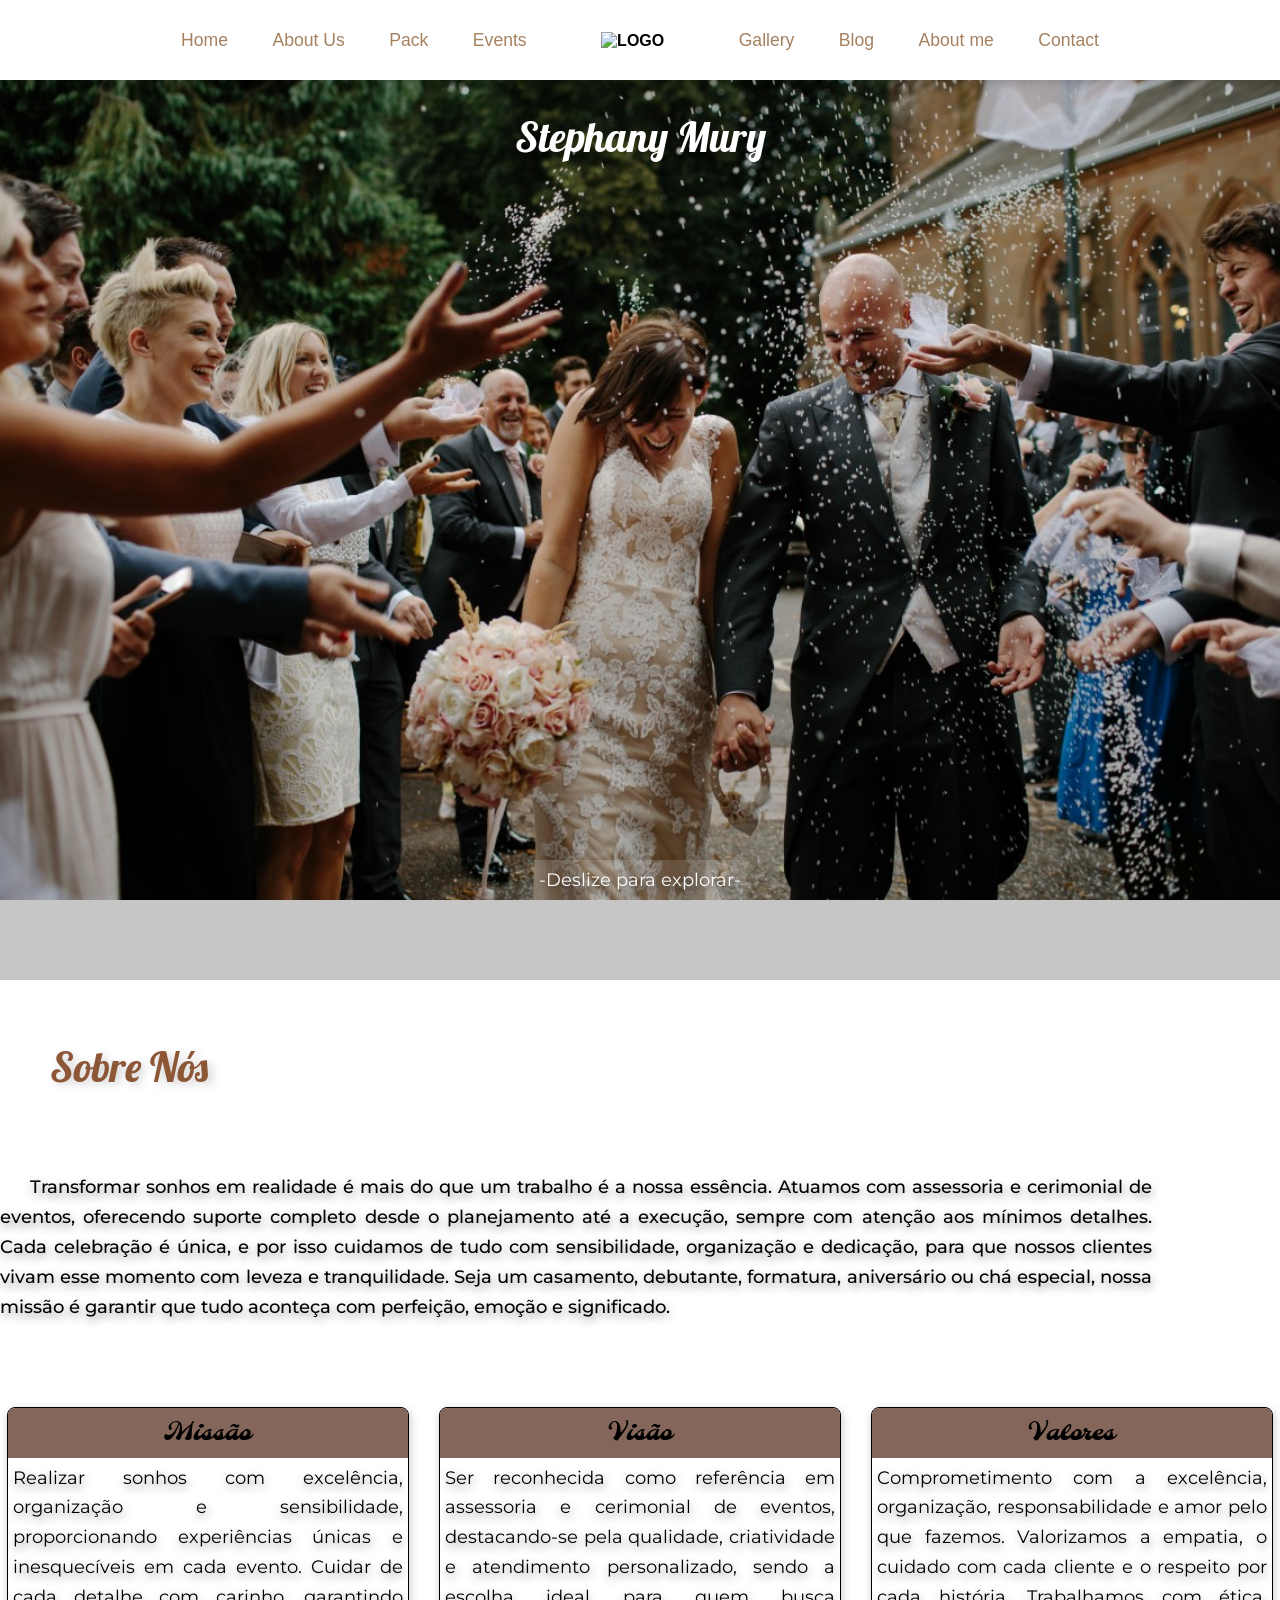
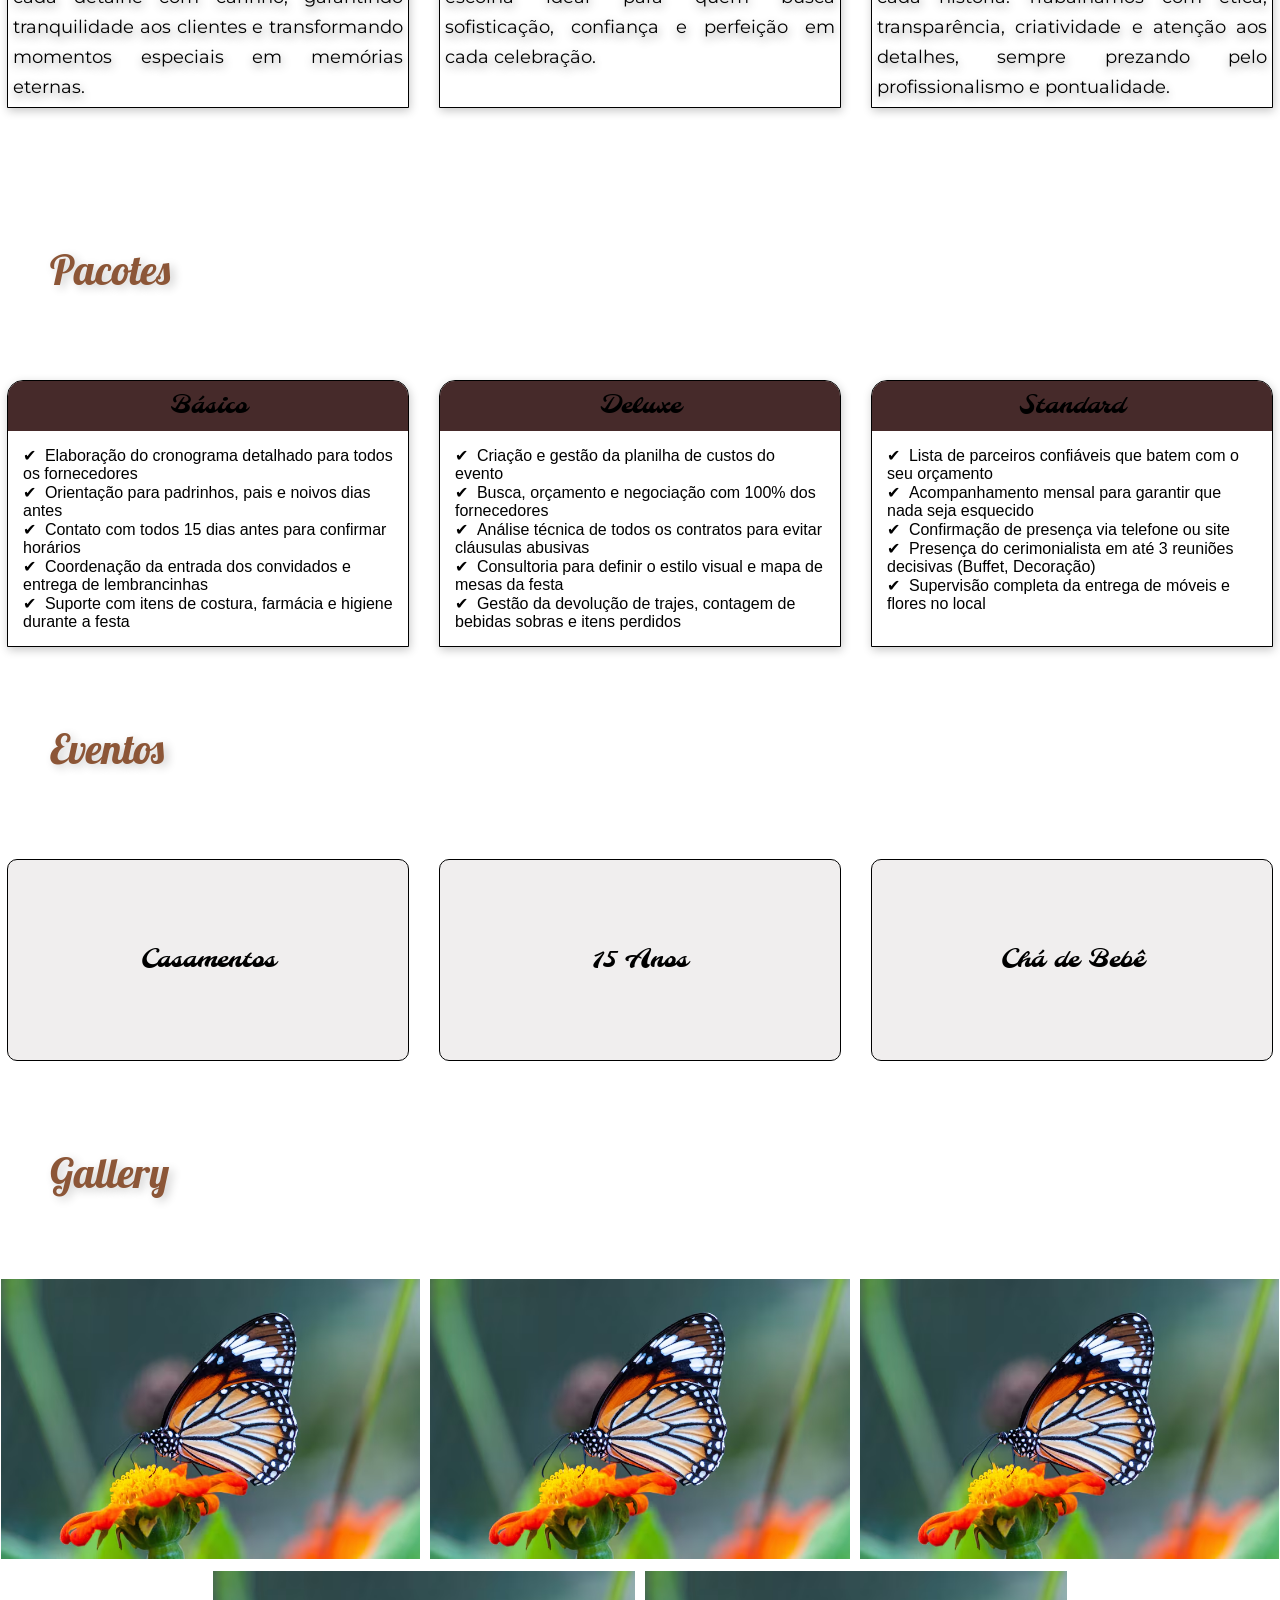
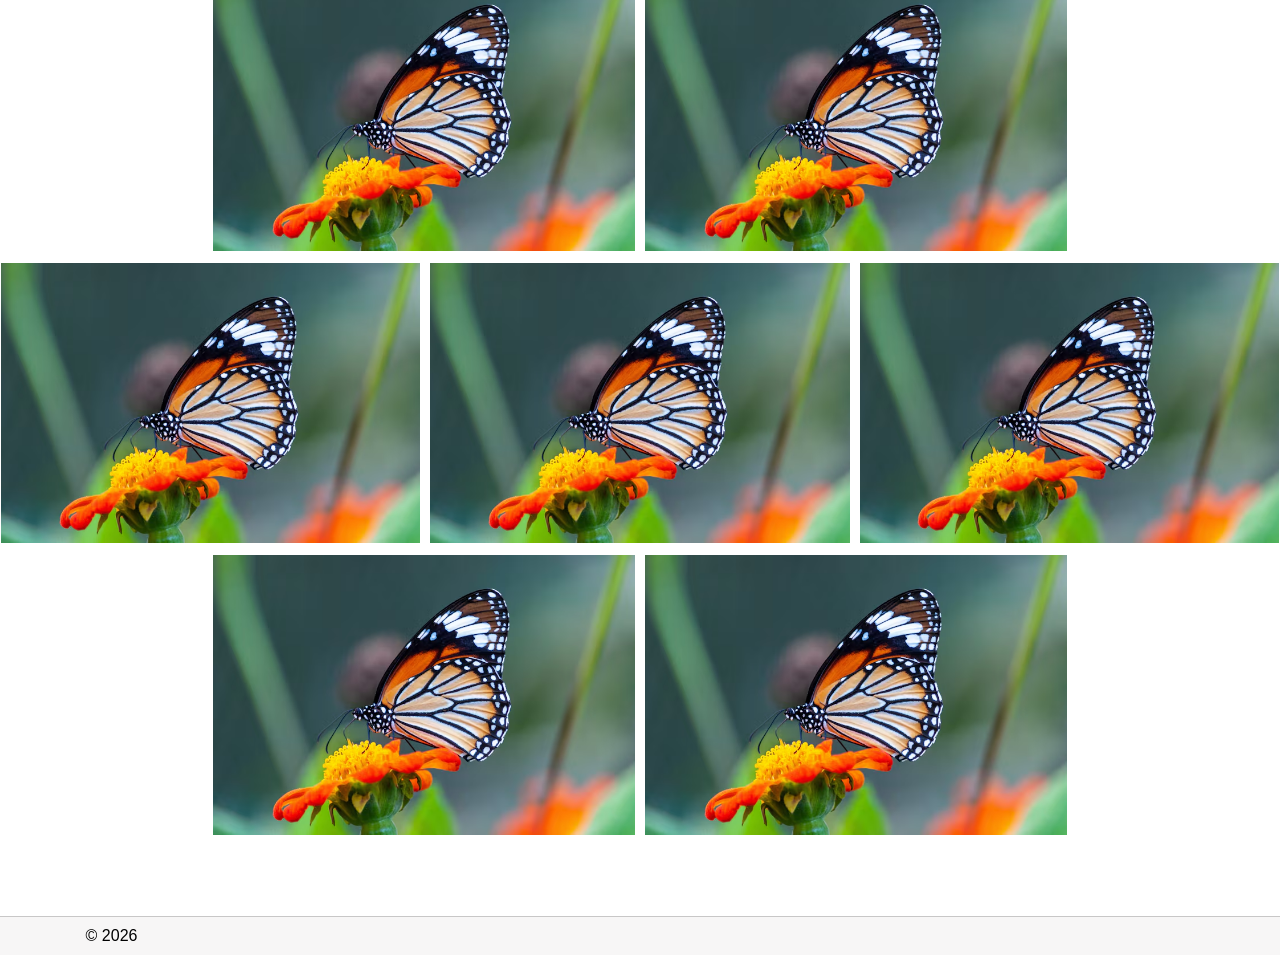
==== frontend/index.html @ f6c77e6e "Checkpoint responsividade funcionando" ====
<!DOCTYPE html>
<html lang="pt-br">
<head>
    <meta charset="UTF-8">
    <meta name="viewport" content="width=device-width, initial-scale=1.0">
    <title>Cerimonialista Stephany Mury</title>
    <link rel="stylesheet" href="style.css">
    <link rel="shortcut icon" href="" type="image/x-icon">
</head>
<body>
    <main>
        <header>
            <nav>
                <a href="#imagem-principal">Home</a>
                <a href="#sobre">About Us</a>
                <a href="#pacotes">Pack</a>
                <a href="#eventos">Events</a>
                <img src="" alt="LOGO">
                <a href="#galeria">Gallery</a>
                <a href="#blog">Blog</a>
                <a href="#sobre-me">About me</a>
                <a href="#contato">Contact</a>
            </nav>
        </header>

        <section id="imagem-principal">
            <h1>Stephany Mury</h1>
            <p>-Deslize para explorar-</p>
        </section>

        <section id="sobre">
            <h1>Sobre Nós</h1>
            <div class="swiper mySwiper">
                <div class="swiper-wrapper" id="container-sobre-nos">
                    <p>Transformar sonhos em realidade é mais do que um trabalho é a nossa essência. Atuamos com assessoria e cerimonial de eventos, oferecendo suporte completo desde o planejamento até a execução, sempre com atenção aos mínimos detalhes. Cada celebração é única, e por isso cuidamos de tudo com sensibilidade, organização e dedicação, para que nossos clientes vivam esse momento com leveza e tranquilidade. Seja um casamento, debutante, formatura, aniversário ou chá especial, nossa missão é garantir que tudo aconteça com perfeição, emoção e significado.</p>
                </div>
                <article id="container-card-sobre-nos">
                    <div class="card-sobre-nos">
                        <h2>Missão</h2>
                        <p>Realizar sonhos com excelência, organização e sensibilidade, proporcionando experiências únicas e inesquecíveis em cada evento. Cuidar de cada detalhe com carinho, garantindo tranquilidade aos clientes e transformando momentos especiais em memórias eternas.</p>
                    </div>
                    <div class="card-sobre-nos">
                        <h2>Visão</h2>
                        <p>Ser reconhecida como referência em assessoria e cerimonial de eventos, destacando-se pela qualidade, criatividade e atendimento personalizado, sendo a escolha ideal para quem busca sofisticação, confiança e perfeição em cada celebração.</p>
                    </div><div class="card-sobre-nos">
                        <h2>Valores</h2>
                        <p>Comprometimento com a excelência, organização, responsabilidade e amor pelo que fazemos.
                        Valorizamos a empatia, o cuidado com cada cliente e o respeito por cada história.
                        Trabalhamos com ética, transparência, criatividade e atenção aos detalhes, sempre prezando pelo profissionalismo e pontualidade.</p>
                    </div>
            </div>
            </article>
        </section>

        <section id="pacotes">
            <h1>Pacotes</h1>
            <article id="container-card-packs">
                <div class="card-packs">
                    <h2>Básico</h2>
                    <ul>
                        <li>Elaboração do cronograma detalhado para todos os fornecedores</li>
                        <li>Orientação para padrinhos, pais e noivos dias antes</li>
                        <li>Contato com todos 15 dias antes para confirmar horários</li>
                        <li>Coordenação da entrada dos convidados e entrega de lembrancinhas</li>
                        <li>Suporte com itens de costura, farmácia e higiene durante a festa</li>
                    </ul>
                </div>
                <div class="card-packs">
                    <h2>Deluxe</h2>
                    <ul>
                        <li>Criação e gestão da planilha de custos do evento</li>
                        <li>Busca, orçamento e negociação com 100% dos fornecedores</li>
                        <li>Análise técnica de todos os contratos para evitar cláusulas abusivas</li>
                        <li>Consultoria para definir o estilo visual e mapa de mesas da festa</li>
                        <li>Gestão da devolução de trajes, contagem de bebidas sobras e itens perdidos</li>
                    </ul>
                </div>
                <div class="card-packs">
                    <h2>Standard</h2>
                    <ul>
                        <li>Lista de parceiros confiáveis que batem com o seu orçamento</li>
                        <li>Acompanhamento mensal para garantir que nada seja esquecido</li>
                        <li>Confirmação de presença via telefone ou site</li>
                        <li>Presença do cerimonialista em até 3 reuniões decisivas (Buffet, Decoração)</li>
                        <li>Supervisão completa da entrega de móveis e flores no local</li>
                    </ul>
                </div>
            </article>
        </section>

        <section id="eventos">
            <h1>Eventos</h1>
                <div id="container-card-events">
                    <div class="card-events">
                        <h2>Casamentos</h2>
                    </div>
                    <div class="card-events">
                        <h2>15 Anos</h2>
                    </div>
                    <div class="card-events">
                        <h2>Chá de Bebê</h2>
                    </div>
                </div>
            </article>
        </section>

        <section id="galeria">
            <h1>Gallery</h1>
            <div id="container-card-gallery">
                <div class="card-gallery">
                    <img src="imagens/closeup-tiro-de-uma-linda-borboleta-com-texturas-interessantes-em-uma-flor-de-petalas-de-laranja_181624-7640.avif" alt="">
                    <img src="imagens/closeup-tiro-de-uma-linda-borboleta-com-texturas-interessantes-em-uma-flor-de-petalas-de-laranja_181624-7640.avif" alt="">
                    <img src="imagens/closeup-tiro-de-uma-linda-borboleta-com-texturas-interessantes-em-uma-flor-de-petalas-de-laranja_181624-7640.avif" alt="">
                </div>

                <div class="card-gallery">
                    <img src="imagens/closeup-tiro-de-uma-linda-borboleta-com-texturas-interessantes-em-uma-flor-de-petalas-de-laranja_181624-7640.avif" alt="">
                    <img src="imagens/closeup-tiro-de-uma-linda-borboleta-com-texturas-interessantes-em-uma-flor-de-petalas-de-laranja_181624-7640.avif" alt="">
                </div>

                <div class="card-gallery">
                    <img src="imagens/closeup-tiro-de-uma-linda-borboleta-com-texturas-interessantes-em-uma-flor-de-petalas-de-laranja_181624-7640.avif" alt="">
                    <img src="imagens/closeup-tiro-de-uma-linda-borboleta-com-texturas-interessantes-em-uma-flor-de-petalas-de-laranja_181624-7640.avif" alt="">
                    <img src="imagens/closeup-tiro-de-uma-linda-borboleta-com-texturas-interessantes-em-uma-flor-de-petalas-de-laranja_181624-7640.avif" alt="">
                </div>

                <div class="card-gallery">
                    <img src="imagens/closeup-tiro-de-uma-linda-borboleta-com-texturas-interessantes-em-uma-flor-de-petalas-de-laranja_181624-7640.avif" alt="">
                    <img src="imagens/closeup-tiro-de-uma-linda-borboleta-com-texturas-interessantes-em-uma-flor-de-petalas-de-laranja_181624-7640.avif" alt="">
                </div>
            </div>
        </section>
    </main> 
    <footer>
        <p>&copy; 2026</p>
    </footer>
</body>
</html>
---- frontend/style.css ----
@charset "UTF-8";

@import url('https://fonts.googleapis.com/css2?family=Lobster&family=Molle:ital@1&display=swap');

@import url('https://fonts.googleapis.com/css2?family=Montserrat:ital,wght@0,100..900;1,100..900&display=swap');

:root{
    --cor0: #A68160;
    --cor1: #8C5637;
    --cor2: #592B11;

    --fonte-padrao: Arial, Verdana ,Helvetica, sans-serif;
    --fonte-titulo: "Lobster", sans-serif;
    --fonte-sub-titulo: "Molle", cursive;
    --fonte-paragrafo: "Montserrat", sans-serif;
}

*{
    margin: 0px;
    padding: 0px;
}

html{
    scroll-behavior: smooth;
}

body{
    font-family: Arial, Helvetica, sans-serif;
}

main{
    width: 100%;
    min-height: 100vh;
    background-color: white;
}

main h1{
    font-family: var(--fonte-titulo);
    font-size: 2.6em;
    color: var(--cor1);
    padding: 0px 50px;
    text-shadow: 4px 3px 10px rgba(0, 0, 0, 0.192);
    margin-bottom: 80px;
    font-weight: normal;
}

main h2{
    text-align: center;
    font-family: var(--fonte-sub-titulo);
    font-weight: normal;
}

main p {
    font-family: var(--fonte-paragrafo);
    line-height: 1.7em;
    font-size: 1.1em;
    text-shadow: 1px 4px 10px rgba(0, 0, 0, 0.438);
}

header{
    position: fixed;
    z-index: 999;
    width: 100%;
    min-height: 80px;
    background-color: white;
    text-align: center;
    align-content: center;
    box-shadow: 1px 2px 10px rgba(0, 0, 0, 0.192);
}

nav{
    font-weight: bold;
}

nav > a{
    display: inline-block;
    text-decoration: none;
    margin: 12px;
    font-size: 1.1em;
    padding: 8px;
    font-weight: normal;
    color: var(--cor0);
    transition-duration: 0.5s;
}

nav > a:hover{
    border-bottom: 1px solid var(--cor0);
    transform: scale(1.07);
}

nav img{
    margin-left: 50px;
    margin-right: 50px;
}

#imagem-principal{
    padding-top: 80px;
    text-align: center;
    background: url('imagens/imagem\ principal.jpg!d    ') center top no-repeat fixed;
    background-size: cover;
    height: 100vh;
    background-color: rgba(5, 5, 5, 0.226);
}

#imagem-principal > h1{
    display: inline-block;
    color: white;
    margin: 30px 0px 0px 0px;
    padding: 0;
    font-weight: normal;
}
#imagem-principal > p{
    color: white;
    position:absolute;
    text-align: center;
    bottom: 0px;
    left: 50%;
    transform: translateX(-50%);
    background-color: rgba(255, 255, 255, 0.137);
    padding: 5px;
    font-weight: 400;
}

#sobre{
    padding-top: 60px;
    padding-bottom: 70px;
}

#container-sobre-nos{
    color: black;
    text-align: justify;
    font-weight: 500;
    text-indent: 30px;
    max-width: 90%;
    justify-self: center;
}

#container-card-sobre-nos{
    display: flex;
    flex-wrap: wrap;
    gap: 30px;
    margin-top: 80px;
    padding: 5px;
    justify-content: center;
}

.card-sobre-nos{
    flex: 1 1 300px;
    max-width: 400px;
    border: 1px solid black;
    background-color: white;
    border-top-left-radius: 8px;
    border-top-right-radius: 8px;
    overflow: hidden;
    transition-duration: 0.5s;
    box-shadow: 1px 3px 10px rgba(0, 0, 0, 0.219);
}

.card-sobre-nos:hover{
    transform: scale(1.01);
}

.card-sobre-nos > h2{
    background-color: rgba(100, 61, 46, 0.788);
    padding: 10px;
    color: black;
}

.card-sobre-nos > p{
    padding: 5px;
    text-align: left;
    text-align: justify;
}

#pacotes{
    padding-top: 60px;
    padding-bottom: 70px;
}


#container-card-packs{
    display: flex;
    flex-wrap: wrap;
    gap: 30px;
    justify-content: center;
    padding: 5px;
}

.card-packs{
    flex: 1 1 300px;
    max-width: 400px;
    height: auto;
    border: 1px solid black;
    background-color: white;
    border-top-left-radius: 16px;
    border-top-right-radius: 16px;
    overflow: hidden;
    transition-duration: 0.5s;
    box-shadow: 1px 3px 10px rgba(0, 0, 0, 0.219);
}

.card-packs:hover{
    transform: scale(1.01);
}

.card-packs h2{
    background-color: rgb(70, 42, 42);
    padding: 10px;
    color: black;
}

.card-packs > ul{
    list-style-type: '\2714\00A0\00A0';
    font-size: 1.0em;
    padding: 15px;
    list-style-position: inside;
}

#container-card-events{
    display: flex;
    flex-wrap: wrap;
    gap: 30px;
    justify-content: center;
    padding: 5px;
}


.card-events{
    border: 1px solid black;
    background-color: rgb(240, 238, 238);
    width: 400px;
    height: 200px;
    align-content: center;
    border-radius: 10px;
}


#galeria{
    padding: 80px 0px;
}


#container-card-gallery{
    display: flex;
    flex-direction: column;
    max-width: 100%;
    justify-self: center;
    gap: 10px;
}

.card-gallery{
    display: flex;
    justify-content: center;
    gap: 10px;
    padding: 1px;
}

.card-gallery img{
    min-width: 300px;
    height: 280px;
    object-fit: cover;
}

@media (max-width: 935px) {
    #container-card-gallery{
        display: inline-block;
        columns: 2;
        gap: 0px;
    }
    .card-gallery {
        flex-wrap: wrap;
        padding: 5px;
    }
    .card-gallery img{
        min-width: 100px;
        height: 300px;
    }
}

footer{
    border-top: 1px solid rgba(0, 0, 0, 0.192);
    background-color: rgb(247, 246, 246);
    padding: 10px;
}

footer > p{
    padding-left: 6%;
    font-size: 1.0em;
}

footer a{
    text-decoration: none;
}
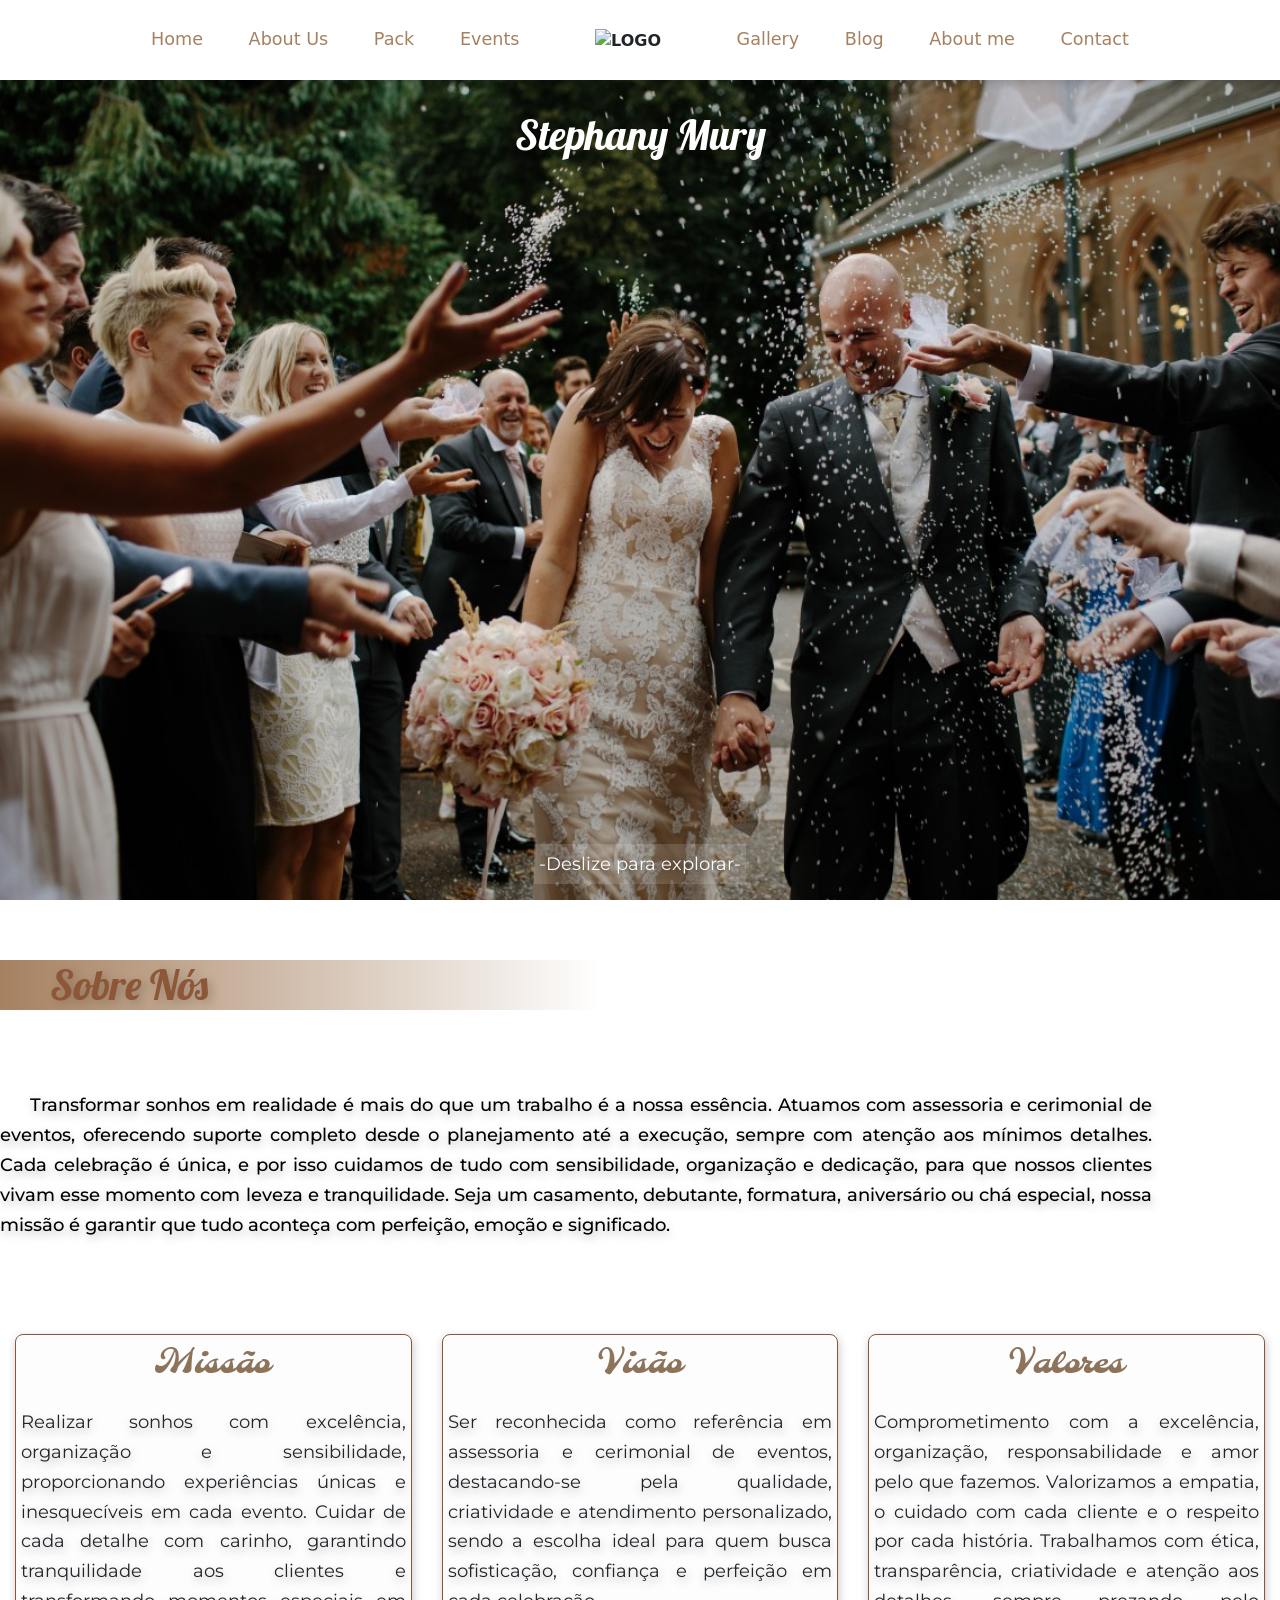
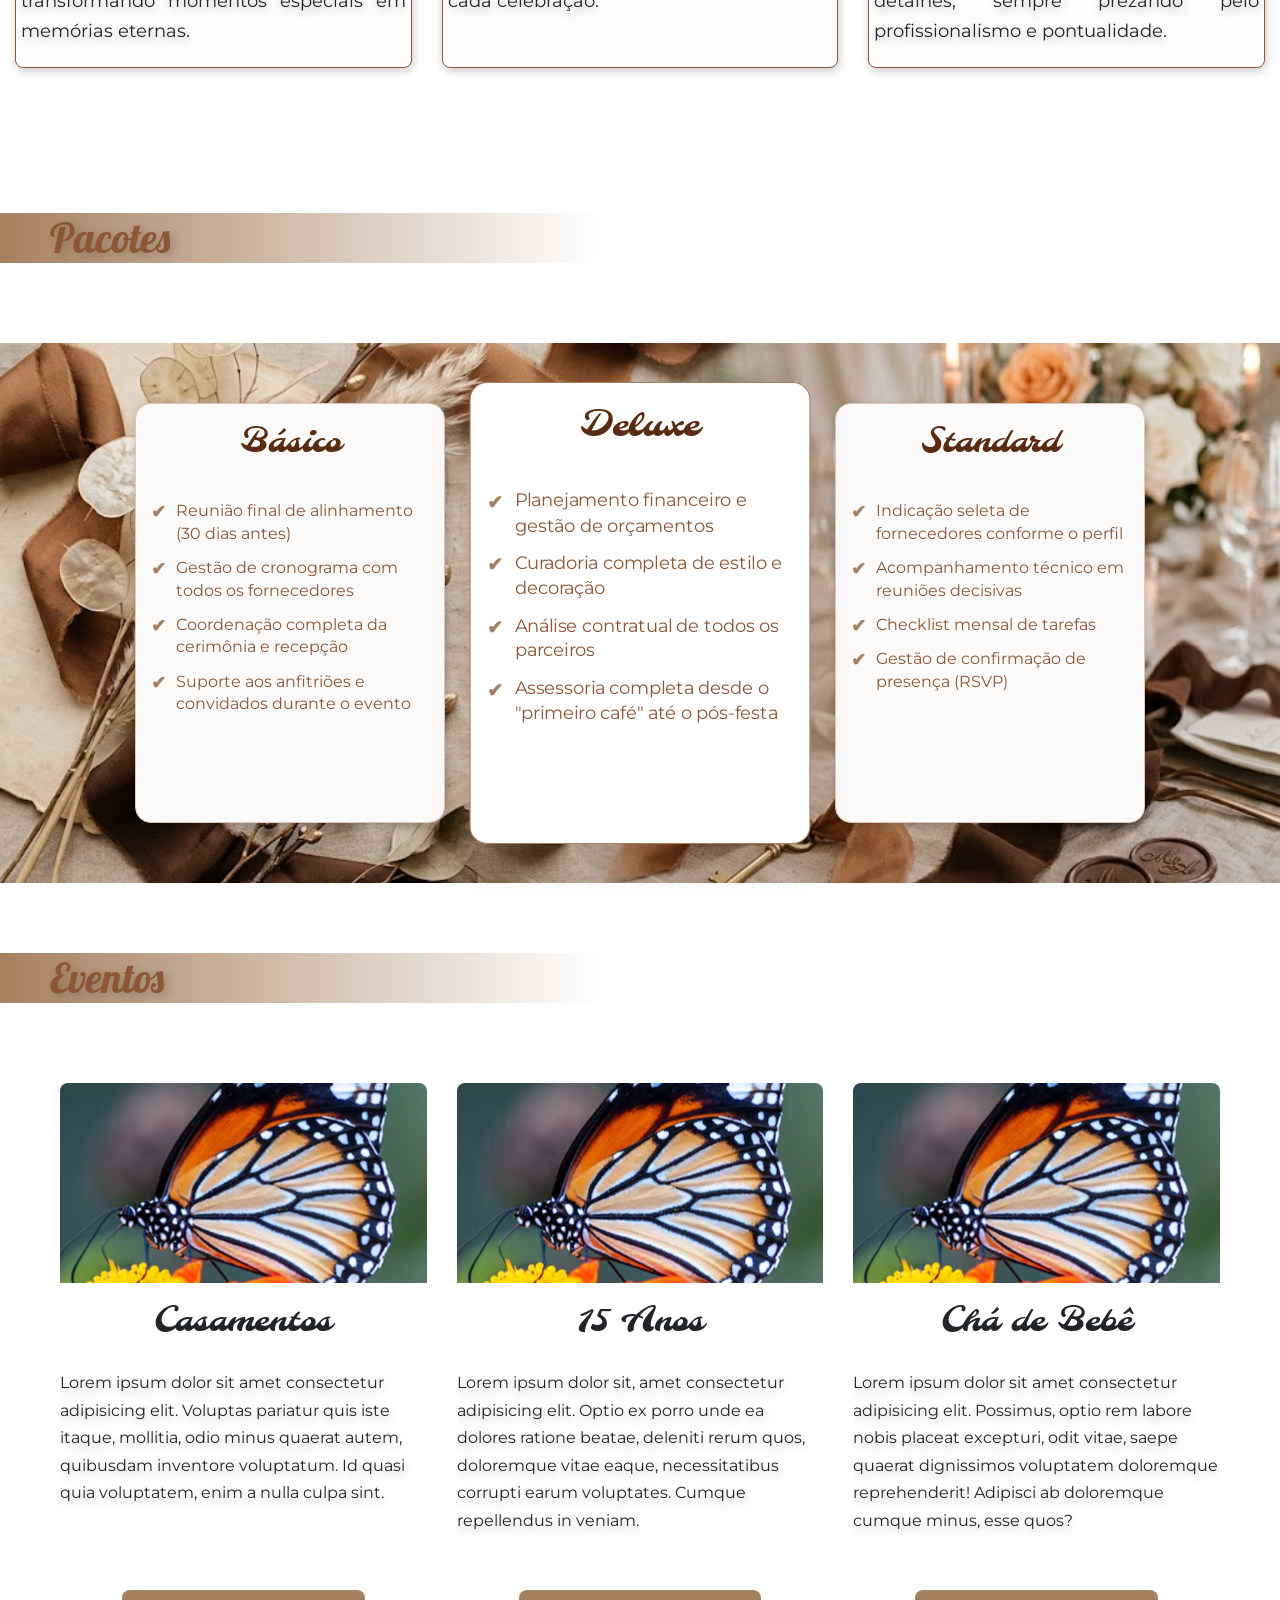
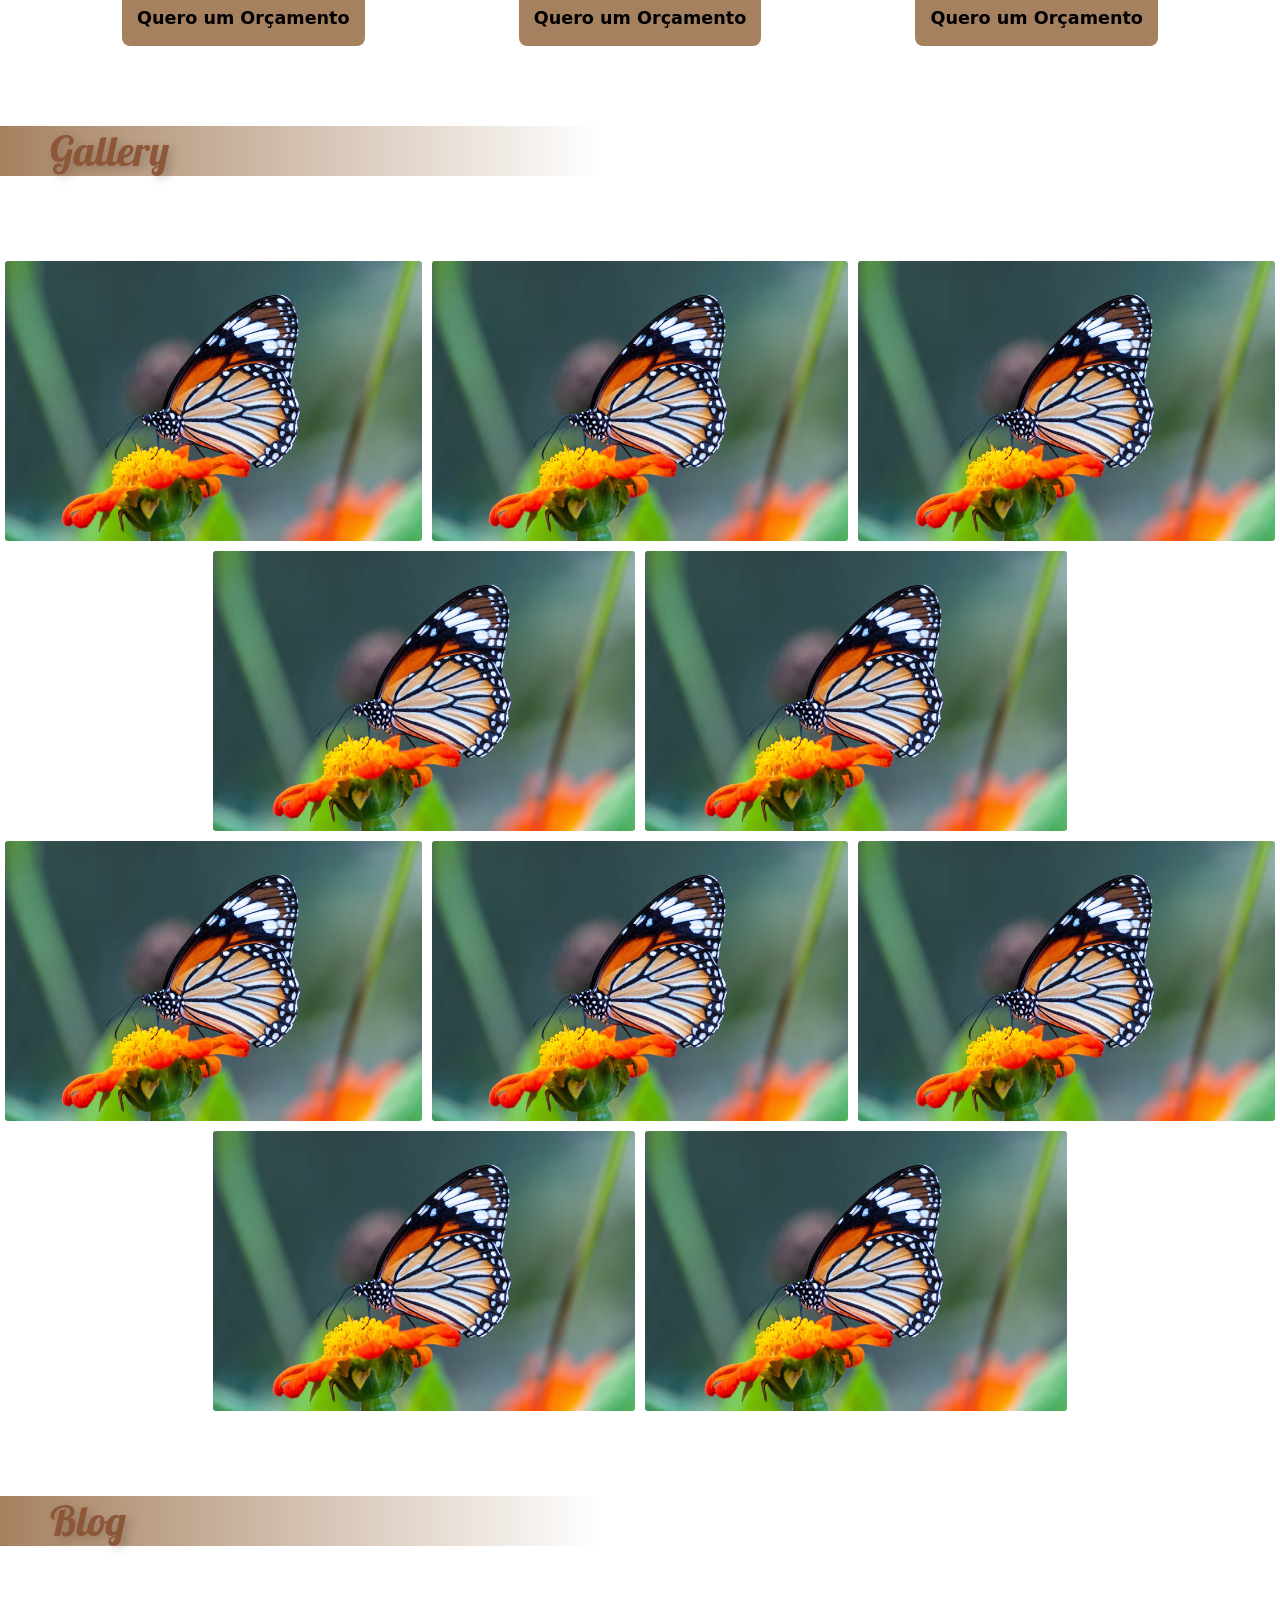
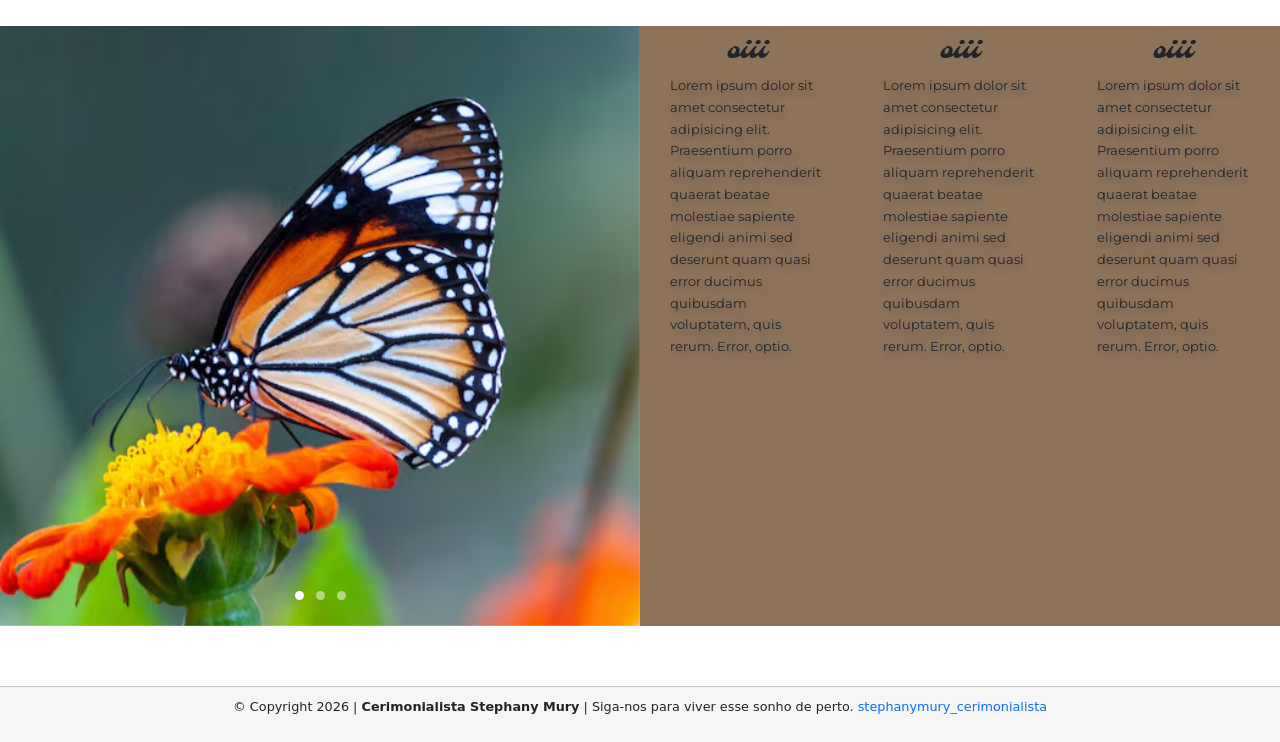
==== commit 26a3793c: "Checkpoint metade concluida do projeto" ====
--- a/frontend/index.html
+++ b/frontend/index.html
@@ -6,6 +6,7 @@
     <title>Cerimonialista Stephany Mury</title>
     <link rel="stylesheet" href="style.css">
     <link rel="shortcut icon" href="" type="image/x-icon">
+    <link href="https://cdn.jsdelivr.net/npm/bootstrap@5.3.0/dist/css/bootstrap.min.css" rel="stylesheet">
 </head>
 <body>
     <main>
@@ -58,31 +59,28 @@
                 <div class="card-packs">
                     <h2>Básico</h2>
                     <ul>
-                        <li>Elaboração do cronograma detalhado para todos os fornecedores</li>
-                        <li>Orientação para padrinhos, pais e noivos dias antes</li>
-                        <li>Contato com todos 15 dias antes para confirmar horários</li>
-                        <li>Coordenação da entrada dos convidados e entrega de lembrancinhas</li>
-                        <li>Suporte com itens de costura, farmácia e higiene durante a festa</li>
+                        <li>Reunião final de alinhamento (30 dias antes)</li>
+                        <li>Gestão de cronograma com todos os fornecedores</li>
+                        <li>Coordenação completa da cerimônia e recepção</li>
+                        <li>Suporte aos anfitriões e convidados durante o evento</li>
                     </ul>
                 </div>
-                <div class="card-packs">
+                <div class="card-packs card-packs-destaque">
                     <h2>Deluxe</h2>
                     <ul>
-                        <li>Criação e gestão da planilha de custos do evento</li>
-                        <li>Busca, orçamento e negociação com 100% dos fornecedores</li>
-                        <li>Análise técnica de todos os contratos para evitar cláusulas abusivas</li>
-                        <li>Consultoria para definir o estilo visual e mapa de mesas da festa</li>
-                        <li>Gestão da devolução de trajes, contagem de bebidas sobras e itens perdidos</li>
+                        <li>Planejamento financeiro e gestão de orçamentos</li>
+                        <li>Curadoria completa de estilo e decoração</li>
+                        <li>Análise contratual de todos os parceiros</li>
+                        <li>Assessoria completa desde o "primeiro café" até o pós-festa</li>
                     </ul>
                 </div>
                 <div class="card-packs">
                     <h2>Standard</h2>
                     <ul>
-                        <li>Lista de parceiros confiáveis que batem com o seu orçamento</li>
-                        <li>Acompanhamento mensal para garantir que nada seja esquecido</li>
-                        <li>Confirmação de presença via telefone ou site</li>
-                        <li>Presença do cerimonialista em até 3 reuniões decisivas (Buffet, Decoração)</li>
-                        <li>Supervisão completa da entrega de móveis e flores no local</li>
+                        <li>Indicação seleta de fornecedores conforme o perfil</li>
+                        <li>Acompanhamento técnico em reuniões decisivas</li>
+                        <li>Checklist mensal de tarefas</li>
+                        <li>Gestão de confirmação de presença (RSVP)</li>
                     </ul>
                 </div>
             </article>
@@ -90,15 +88,24 @@
 
         <section id="eventos">
             <h1>Eventos</h1>
-                <div id="container-card-events">
-                    <div class="card-events">
+                <div id="container-events">
+                    <div class="container-card-events">
+                        <div id="card-events1"></div>
                         <h2>Casamentos</h2>
+                        <p>Lorem ipsum dolor sit amet consectetur adipisicing elit. Voluptas pariatur quis iste itaque, mollitia, odio minus quaerat autem, quibusdam inventore voluptatum. Id quasi quia voluptatem, enim a nulla culpa sint.</p>
+                        <button onclick="Botao-card-events">Quero um Orçamento</button>
                     </div>
-                    <div class="card-events">
-                        <h2>15 Anos</h2>
+                    <div class="container-card-events">
+                        <div id="card-events2"></div>
+                            <h2>15 Anos</h2>
+                            <p>Lorem ipsum dolor sit, amet consectetur adipisicing elit. Optio ex porro unde ea dolores ratione beatae, deleniti rerum quos, doloremque vitae eaque, necessitatibus corrupti earum voluptates. Cumque repellendus in veniam.</p>
+                            <button onclick="Botao-card-events">Quero um Orçamento</button>
                     </div>
-                    <div class="card-events">
-                        <h2>Chá de Bebê</h2>
+                    <div class="container-card-events">
+                        <div id="card-events3"></div>
+                            <h2>Chá de Bebê</h2>
+                            <p>Lorem ipsum dolor sit amet consectetur adipisicing elit. Possimus, optio rem labore nobis placeat excepturi, odit vitae, saepe quaerat dignissimos voluptatem doloremque reprehenderit! Adipisci ab doloremque cumque minus, esse quos?</p>
+                            <button onclick="Botao-card-events">Quero um Orçamento</button>
                     </div>
                 </div>
             </article>
@@ -130,9 +137,60 @@
                 </div>
             </div>
         </section>
+
+        <section id="blog">
+            <h1>Blog</h1>
+            <div id="container-card-blog">
+                <div class="carousel slide" data-bs-interval="false" id="ads">
+                    <div class="carousel-indicators">
+                        <button class="active" 
+                            data-bs-target="#ads" 
+                            data-bs-slide-to="0"></button>
+                        <button class="" 
+                            data-bs-target="#ads" 
+                            data-bs-slide-to="1"></button>
+                        <button class="" 
+                            data-bs-target="ads" 
+                            data-bs-slide-to="2"></button>
+                    </div>
+                    <div class="carousel-inner">
+                        <div class="carousel-item active">
+                            <img src="imagens/closeup-tiro-de-uma-linda-borboleta-com-texturas-interessantes-em-uma-flor-de-petalas-de-laranja_181624-7640.avif?random=1" alt="Blog1" class="d-block w-100">
+                        </div>
+                        <div class="carousel-item">
+                            <img src="imagens/imagem principal.jpg!d" alt="Blog2" class="d-block w-100">
+                        </div>
+                        <div class="carousel-item">
+                            <img src="imagens/imagem fundo card packs.jfif" alt="Blog3" class="d-block w-100">
+                        </div>
+                    </div>
+                    <button class="carousel-control-prev" 
+                        data-bs-target="#ads" data-bs-slide="prev">
+                        <span class="carousel-control-prev-icon"></span></button>
+                    <button class="carousel-control-next" 
+                        data-bs-target="#ads" data-bs-slide="next">
+                        <span class="carousel-control-next-icon"></span></button>
+                </div>
+                <div id="container-escrita-blog">
+                    <div class="card-blog">
+                        <h2>oiii</h2>
+                        <p>Lorem ipsum dolor sit amet consectetur adipisicing elit. Praesentium porro aliquam reprehenderit quaerat beatae molestiae sapiente eligendi animi sed deserunt quam quasi error ducimus quibusdam voluptatem, quis rerum. Error, optio.</p>
+                    </div>
+                     <div class="card-blog">
+                        <h2>oiii</h2>
+                        <p>Lorem ipsum dolor sit amet consectetur adipisicing elit. Praesentium porro aliquam reprehenderit quaerat beatae molestiae sapiente eligendi animi sed deserunt quam quasi error ducimus quibusdam voluptatem, quis rerum. Error, optio.</p>
+                    </div>
+                     <div class="card-blog">
+                        <h2>oiii</h2>
+                        <p>Lorem ipsum dolor sit amet consectetur adipisicing elit. Praesentium porro aliquam reprehenderit quaerat beatae molestiae sapiente eligendi animi sed deserunt quam quasi error ducimus quibusdam voluptatem, quis rerum. Error, optio.</p>
+                    </div>
+                </div>
+            </div>
+        </section>
     </main> 
     <footer>
-        <p>&copy; 2026</p>
+        <p>&copy; Copyright 2026 | <strong>Cerimonialista Stephany Mury</strong> | Siga-nos para viver esse sonho de perto. <a href="https://www.instagram.com/stephanymury_cerimonialista/" target="_blank">stephanymury_cerimonialista</a></p>
     </footer>
+    <script src="https://cdn.jsdelivr.net/npm/bootstrap@5.3.0/dist/js/bootstrap.bundle.min.js"></script>
 </body>
 </html>
--- a/frontend/style.css
+++ b/frontend/style.css
@@ -35,6 +35,7 @@
 }
 
 main h1{
+    max-width: 600px;
     font-family: var(--fonte-titulo);
     font-size: 2.6em;
     color: var(--cor1);
@@ -42,6 +43,7 @@
     text-shadow: 4px 3px 10px rgba(0, 0, 0, 0.192);
     margin-bottom: 80px;
     font-weight: normal;
+    background-image: linear-gradient(to right, var(--cor0), rgba(255, 255, 255, 0.836));
 }
 
 main h2{
@@ -54,7 +56,7 @@
     font-family: var(--fonte-paragrafo);
     line-height: 1.7em;
     font-size: 1.1em;
-    text-shadow: 1px 4px 10px rgba(0, 0, 0, 0.438);
+    text-shadow: 1px 4px 10px rgba(0, 0, 0, 0.274);
 }
 
 header{
@@ -80,12 +82,12 @@
     padding: 8px;
     font-weight: normal;
     color: var(--cor0);
-    transition-duration: 0.5s;
+    border-bottom: 1px solid transparent;
+    transition: border-color 0.3s;
 }
 
 nav > a:hover{
     border-bottom: 1px solid var(--cor0);
-    transform: scale(1.07);
 }
 
 nav img{
@@ -96,7 +98,7 @@
 #imagem-principal{
     padding-top: 80px;
     text-align: center;
-    background: url('imagens/imagem\ principal.jpg!d    ') center top no-repeat fixed;
+    background: url('imagens/imagem\ principal.jpg!d    ') center center no-repeat fixed;
     background-size: cover;
     height: 100vh;
     background-color: rgba(5, 5, 5, 0.226);
@@ -104,7 +106,9 @@
 
 #imagem-principal > h1{
     display: inline-block;
+    width: auto;
     color: white;
+    background-image: none;
     margin: 30px 0px 0px 0px;
     padding: 0;
     font-weight: normal;
@@ -140,17 +144,16 @@
     flex-wrap: wrap;
     gap: 30px;
     margin-top: 80px;
-    padding: 5px;
+    padding: 15px;
     justify-content: center;
 }
 
 .card-sobre-nos{
     flex: 1 1 300px;
     max-width: 400px;
-    border: 1px solid black;
-    background-color: white;
-    border-top-left-radius: 8px;
-    border-top-right-radius: 8px;
+    border: 1px solid var(--cor1);
+    background-color: #FDFDFD;
+    border-radius: 8px;
     overflow: hidden;
     transition-duration: 0.5s;
     box-shadow: 1px 3px 10px rgba(0, 0, 0, 0.219);
@@ -161,9 +164,8 @@
 }
 
 .card-sobre-nos > h2{
-    background-color: rgba(100, 61, 46, 0.788);
     padding: 10px;
-    color: black;
+    color: #8E735B;
 }
 
 .card-sobre-nos > p{
@@ -179,61 +181,152 @@
 
 
 #container-card-packs{
+    background: url('imagens/imagem\ fundo\ card\ packs.jfif') center center no-repeat scroll;
+    background-size: cover;
+    display: flex;
+    flex-wrap: wrap;
+    gap: 40px;
+    align-items: center;
+    justify-content: center;
+    padding: 60px 10px;
+    width: 100%;
+    box-sizing: border-box;
+}
+
+.card-packs{
+    flex: 1 1 280px;
+    max-width: 310px;
+    min-height: 420px;
+    border: 1px solid #E1C6BB;
+    background-color: #FCFAF8;
+    border-radius: 16px;
+    overflow: hidden;
+    transition: all 0.5s ease;
+    box-shadow: 1px 3px 10px rgba(0, 0, 0, 0.219);
+    display: flex;
+    flex-direction: column;
+}
+
+.card-packs.card-packs-destaque {
+    transform: scale(1.1); 
+    box-shadow: 0 15px 40px rgba(89, 43, 17, 0.15); 
+    z-index: 2; 
+    border: 1px solid var(--cor0);
+    background-color: #FFFFFF;
+}
+
+.card-packs:hover {
+    transform: translateY(-10px) scale(1.02);
+    box-shadow: 0 10px 20px rgba(0,0,0, 0.15);
+}
+
+.card-packs.card-packs-destaque:hover{
+    transform: scale(1.12) translateY(-10px);
+}
+
+.card-packs h2{
+    padding: 20px 10px 10px 10px;
+    color: var(--cor2);
+    text-align: center;
+}
+
+.card-packs > ul {
+    list-style-type: none;
+    padding: 20px 15px;
+    margin: 0;
+}
+
+.card-packs > ul li {
+    position: relative;
+    padding-left: 25px;
+    margin-bottom: 12px;
+    font-family: var(--fonte-paragrafo);
+    color: var(--cor1); 
+    line-height: 1.4;
+    font-size: 1em;
+    list-style: none;
+}
+
+.card-packs > ul li::before {
+    content: '\2714';
+    position: absolute;
+    left: 0;
+    color: var(--cor0);
+    font-weight: bold;
+    font-size: 1.1em;
+}
+
+@media (max-width: 768px){
+    .card-packs.card-packs-destaque{
+        transform: scale(1);
+        margin: 10px 0;
+        transform: scale(1.1) translateY(-1px);
+    }
+
+    #container-card-packs{
+        gap: 30px;
+        display: grid;
+        columns: 1;
+    }
+}
+
+#container-events{
     display: flex;
     flex-wrap: wrap;
     gap: 30px;
     justify-content: center;
-    padding: 5px;
-}
-
-.card-packs{
+    padding: 0px 60px;
+}
+
+.container-card-events{
+    display: flex;
+    flex-direction: column;
     flex: 1 1 300px;
     max-width: 400px;
-    height: auto;
-    border: 1px solid black;
-    background-color: white;
-    border-top-left-radius: 16px;
-    border-top-right-radius: 16px;
+    border-radius: 8px;
     overflow: hidden;
-    transition-duration: 0.5s;
-    box-shadow: 1px 3px 10px rgba(0, 0, 0, 0.219);
-}
-
-.card-packs:hover{
-    transform: scale(1.01);
-}
-
-.card-packs h2{
-    background-color: rgb(70, 42, 42);
-    padding: 10px;
-    color: black;
-}
-
-.card-packs > ul{
-    list-style-type: '\2714\00A0\00A0';
-    font-size: 1.0em;
+}
+
+.container-card-events > h2{
+    padding-top: 20px;   
+}
+
+.container-card-events > p{
+    padding: 20px 0px 40px 0px;
+    font-size: 1.01em;
+}
+
+.container-card-events > button{
+    display: block;
+    min-width: 60%;
+    align-self: center;
     padding: 15px;
-    list-style-position: inside;
-}
-
-#container-card-events{
-    display: flex;
-    flex-wrap: wrap;
-    gap: 30px;
-    justify-content: center;
-    padding: 5px;
-}
-
-
-.card-events{
-    border: 1px solid black;
-    background-color: rgb(240, 238, 238);
-    width: 400px;
+    font-size: 1.1em;
+    font-weight: bolder;
+    border-radius: 8px;
+    background-color: var(--cor0);
+    margin-top: auto;
+    border: 0px;
+    cursor: pointer;
+}
+
+#card-events1{
+    background: url('imagens/closeup-tiro-de-uma-linda-borboleta-com-texturas-interessantes-em-uma-flor-de-petalas-de-laranja_181624-7640.avif') center center no-repeat scroll;
+    width: 100%;
     height: 200px;
-    align-content: center;
-    border-radius: 10px;
-}
-
+}
+
+#card-events2{
+    background: url('imagens/closeup-tiro-de-uma-linda-borboleta-com-texturas-interessantes-em-uma-flor-de-petalas-de-laranja_181624-7640.avif') center center no-repeat scroll;
+    width: 100%;
+    height: 200px;
+}
+
+#card-events3{
+    background: url('imagens/closeup-tiro-de-uma-linda-borboleta-com-texturas-interessantes-em-uma-flor-de-petalas-de-laranja_181624-7640.avif') center center no-repeat scroll;
+    width: 100%;
+    height: 200px;
+}
 
 #galeria{
     padding: 80px 0px;
@@ -241,7 +334,7 @@
 
 
 #container-card-gallery{
-    display: flex;
+    display: block;
     flex-direction: column;
     max-width: 100%;
     justify-self: center;
@@ -252,13 +345,14 @@
     display: flex;
     justify-content: center;
     gap: 10px;
-    padding: 1px;
+    padding: 5px;
 }
 
 .card-gallery img{
     min-width: 300px;
     height: 280px;
     object-fit: cover;
+    border-radius: 3px;
 }
 
 @media (max-width: 935px) {
@@ -277,15 +371,105 @@
     }
 }
 
+@media (max-width: 550px) {
+    #container-card-gallery{
+        display: inline-block;
+        columns: 1;
+    }
+    .card-gallery{
+        max-width: 100%;
+    }
+    .card-gallery img{
+        width: 100%;
+        height: 300px;
+    }
+}
+
+#container-card-blog{
+    display: flex;
+    flex-wrap: wrap;
+    width: 100%;
+    align-items: stretch;
+    padding: 0px 0px 60px 0px;
+}
+
+.carousel.slide{
+    width: 50%;
+    flex: 1 1 50%;
+}
+
+.carousel-inner img{
+    width: 100%;
+    height: 600px;
+    object-fit: cover;
+    object-position: center;
+}
+
+#ads .carousel-indicators [data-bs-target] {
+    width: 9px !important;
+    height: 9px !important;
+    border-radius: 50% !important;
+    margin: 0 6px;
+}
+
+#ads .carousel-control-prev,
+#ads .carousel-control-next {
+    opacity: 0 !important;
+    visibility: hidden; 
+    transition: all 0.4s ease !important;
+}
+
+#ads:hover .carousel-control-prev,
+#ads:hover .carousel-control-next {
+    opacity: 1 !important;
+    visibility: visible;
+}
+
+@media (max-width: 768px) {
+    .carousel.slide, #container-escrita-blog{
+        width: 100%;
+        flex: 1 1 100%;
+        max-width: 100%;
+    }
+
+    .carousel-inner img {
+        height: 350px;
+    }
+     
+    .card-blog{
+        padding: 20px;
+    }
+}
+
+#container-escrita-blog{
+    display: flex;
+    flex: 1 1 50%;
+}
+
+.card-blog{
+    padding: 10px 30px;
+    flex-grow: 1;
+    background-color: #8E735B;
+    height: auto;
+}
+
+.card-blog > h2{
+    font-size: 1.6em;
+}
+
+.card-blog > p{
+    font-size: 0.8em;
+}
+
 footer{
     border-top: 1px solid rgba(0, 0, 0, 0.192);
     background-color: rgb(247, 246, 246);
     padding: 10px;
+    text-align: center;
 }
 
 footer > p{
-    padding-left: 6%;
-    font-size: 1.0em;
+    font-size: 0.8em;
 }
 
 footer a{
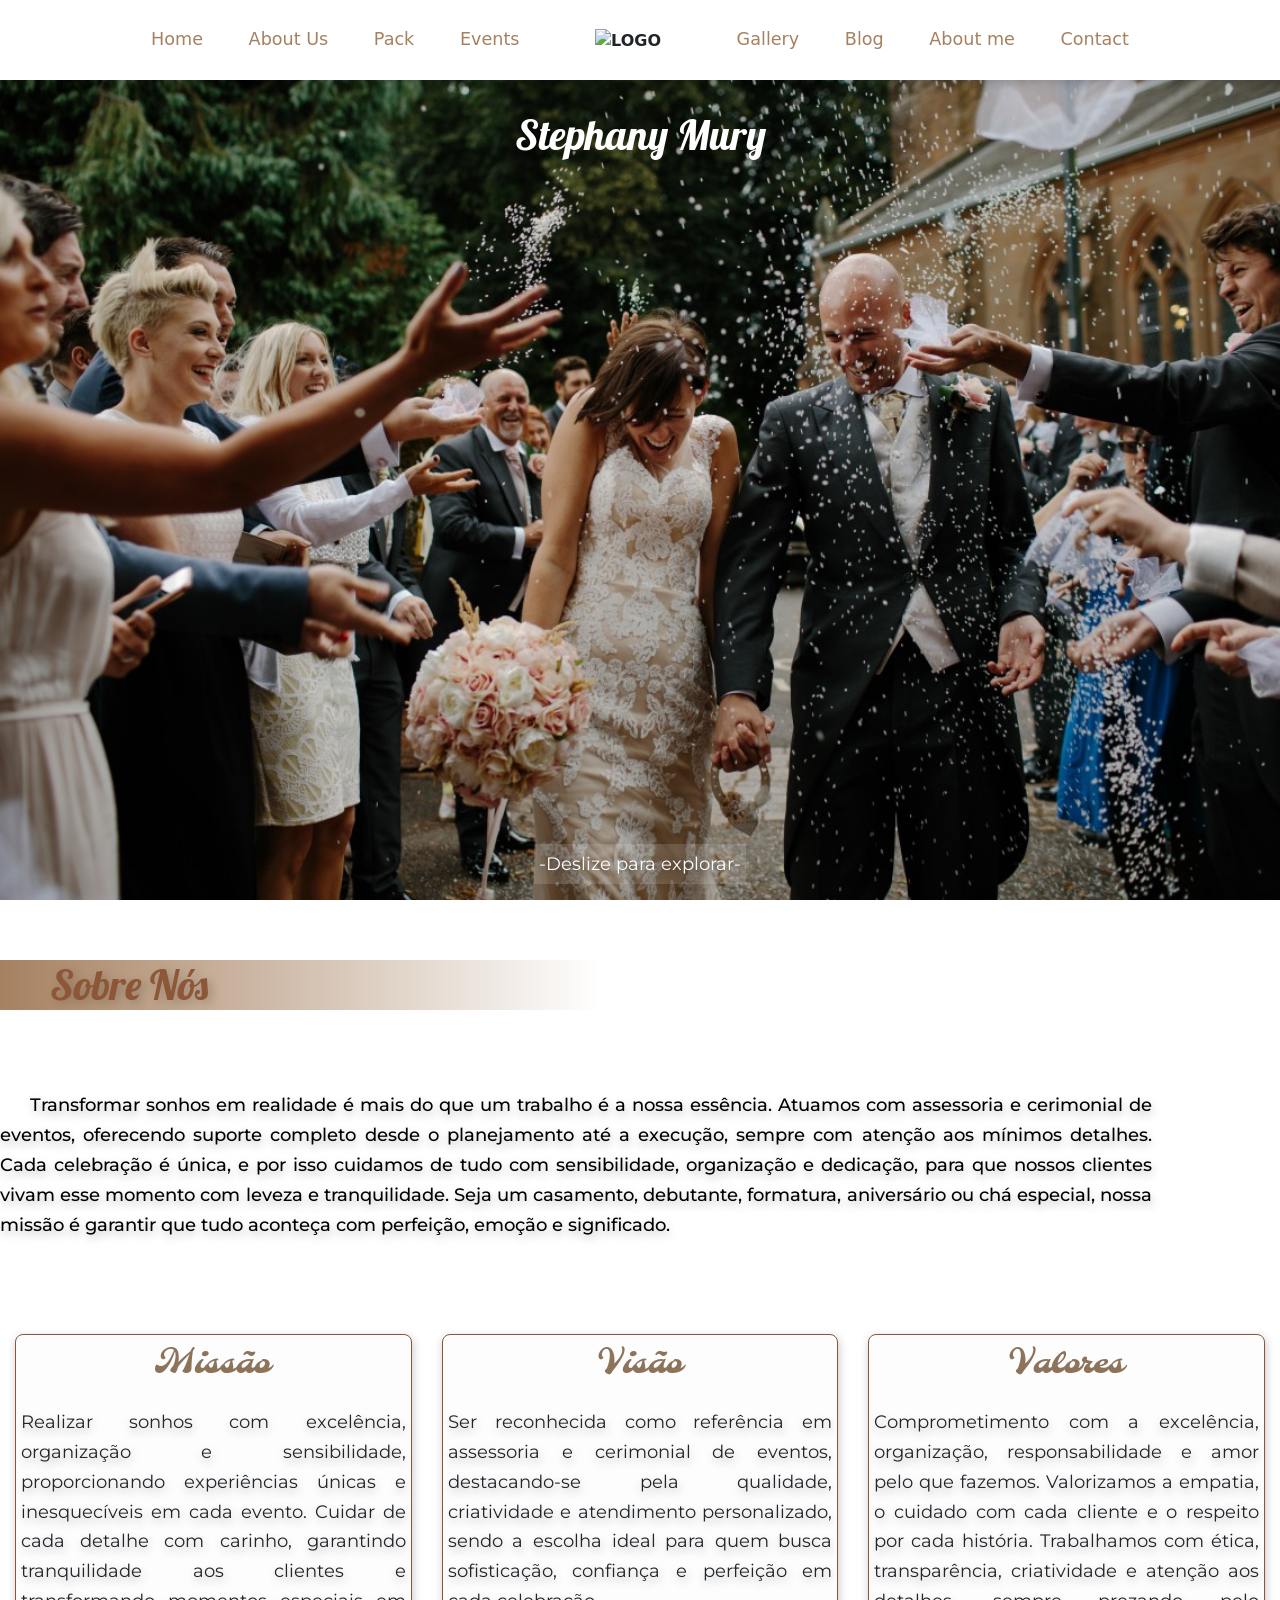
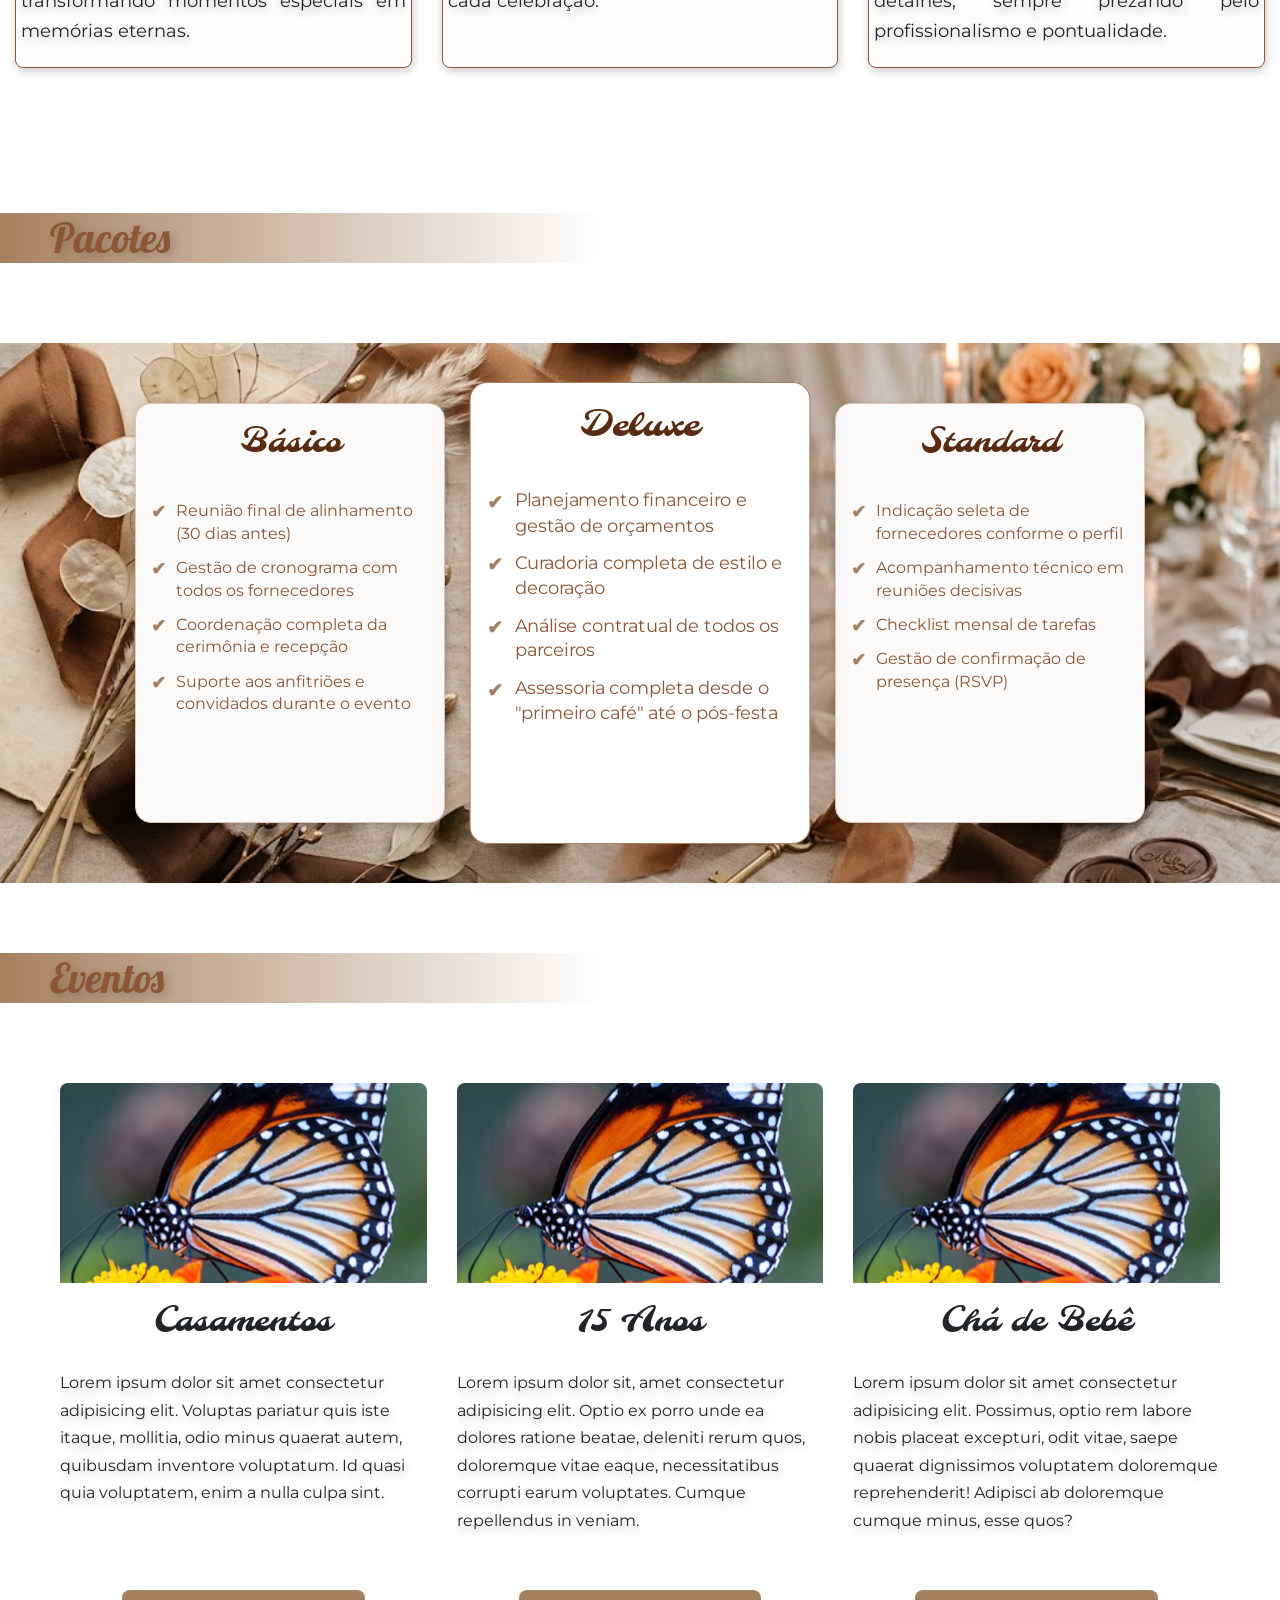
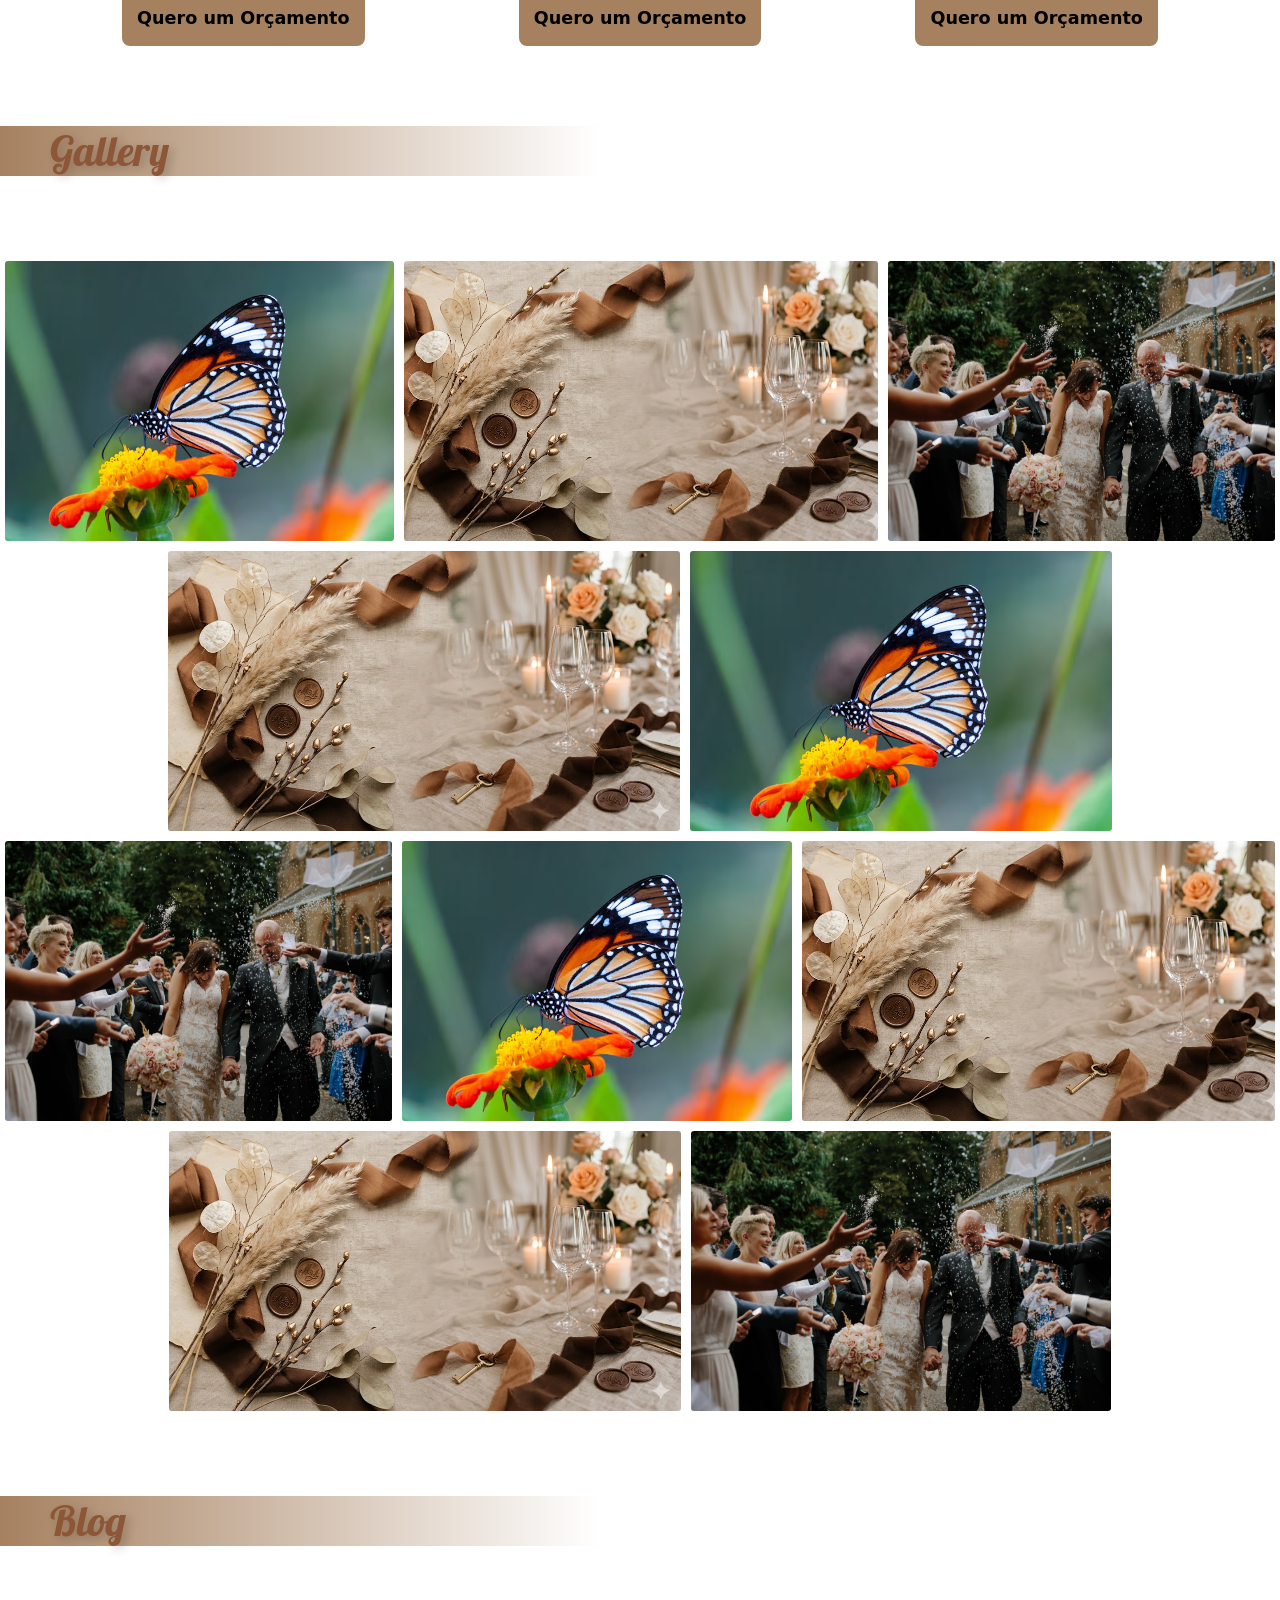
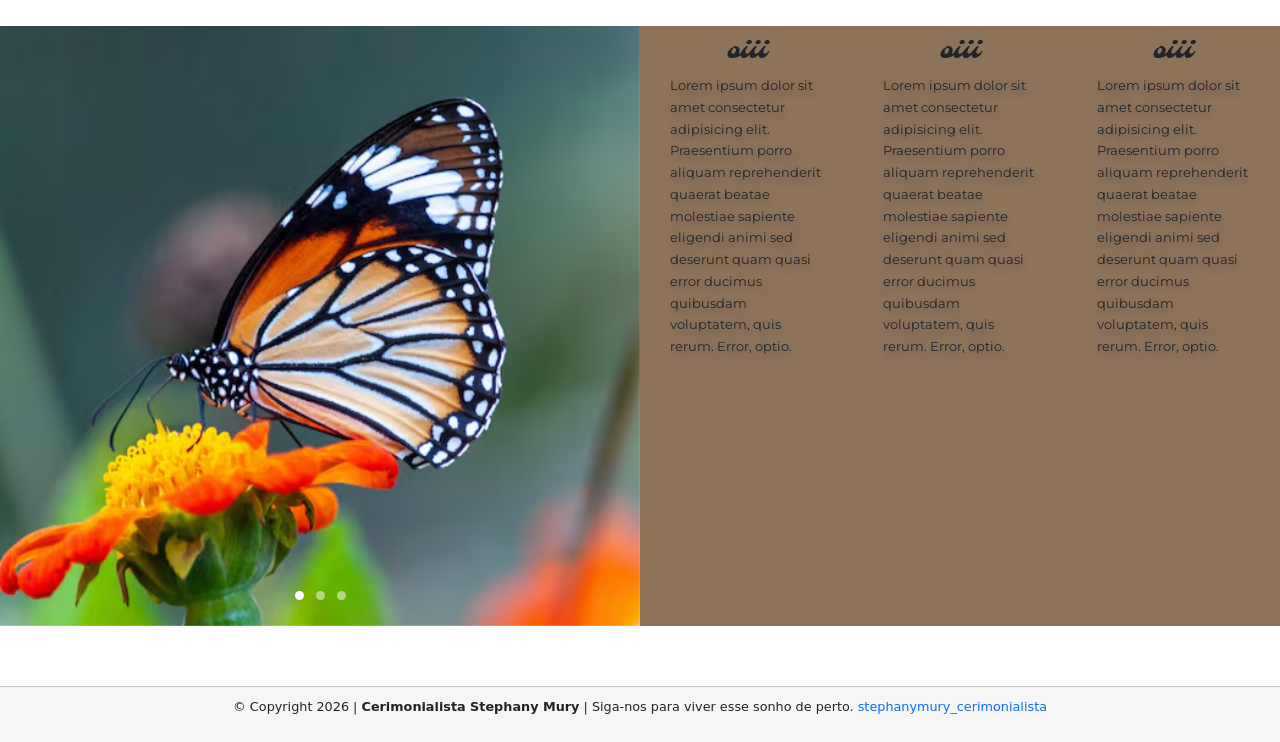
==== commit 0925d347: "alteração foto gallery" ====
--- a/frontend/index.html
+++ b/frontend/index.html
@@ -116,24 +116,24 @@
             <div id="container-card-gallery">
                 <div class="card-gallery">
                     <img src="imagens/closeup-tiro-de-uma-linda-borboleta-com-texturas-interessantes-em-uma-flor-de-petalas-de-laranja_181624-7640.avif" alt="">
-                    <img src="imagens/closeup-tiro-de-uma-linda-borboleta-com-texturas-interessantes-em-uma-flor-de-petalas-de-laranja_181624-7640.avif" alt="">
+                    <img src="imagens/imagem fundo card packs.jfif" alt="">
+                    <img src="imagens/imagem principal.jpg!d" alt="">
+                </div>
+
+                <div class="card-gallery">
+                    <img src="imagens/imagem fundo card packs.jfif" alt="">
                     <img src="imagens/closeup-tiro-de-uma-linda-borboleta-com-texturas-interessantes-em-uma-flor-de-petalas-de-laranja_181624-7640.avif" alt="">
                 </div>
 
                 <div class="card-gallery">
+                    <img src="imagens/imagem principal.jpg!d" alt="">
                     <img src="imagens/closeup-tiro-de-uma-linda-borboleta-com-texturas-interessantes-em-uma-flor-de-petalas-de-laranja_181624-7640.avif" alt="">
-                    <img src="imagens/closeup-tiro-de-uma-linda-borboleta-com-texturas-interessantes-em-uma-flor-de-petalas-de-laranja_181624-7640.avif" alt="">
+                    <img src="imagens/imagem fundo card packs.jfif" alt="">
                 </div>
 
                 <div class="card-gallery">
-                    <img src="imagens/closeup-tiro-de-uma-linda-borboleta-com-texturas-interessantes-em-uma-flor-de-petalas-de-laranja_181624-7640.avif" alt="">
-                    <img src="imagens/closeup-tiro-de-uma-linda-borboleta-com-texturas-interessantes-em-uma-flor-de-petalas-de-laranja_181624-7640.avif" alt="">
-                    <img src="imagens/closeup-tiro-de-uma-linda-borboleta-com-texturas-interessantes-em-uma-flor-de-petalas-de-laranja_181624-7640.avif" alt="">
-                </div>
-
-                <div class="card-gallery">
-                    <img src="imagens/closeup-tiro-de-uma-linda-borboleta-com-texturas-interessantes-em-uma-flor-de-petalas-de-laranja_181624-7640.avif" alt="">
-                    <img src="imagens/closeup-tiro-de-uma-linda-borboleta-com-texturas-interessantes-em-uma-flor-de-petalas-de-laranja_181624-7640.avif" alt="">
+                    <img src="imagens/imagem fundo card packs.jfif" alt="">
+                    <img src="imagens/imagem principal.jpg!d" alt="">
                 </div>
             </div>
         </section>
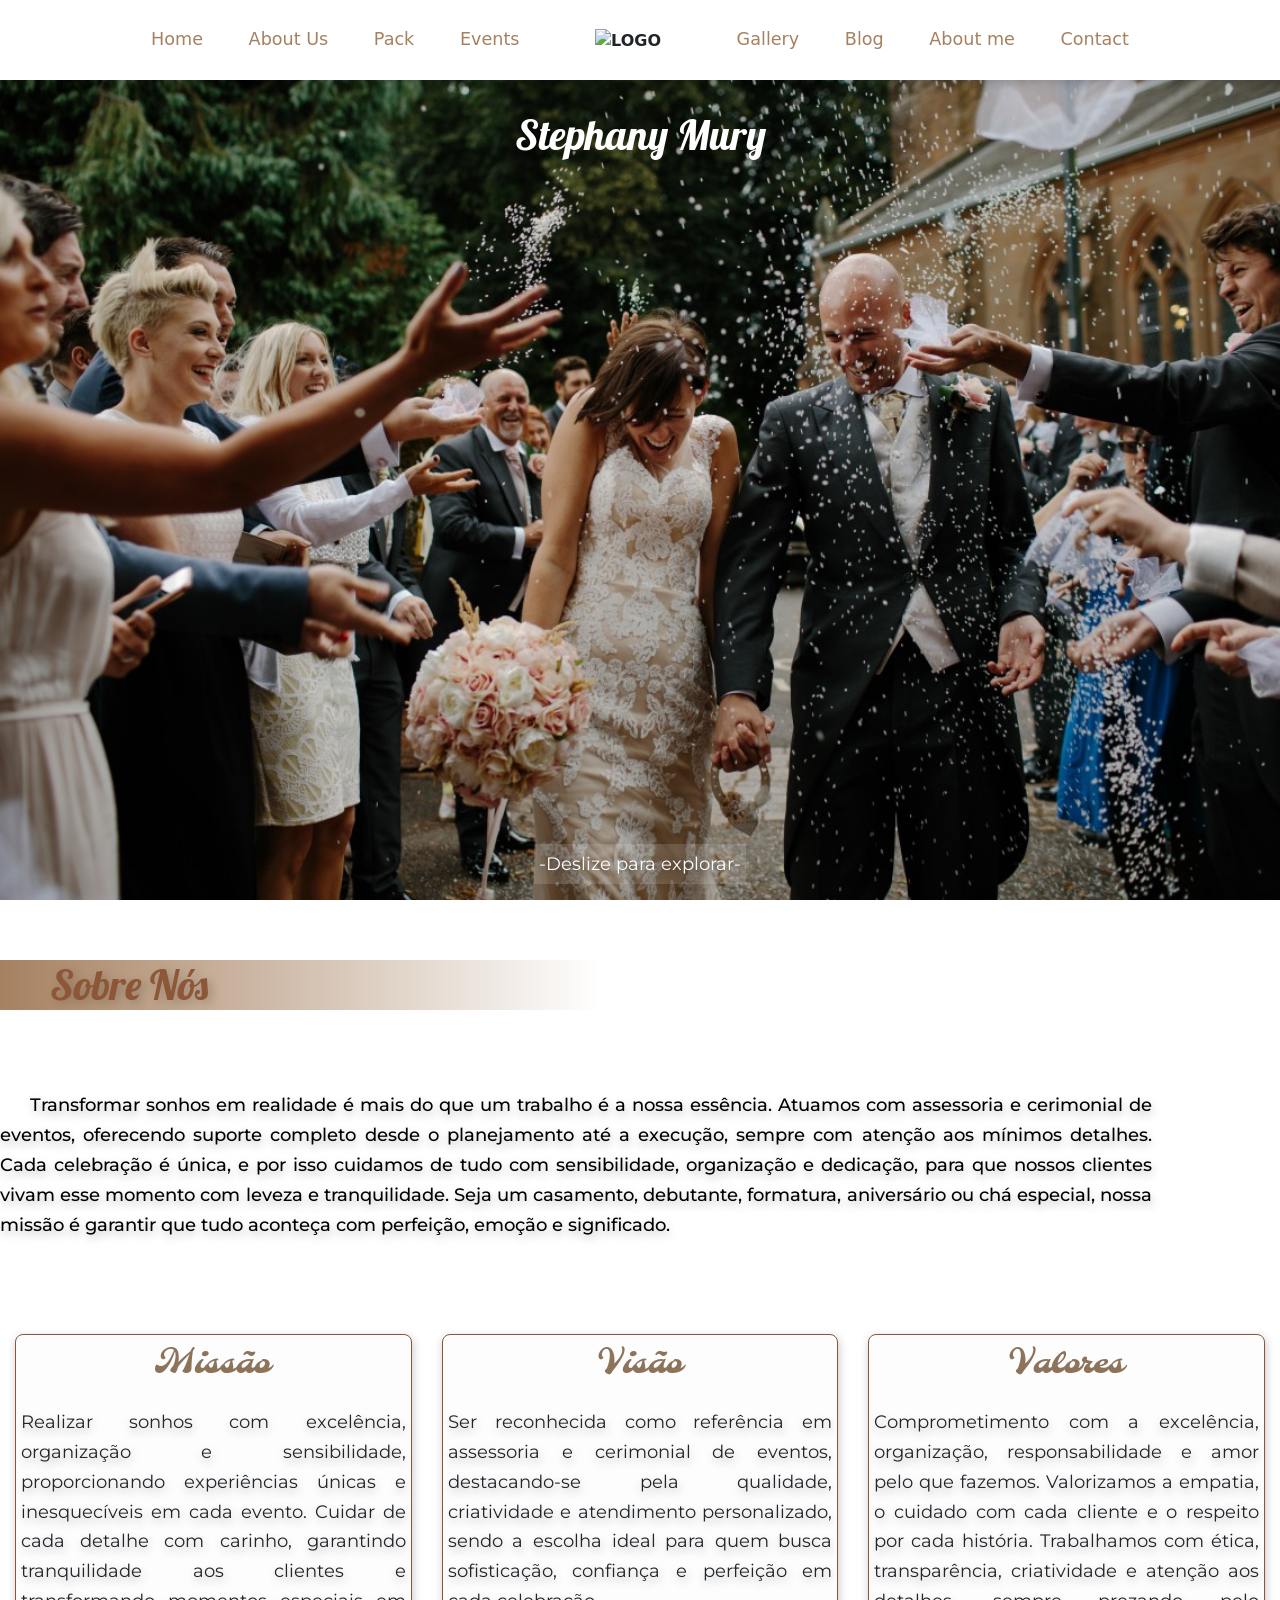
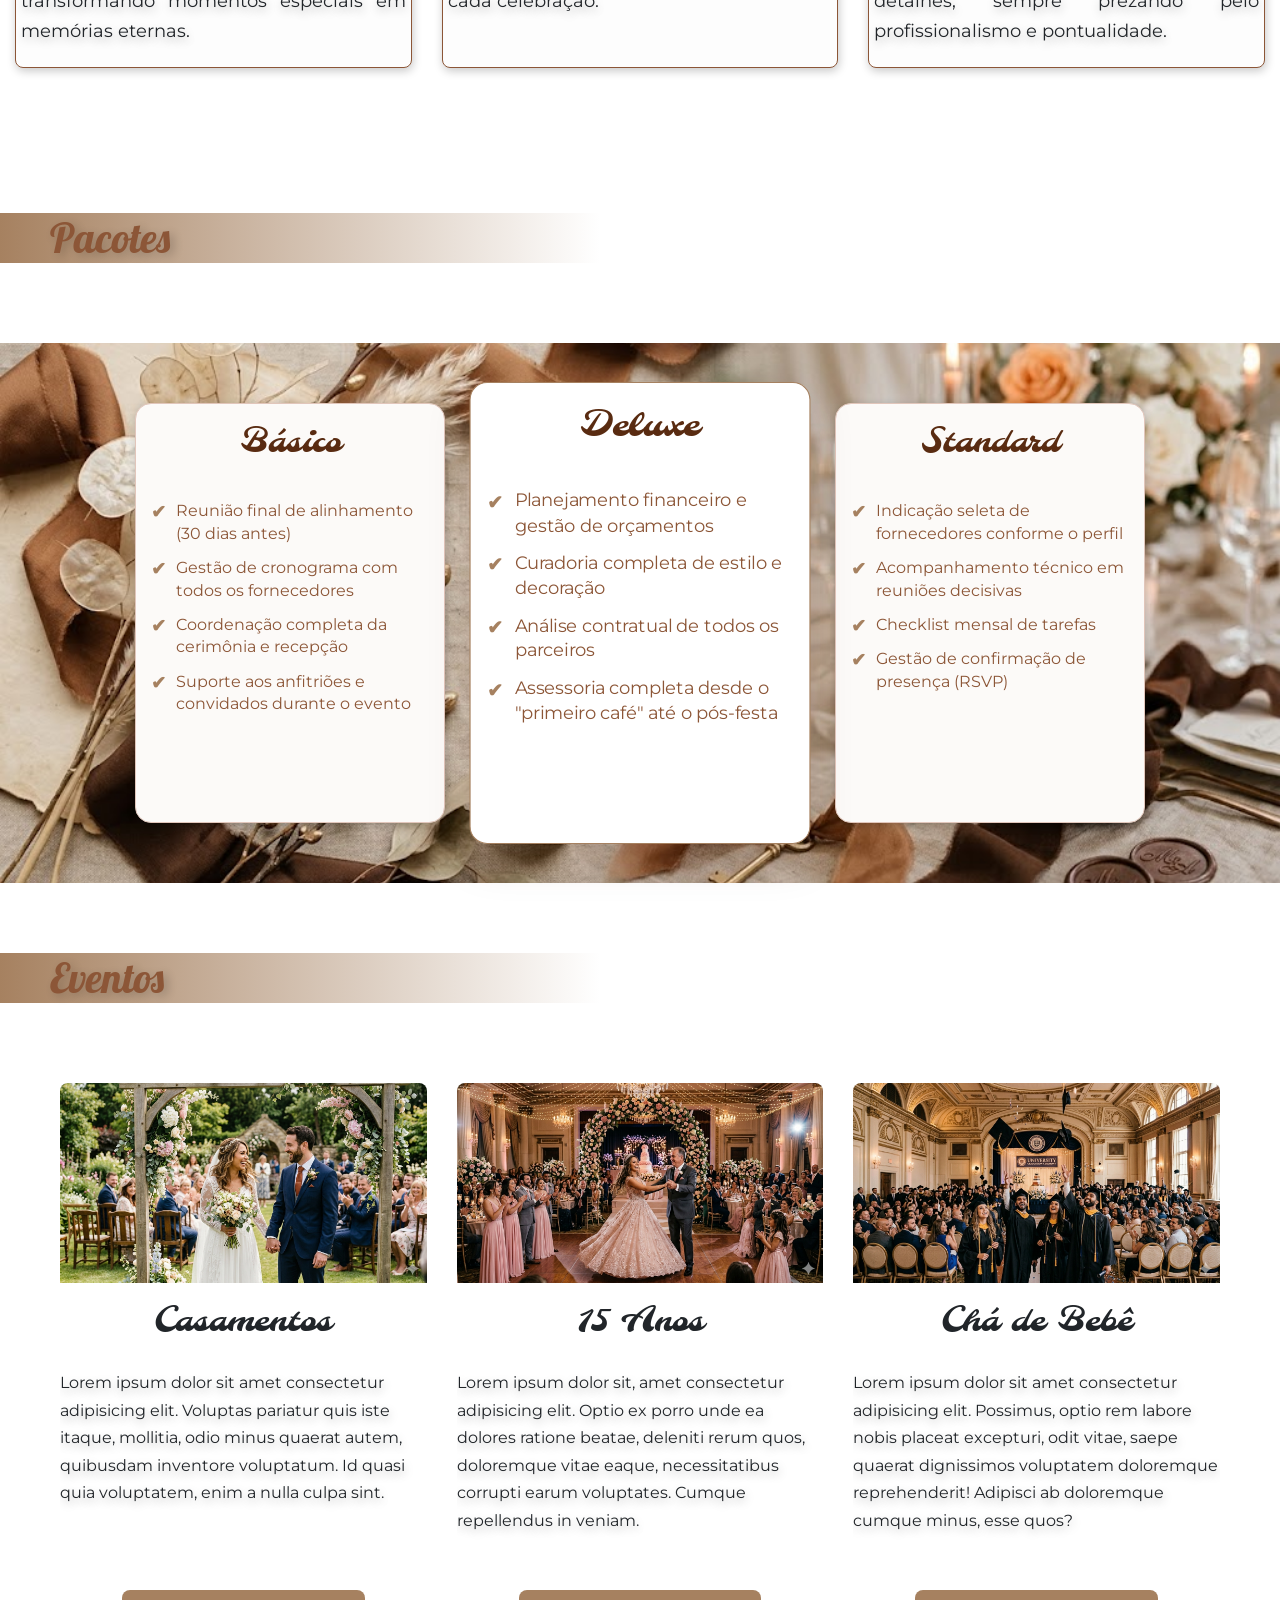
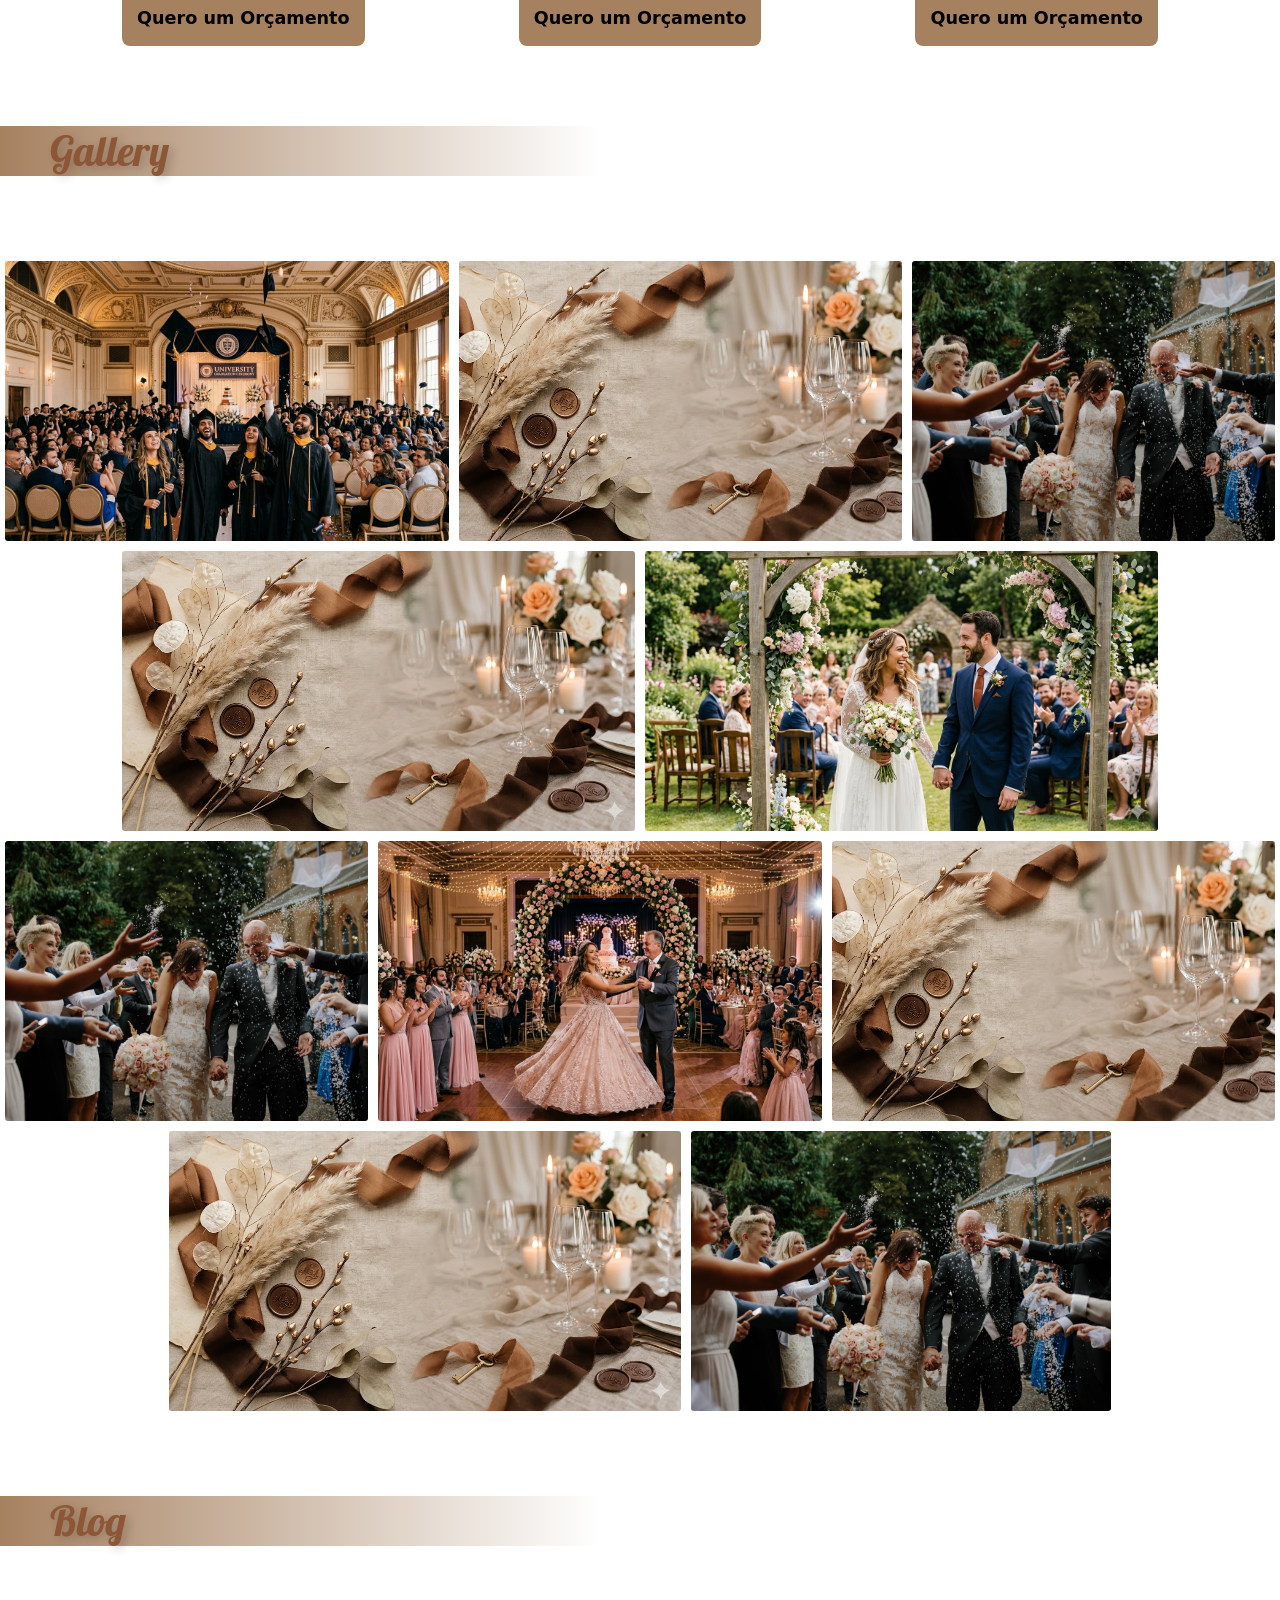
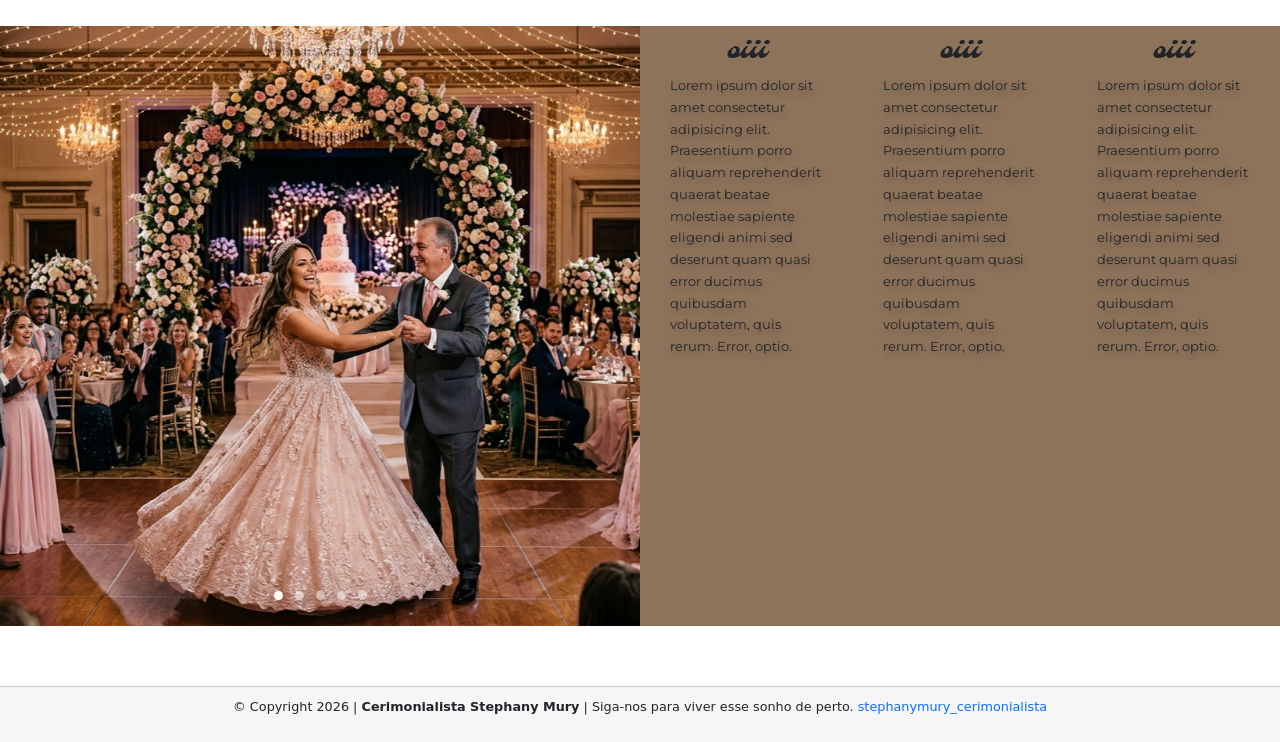
==== commit 5e74c352: "Altereção de imagem e add novas imagens" ====
--- a/frontend/index.html
+++ b/frontend/index.html
@@ -115,19 +115,19 @@
             <h1>Gallery</h1>
             <div id="container-card-gallery">
                 <div class="card-gallery">
-                    <img src="imagens/closeup-tiro-de-uma-linda-borboleta-com-texturas-interessantes-em-uma-flor-de-petalas-de-laranja_181624-7640.avif" alt="">
+                    <img src="imagens/Gemini_Generated_Image_knkb55knkb55knkb.png" alt="">
                     <img src="imagens/imagem fundo card packs.jfif" alt="">
                     <img src="imagens/imagem principal.jpg!d" alt="">
                 </div>
 
                 <div class="card-gallery">
                     <img src="imagens/imagem fundo card packs.jfif" alt="">
-                    <img src="imagens/closeup-tiro-de-uma-linda-borboleta-com-texturas-interessantes-em-uma-flor-de-petalas-de-laranja_181624-7640.avif" alt="">
+                    <img src="imagens/Gemini_Generated_Image_fuepgwfuepgwfuep.png" alt="">
                 </div>
 
                 <div class="card-gallery">
                     <img src="imagens/imagem principal.jpg!d" alt="">
-                    <img src="imagens/closeup-tiro-de-uma-linda-borboleta-com-texturas-interessantes-em-uma-flor-de-petalas-de-laranja_181624-7640.avif" alt="">
+                    <img src="imagens/Gemini_Generated_Image_82tqow82tqow82tq.png" alt="">
                     <img src="imagens/imagem fundo card packs.jfif" alt="">
                 </div>
 
@@ -149,19 +149,31 @@
                         <button class="" 
                             data-bs-target="#ads" 
                             data-bs-slide-to="1"></button>
-                        <button class="" 
-                            data-bs-target="ads" 
-                            data-bs-slide-to="2"></button>
-                    </div>
+                            <button class="" 
+                                data-bs-target="ads" 
+                                data-bs-slide-to="2"></button>
+                            <button class="" 
+                                data-bs-target="ads" 
+                                data-bs-slide-to="3"></button>
+                            <button class="" 
+                                data-bs-target="ads" 
+                                data-bs-slide-to="4"></button>    
+                        </div>
                     <div class="carousel-inner">
                         <div class="carousel-item active">
-                            <img src="imagens/closeup-tiro-de-uma-linda-borboleta-com-texturas-interessantes-em-uma-flor-de-petalas-de-laranja_181624-7640.avif?random=1" alt="Blog1" class="d-block w-100">
-                        </div>
-                        <div class="carousel-item">
-                            <img src="imagens/imagem principal.jpg!d" alt="Blog2" class="d-block w-100">
-                        </div>
-                        <div class="carousel-item">
-                            <img src="imagens/imagem fundo card packs.jfif" alt="Blog3" class="d-block w-100">
+                            <img src="imagens/Gemini_Generated_Image_82tqow82tqow82tq.png?random1" alt="Blog1" class="d-block w-100">
+                        </div>
+                        <div class="carousel-item">
+                            <img src="imagens/Gemini_Generated_Image_fuepgwfuepgwfuep.png?random2" alt="Blog2" class="d-block w-100">
+                        </div>
+                        <div class="carousel-item">
+                            <img src="imagens/Gemini_Generated_Image_knkb55knkb55knkb.png?random3" alt="Blog3" class="d-block w-100">
+                        </div>
+                        <div class="carousel-item">
+                            <img src="imagens/imagem principal.jpg!d?random4" alt="Blog4" class="d-block w-100">
+                        </div>
+                        <div class="carousel-item">
+                            <img src="imagens/imagem fundo card packs.jfif?random5" alt="Blog5" class="d-block w-100">
                         </div>
                     </div>
                     <button class="carousel-control-prev" 
--- a/frontend/style.css
+++ b/frontend/style.css
@@ -311,19 +311,22 @@
 }
 
 #card-events1{
-    background: url('imagens/closeup-tiro-de-uma-linda-borboleta-com-texturas-interessantes-em-uma-flor-de-petalas-de-laranja_181624-7640.avif') center center no-repeat scroll;
+    background: url('imagens/Gemini_Generated_Image_fuepgwfuepgwfuep.png') center center scroll;
+    background-size: cover;
     width: 100%;
     height: 200px;
 }
 
 #card-events2{
-    background: url('imagens/closeup-tiro-de-uma-linda-borboleta-com-texturas-interessantes-em-uma-flor-de-petalas-de-laranja_181624-7640.avif') center center no-repeat scroll;
+    background: url('imagens/Gemini_Generated_Image_82tqow82tqow82tq.png') center center no-repeat scroll;
+    background-size: cover;
     width: 100%;
     height: 200px;
 }
 
 #card-events3{
-    background: url('imagens/closeup-tiro-de-uma-linda-borboleta-com-texturas-interessantes-em-uma-flor-de-petalas-de-laranja_181624-7640.avif') center center no-repeat scroll;
+    background: url('imagens/Gemini_Generated_Image_knkb55knkb55knkb.png') center center no-repeat scroll;
+    background-size: cover;
     width: 100%;
     height: 200px;
 }
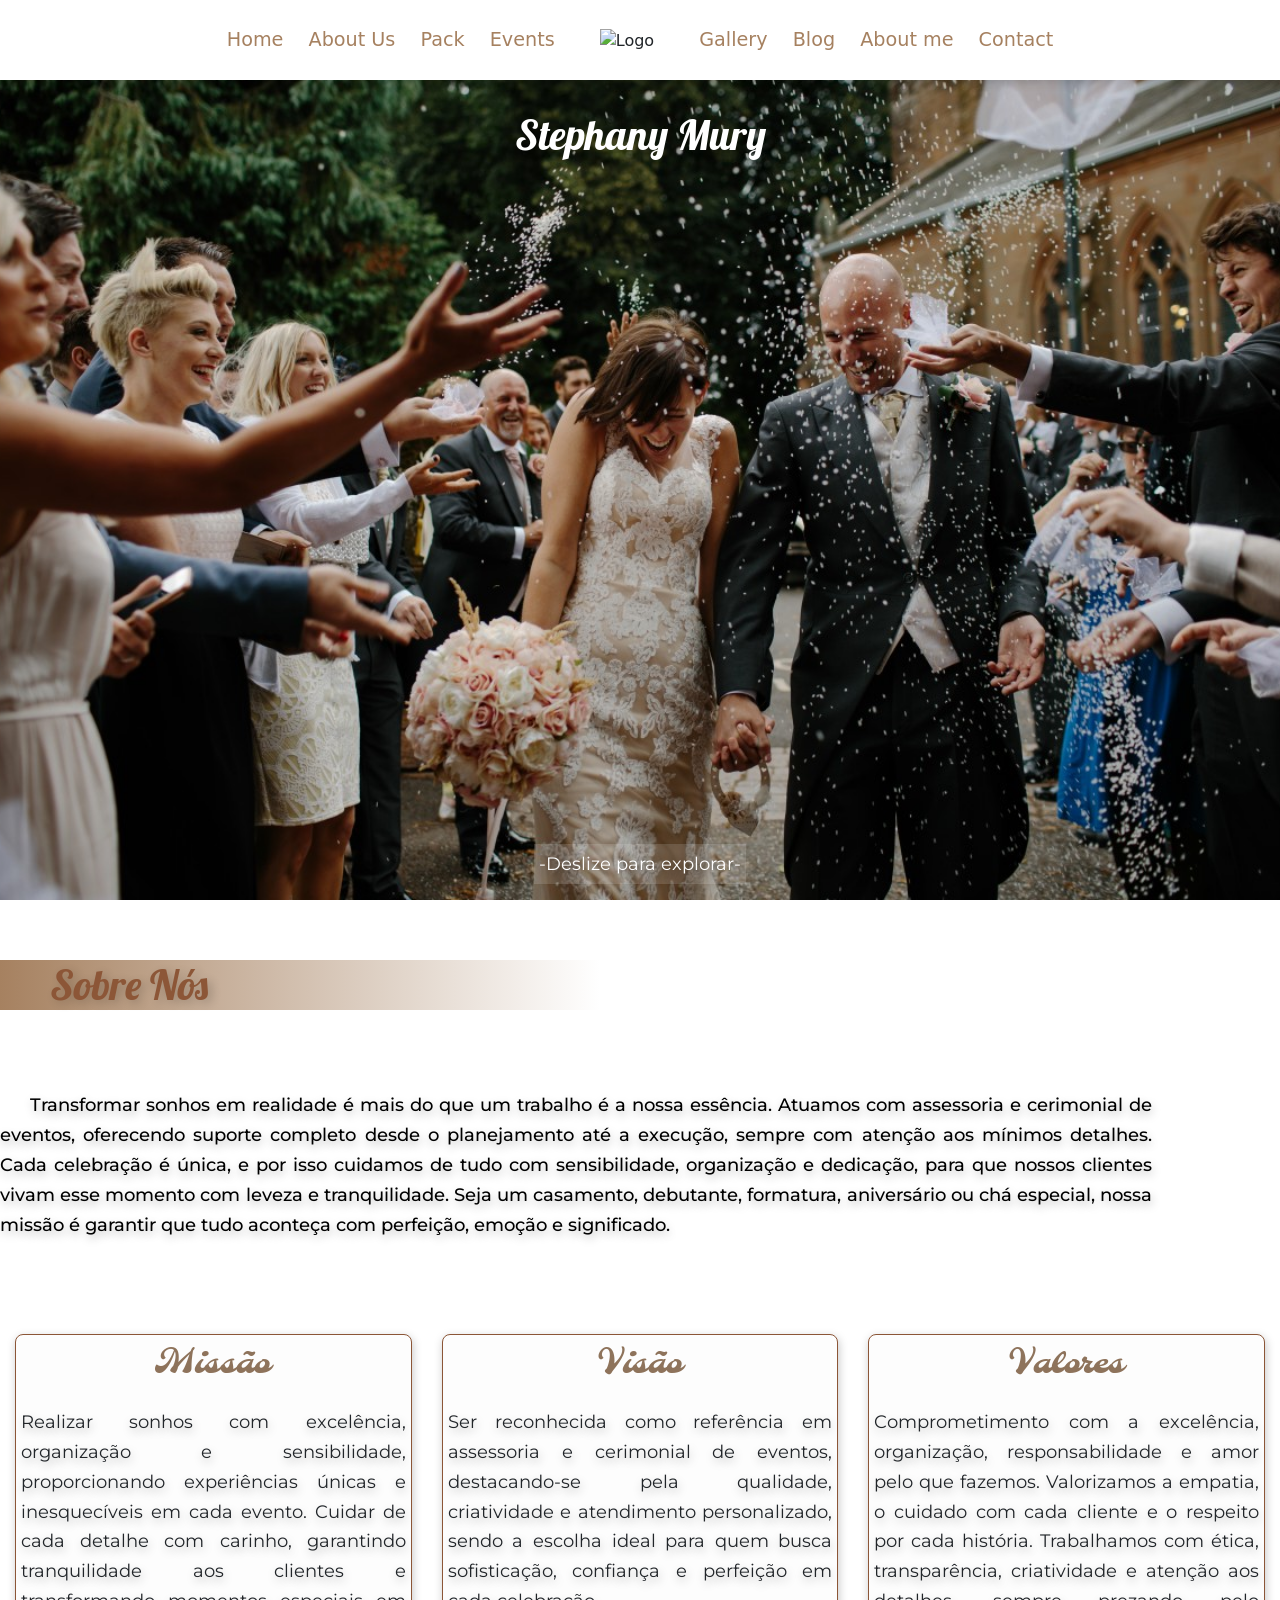
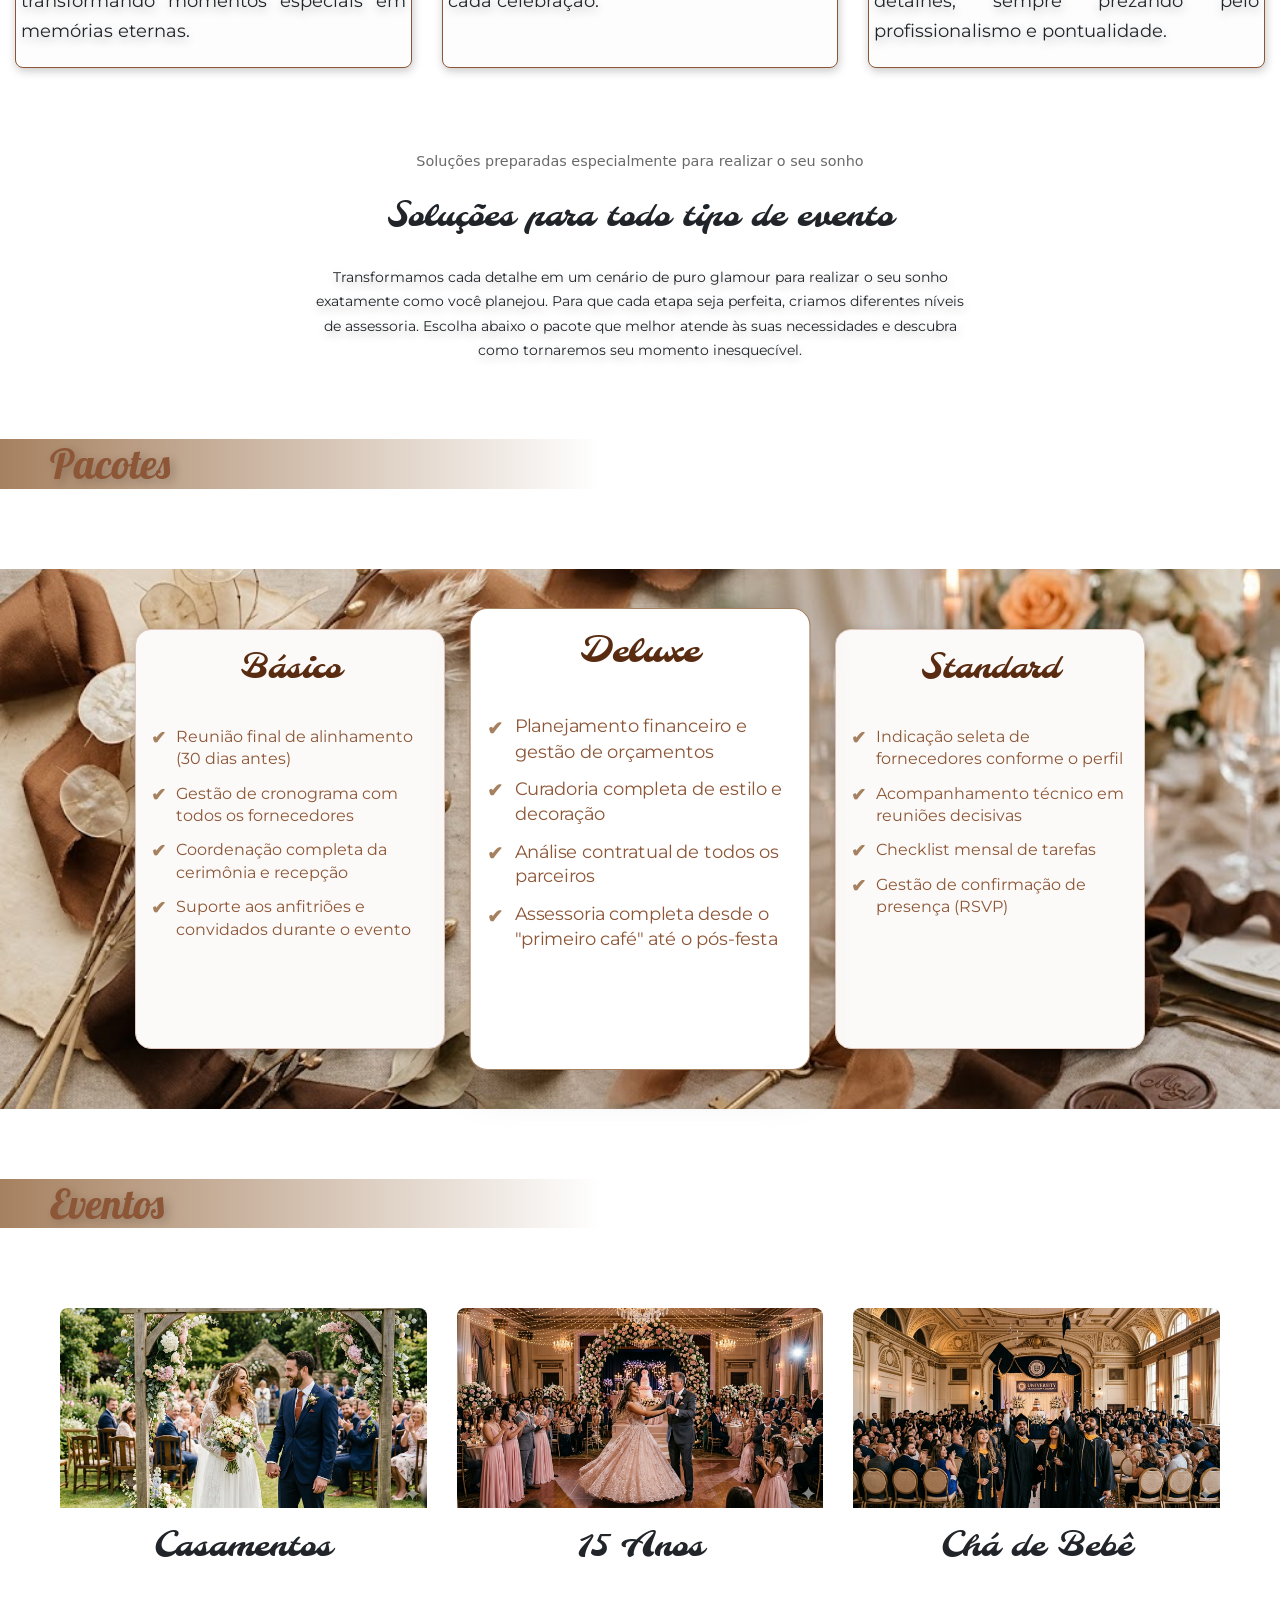
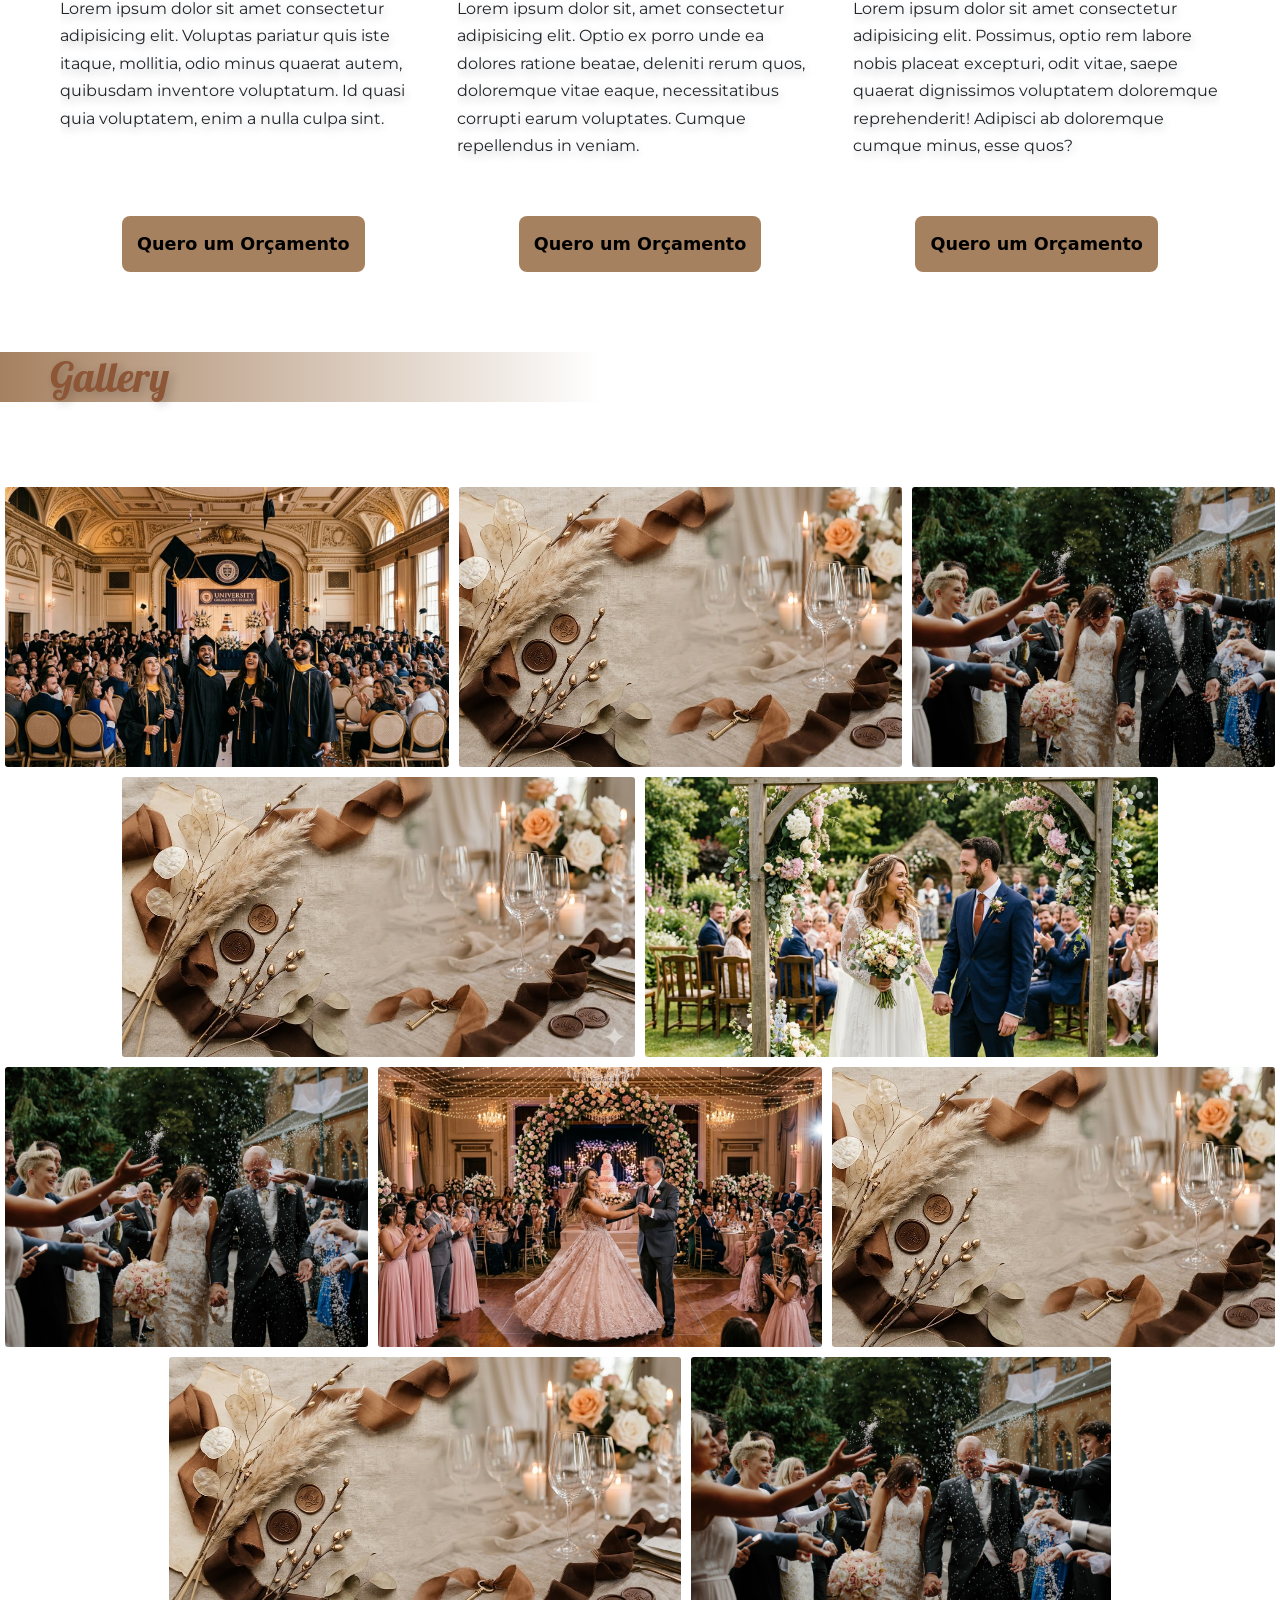
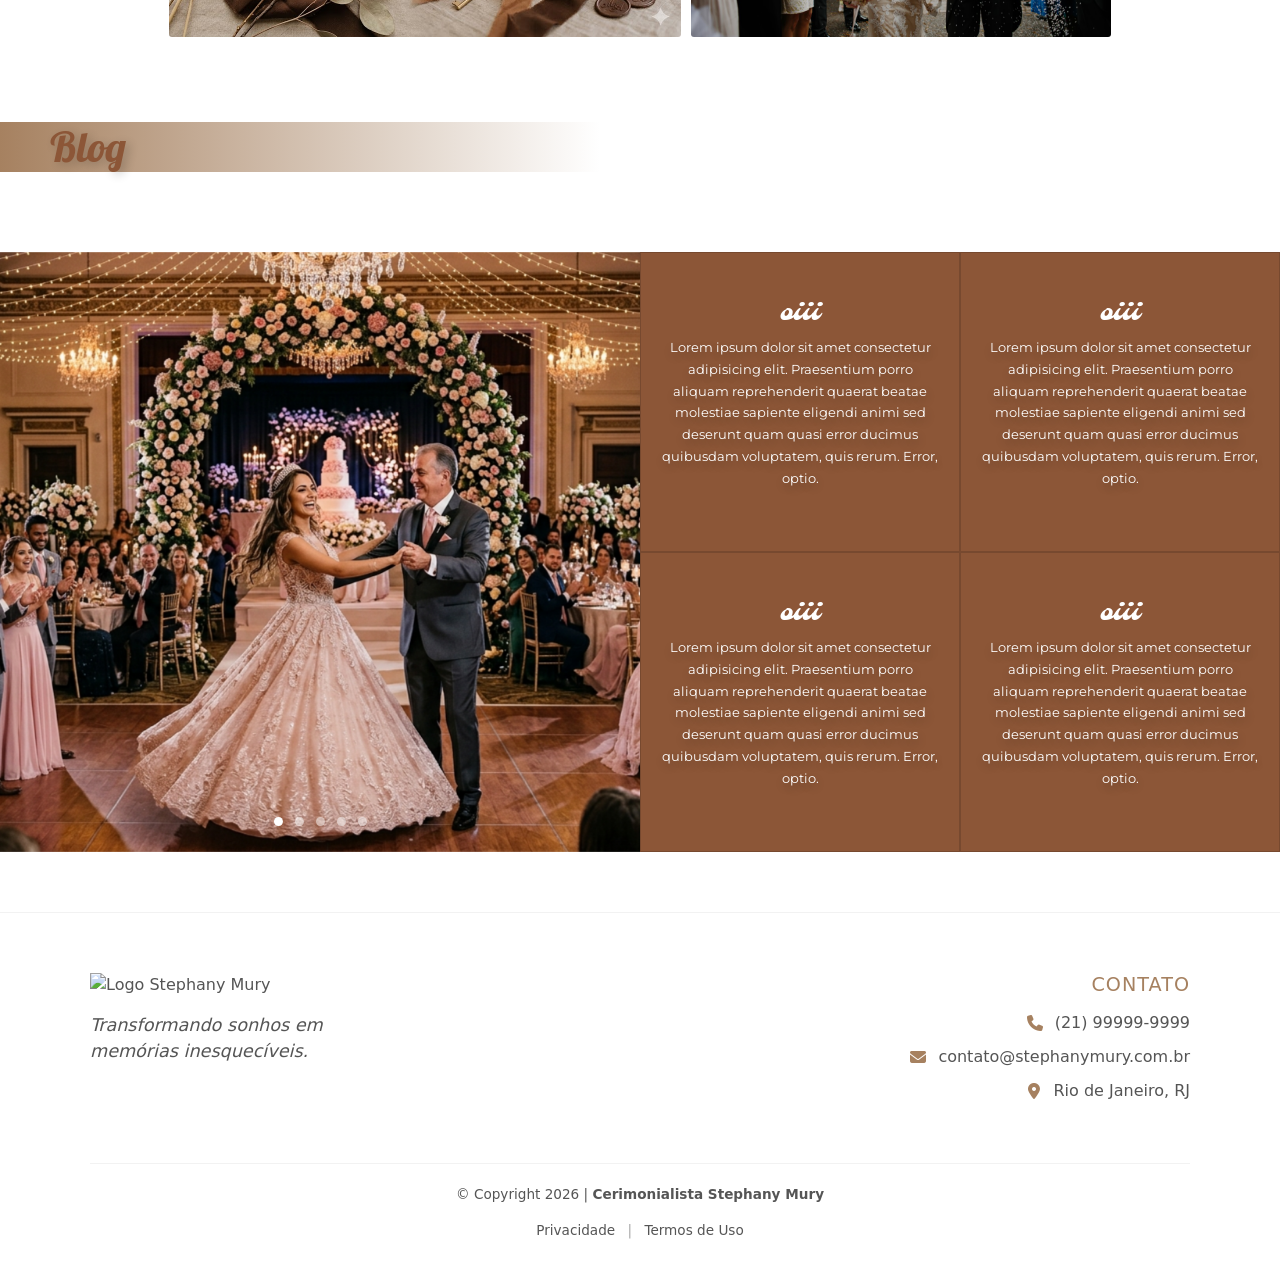
==== commit abcc5b38: "Checkpoint Site 80% Pronto" ====
--- a/frontend/index.html
+++ b/frontend/index.html
@@ -5,24 +5,59 @@
     <meta name="viewport" content="width=device-width, initial-scale=1.0">
     <title>Cerimonialista Stephany Mury</title>
     <link rel="stylesheet" href="style.css">
-    <link rel="shortcut icon" href="" type="image/x-icon">
-    <link href="https://cdn.jsdelivr.net/npm/bootstrap@5.3.0/dist/css/bootstrap.min.css" rel="stylesheet">
+    <link rel="shortcut icon" href="favicon.icon" type="image/x-icon">
+    <link rel="stylesheet" href="https://cdnjs.cloudflare.com/ajax/libs/font-awesome/6.5.1/css/all.min.css">
+    <link href="https://cdn.jsdelivr.net/npm/bootstrap@5.3.3/dist/css/bootstrap.min.css" rel="stylesheet">
 </head>
 <body>
     <main>
         <header>
-            <nav>
-                <a href="#imagem-principal">Home</a>
-                <a href="#sobre">About Us</a>
-                <a href="#pacotes">Pack</a>
-                <a href="#eventos">Events</a>
-                <img src="" alt="LOGO">
-                <a href="#galeria">Gallery</a>
-                <a href="#blog">Blog</a>
-                <a href="#sobre-me">About me</a>
-                <a href="#contato">Contact</a>
+            <nav class="container-menu">
+                <div class="menu-celular">
+                    <a href="#" class="navbar-brand-mobile">
+                        <img src="imagens/sua-logo.png" alt="Logo" class="logo-nav">
+                    </a>
+
+                    <button class="hamburguer-btn" type="button" data-bs-toggle="offcanvas" data-bs-target="#menuLateral">
+                        <span></span>
+                        <span></span>
+                        <span></span>
+                    </button>
+
+                    <div class="menu-desktop">
+                        <a href="#imagem-principal">Home</a>
+                        <a href="#sobre">About Us</a>
+                        <a href="#pacotes">Pack</a>
+                        <a href="#eventos">Events</a>
+                        
+                        <img src="imagens/sua-logo.png" alt="Logo" class="logo-central">
+                        
+                        <a href="#galeria">Gallery</a>
+                        <a href="#blog">Blog</a>
+                        <a href="#sobre-me">About me</a>
+                        <a href="#contato">Contact</a>
+                    </div>
+                </div>
             </nav>
         </header>
+
+        <div class="offcanvas offcanvas-end" tabindex="-1" id="menuLateral" aria-labelledby="offcanvasLabel">
+            <div class="offcanvas-header">
+                <h5 class="offcanvas-title" id="offcanvasLabel">Menu</h5>
+                <button type="button" class="btn-close" data-bs-dismiss="offcanvas" aria-label="Close"></button>
+            </div>
+            <div class="offcanvas-body">
+                <nav class="nav-celular">
+                    <a href="#imagem-principal" class="d-block p-3 text-decoration-none border-bottom">Home</a>
+                    <a href="#sobre" class="d-block p-3 text-decoration-none border-bottom">About Us</a>
+                    <a href="#pacotes" class="d-block p-3 text-decoration-none border-bottom">Pack</a>
+                    <a href="#eventos" class="d-block p-3 text-decoration-none border-bottom">Events</a>
+                    <a href="#galeria" class="d-block p-3 text-decoration-none border-bottom">Gallery</a>
+                    <a href="#blog" class="d-block p-3 text-decoration-none border-bottom">Blog</a>
+                    <a href="#contato" class="d-block p-3 text-decoration-none">Contact</a>
+                </nav>
+            </div>
+        </div>
 
         <section id="imagem-principal">
             <h1>Stephany Mury</h1>
@@ -52,10 +87,14 @@
             </div>
             </article>
         </section>
-
+        <article id="frase">
+            <h3>Soluções preparadas especialmente para realizar o seu sonho</h3>
+            <h2>Soluções para todo tipo de evento</h2>
+            <p>Transformamos cada detalhe em um cenário de puro glamour para realizar o seu sonho exatamente como você planejou. Para que cada etapa seja perfeita, criamos diferentes níveis de assessoria. Escolha abaixo o pacote que melhor atende às suas necessidades e descubra como tornaremos seu momento inesquecível.</p>
+        </article>
         <section id="pacotes">
             <h1>Pacotes</h1>
-            <article id="container-card-packs">
+            <div id="container-card-packs">
                 <div class="card-packs">
                     <h2>Básico</h2>
                     <ul>
@@ -83,7 +122,7 @@
                         <li>Gestão de confirmação de presença (RSVP)</li>
                     </ul>
                 </div>
-            </article>
+            </div>
         </section>
 
         <section id="eventos">
@@ -108,7 +147,6 @@
                             <button onclick="Botao-card-events">Quero um Orçamento</button>
                     </div>
                 </div>
-            </article>
         </section>
 
         <section id="galeria">
@@ -196,13 +234,40 @@
                         <h2>oiii</h2>
                         <p>Lorem ipsum dolor sit amet consectetur adipisicing elit. Praesentium porro aliquam reprehenderit quaerat beatae molestiae sapiente eligendi animi sed deserunt quam quasi error ducimus quibusdam voluptatem, quis rerum. Error, optio.</p>
                     </div>
+                    <div class="card-blog">
+                        <h2>oiii</h2>
+                        <p>Lorem ipsum dolor sit amet consectetur adipisicing elit. Praesentium porro aliquam reprehenderit quaerat beatae molestiae sapiente eligendi animi sed deserunt quam quasi error ducimus quibusdam voluptatem, quis rerum. Error, optio.</p>
+                    </div>
                 </div>
             </div>
         </section>
     </main> 
-    <footer>
-        <p>&copy; Copyright 2026 | <strong>Cerimonialista Stephany Mury</strong> | Siga-nos para viver esse sonho de perto. <a href="https://www.instagram.com/stephanymury_cerimonialista/" target="_blank">stephanymury_cerimonialista</a></p>
+    <footer class="footer-principal">
+        <div class="footer-container">
+            <div class="footer-content">
+                <div class="footer-brand">
+                    <img src="imagens/sua-logo.png" alt="Logo Stephany Mury" class="logo-footer">
+                    <p class="footer-frase">Transformando sonhos em memórias inesquecíveis.</p>
+                </div>
+
+                <div class="footer-contact-info">
+                    <h3 id="contato">Contato</h3>
+                    <p><i class="fa-solid fa-phone"></i> (21) 99999-9999</p>
+                    <p><i class="fa-solid fa-envelope"></i> contato@stephanymury.com.br</p>
+                    <p><i class="fa-solid fa-location-dot"></i> <a href="https://maps.google.com" target="_blank">Rio de Janeiro, RJ</a></p>
+                </div>
+            </div>
+
+            <div class="footer-bottom">
+                <p>&copy; Copyright 2026 | <strong>Cerimonialista Stephany Mury</strong></p>
+                <div class="termos-links">
+                    <a href="privacidade.html" target="_blank">Privacidade</a>
+                    <span>|</span>
+                    <a href="termos.html" target="_blank">Termos de Uso</a>
+                </div>
+            </div>
+        </div>
     </footer>
-    <script src="https://cdn.jsdelivr.net/npm/bootstrap@5.3.0/dist/js/bootstrap.bundle.min.js"></script>
+    <script src="https://cdn.jsdelivr.net/npm/bootstrap@5.3.3/dist/js/bootstrap.bundle.min.js"></script>
 </body>
 </html>
--- a/frontend/style.css
+++ b/frontend/style.css
@@ -59,40 +59,94 @@
     text-shadow: 1px 4px 10px rgba(0, 0, 0, 0.274);
 }
 
-header{
+header {
     position: fixed;
     z-index: 999;
     width: 100%;
     min-height: 80px;
     background-color: white;
-    text-align: center;
-    align-content: center;
     box-shadow: 1px 2px 10px rgba(0, 0, 0, 0.192);
-}
-
-nav{
-    font-weight: bold;
-}
-
-nav > a{
-    display: inline-block;
+    display: flex;
+    align-items: center;
+}
+
+.container-menu {
+    width: 100%;
+}
+
+.menu-celular {
+    display: flex;
+    justify-content: space-between;
+    align-items: center;
+    width: 100%;
+    padding: 0 20px;
+}
+
+.navbar-brand-mobile {
+    border-bottom: none !important;
     text-decoration: none;
-    margin: 12px;
-    font-size: 1.1em;
-    padding: 8px;
-    font-weight: normal;
+}
+
+.logo-central {
+    margin: 0 30px;
+}
+
+nav a {
+    text-decoration: none;
+    font-size: 1.2em;
+    padding: 10px;
     color: var(--cor0);
+    transition: 0.3s;
     border-bottom: 1px solid transparent;
-    transition: border-color 0.3s;
-}
-
-nav > a:hover{
-    border-bottom: 1px solid var(--cor0);
-}
-
-nav img{
-    margin-left: 50px;
-    margin-right: 50px;
+}
+
+.hamburguer-btn {
+    background: none;
+    border: none;
+    display: flex;
+    flex-direction: column;
+    gap: 5px;
+    cursor: pointer;
+    position: relative;
+    z-index: 1100;
+    pointer-events: auto !important;
+}
+
+.hamburguer-btn span {
+    display: block;
+    width: 28px;
+    height: 3px;
+    background-color: var(--cor0);
+    border-radius: 2px;
+}
+
+@media (min-width: 805px) {
+    .navbar-brand-mobile, .hamburguer-btn {
+        display: none;
+    }
+
+    .menu-celular {
+        justify-content: center;
+    }
+
+    .menu-desktop a:hover {
+        border-bottom: 1px solid var(--cor0);
+    }
+}
+
+@media (max-width: 805px) {
+    .menu-desktop {
+        display: none !important;
+        visibility: hidden;
+        pointer-events: none;
+    }
+
+    .nav-celular a {
+        display: block;
+        padding: 15px;
+        border-bottom: 1px solid rgba(0,0,0,0.05);
+        text-align: left;
+    }
 }
 
 #imagem-principal{
@@ -172,6 +226,27 @@
     padding: 5px;
     text-align: left;
     text-align: justify;
+}
+
+#frase{
+    max-width: 700px;
+    margin: auto;
+    text-align: center;
+}
+
+#frase h3{
+    font-size: 0.9em;
+    color: rgba(0, 0, 0, 0.589);
+}
+
+#frase h2{
+    padding: 20px;
+}
+
+#frase p{
+    padding: 0px 20px;
+    font-size: 0.9em;
+    text-shadow: 1px 4px 10px rgba(0, 0, 0, 0.274);
 }
 
 #pacotes{
@@ -428,13 +503,18 @@
     visibility: visible;
 }
 
-@media (max-width: 768px) {
+@media (max-width: 902px) {
     .carousel.slide, #container-escrita-blog{
         width: 100%;
         flex: 1 1 100%;
         max-width: 100%;
     }
 
+    #container-escrita-blog{
+        display: grid;
+        grid-template-columns: repeat(2, 1fr);
+    }
+
     .carousel-inner img {
         height: 350px;
     }
@@ -444,16 +524,28 @@
     }
 }
 
+@media (max-width: 480px) {
+    #container-escrita-blog {
+        grid-template-columns: 1fr;
+    }
+}
+
 #container-escrita-blog{
-    display: flex;
+    display: grid;
+    grid-template-columns: repeat(2, 1fr);
+    grid-template-rows: auto;
     flex: 1 1 50%;
 }
 
 .card-blog{
-    padding: 10px 30px;
-    flex-grow: 1;
-    background-color: #8E735B;
-    height: auto;
+    background-color: var(--cor1);
+    color: white;
+    padding: 20px;
+    display: flex;
+    border: 1px solid rgba(0, 0, 0, 0.151);
+    flex-direction: column;
+    justify-content: center;
+    text-align: center;
 }
 
 .card-blog > h2{
@@ -464,17 +556,101 @@
     font-size: 0.8em;
 }
 
-footer{
-    border-top: 1px solid rgba(0, 0, 0, 0.192);
-    background-color: rgb(247, 246, 246);
-    padding: 10px;
-    text-align: center;
-}
-
-footer > p{
-    font-size: 0.8em;
-}
-
-footer a{
+.footer-principal {
+    background-color: #ffffff;
+    padding: 60px 20px 30px;
+    border-top: 1px solid rgba(0, 0, 0, 0.05);
+    color: #555;
+}
+
+.footer-container {
+    max-width: 1100px;
+    margin: 0 auto;
+}
+
+.footer-content {
+    display: flex;
+    justify-content: space-between;
+    align-items: flex-start;
+    margin-bottom: 50px;
+}
+
+.footer-brand {
+    text-align: left;
+    max-width: 300px;
+}
+
+.logo-footer {
+    height: 70px;
+    margin-bottom: 15px;
+}
+
+.footer-frase {
+    font-style: italic;
+    font-size: 1.1em;
+}
+
+.footer-contact-info {
+    text-align: right;
+}
+
+.footer-contact-info h3 {
+    color: var(--cor0);
+    font-size: 1.2em;
+    margin-bottom: 15px;
+    text-transform: uppercase;
+    letter-spacing: 1px;
+}
+
+.footer-contact-info p {
+    display: flex;
+    align-items: center;
+    justify-content: flex-end;
+    gap: 10px;
+    margin-bottom: 10px;
+}
+
+.footer-contact-info i {
+    color: var(--cor0);
+    width: 20px;
+    text-align: center;
+}
+
+.footer-contact-info a {
     text-decoration: none;
+    color: inherit;
+}
+
+.footer-bottom {
+    border-top: 1px solid rgba(0, 0, 0, 0.05);
+    padding-top: 20px;
+    text-align: center;
+    font-size: 0.85em;
+}
+
+.termos-links {
+    margin-top: 5px;
+}
+
+.termos-links a {
+    text-decoration: none;
+    color: inherit;
+}
+
+.termos-links span {
+    margin: 0 8px;
+    opacity: 0.5;
+}
+
+@media (max-width: 768px) {
+    .footer-content {
+        flex-direction: column;
+        align-items: center;
+        text-align: center;
+        gap: 40px;
+    }
+
+    .footer-brand, .footer-contact-info {
+        text-align: center;
+    }
 }
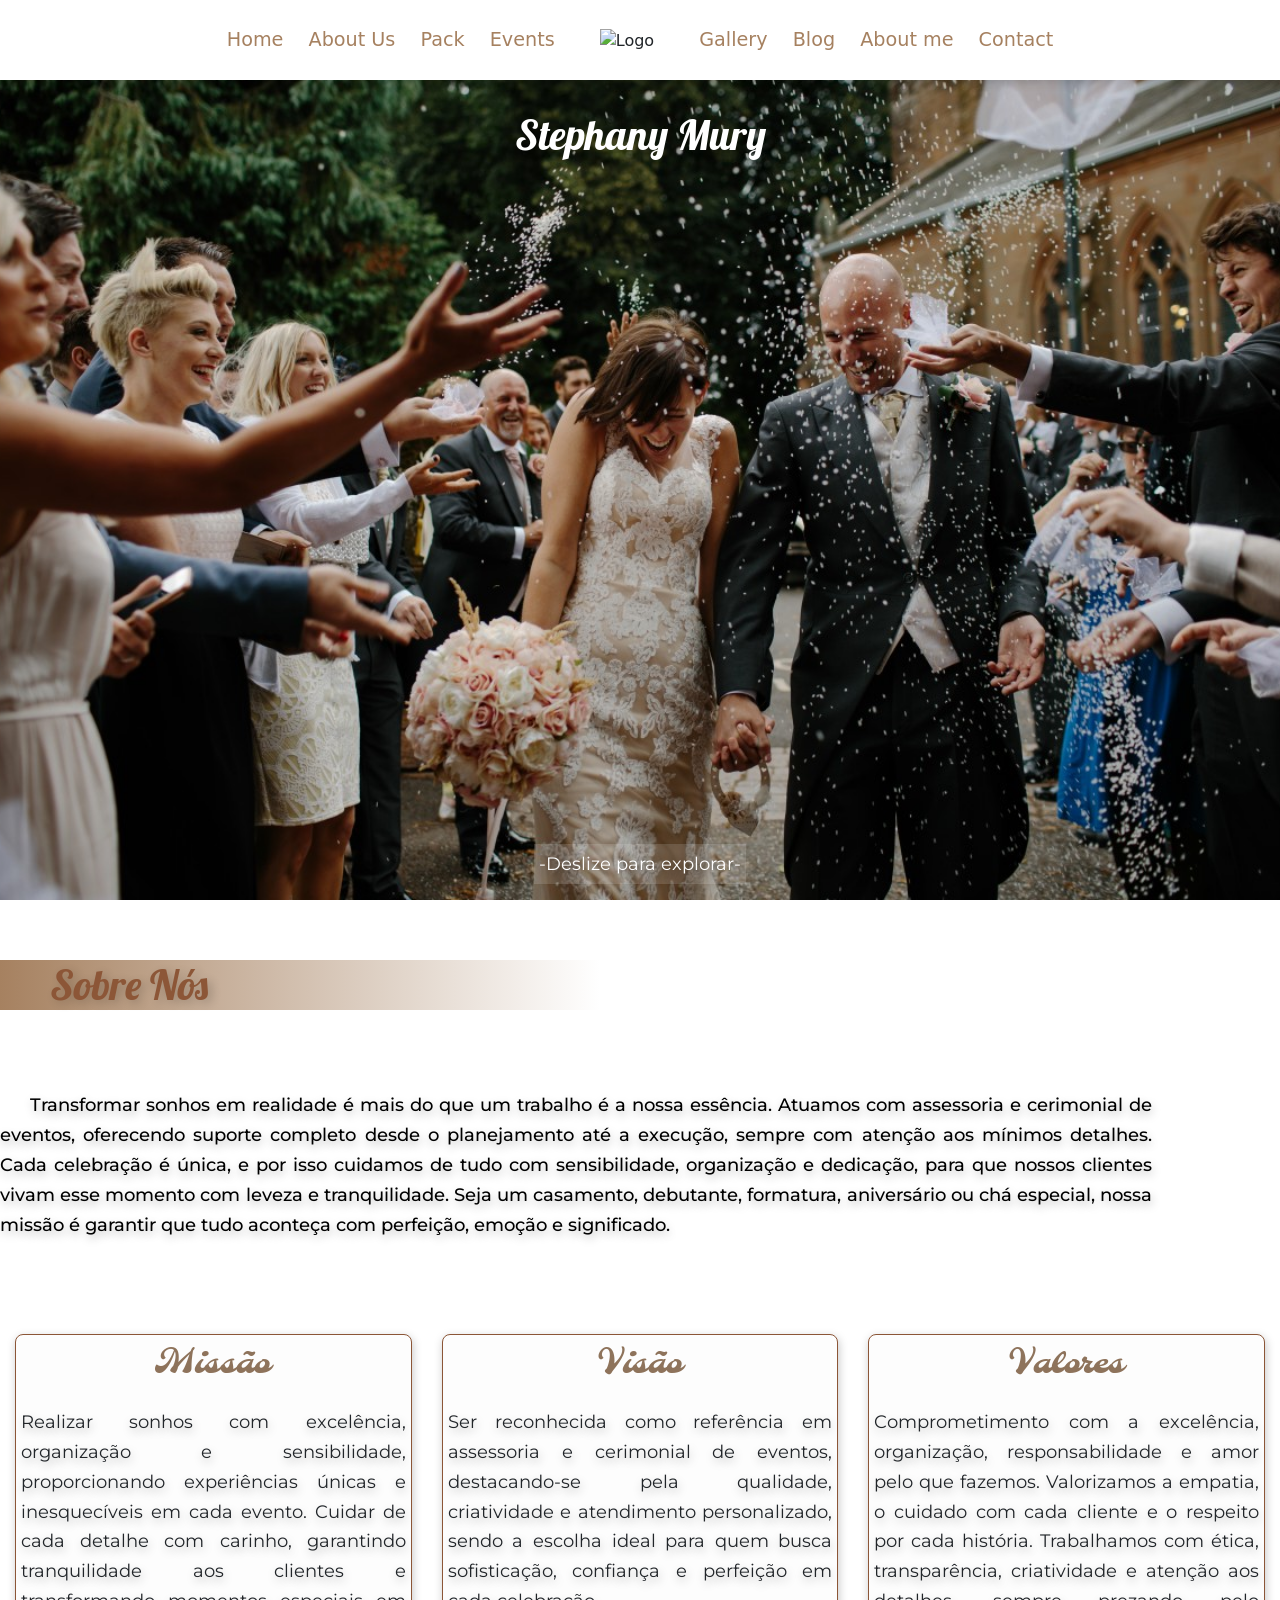
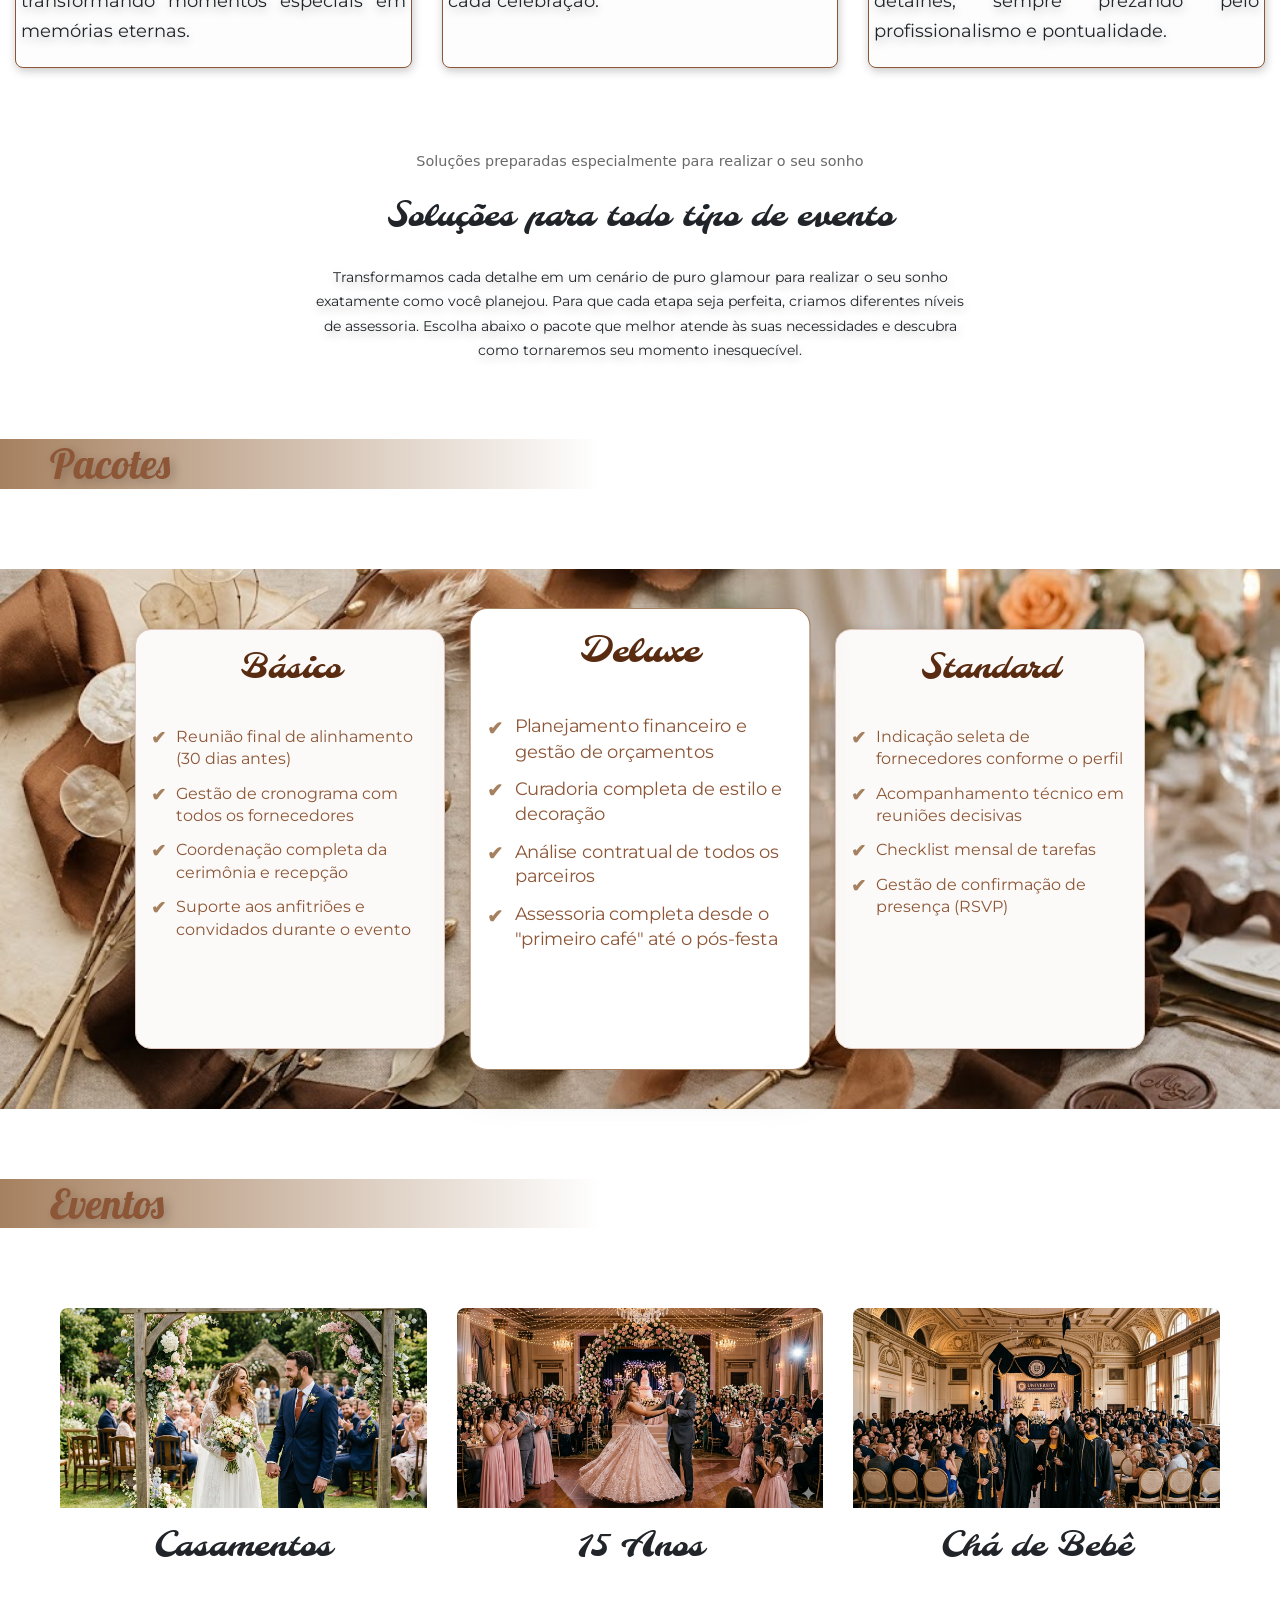
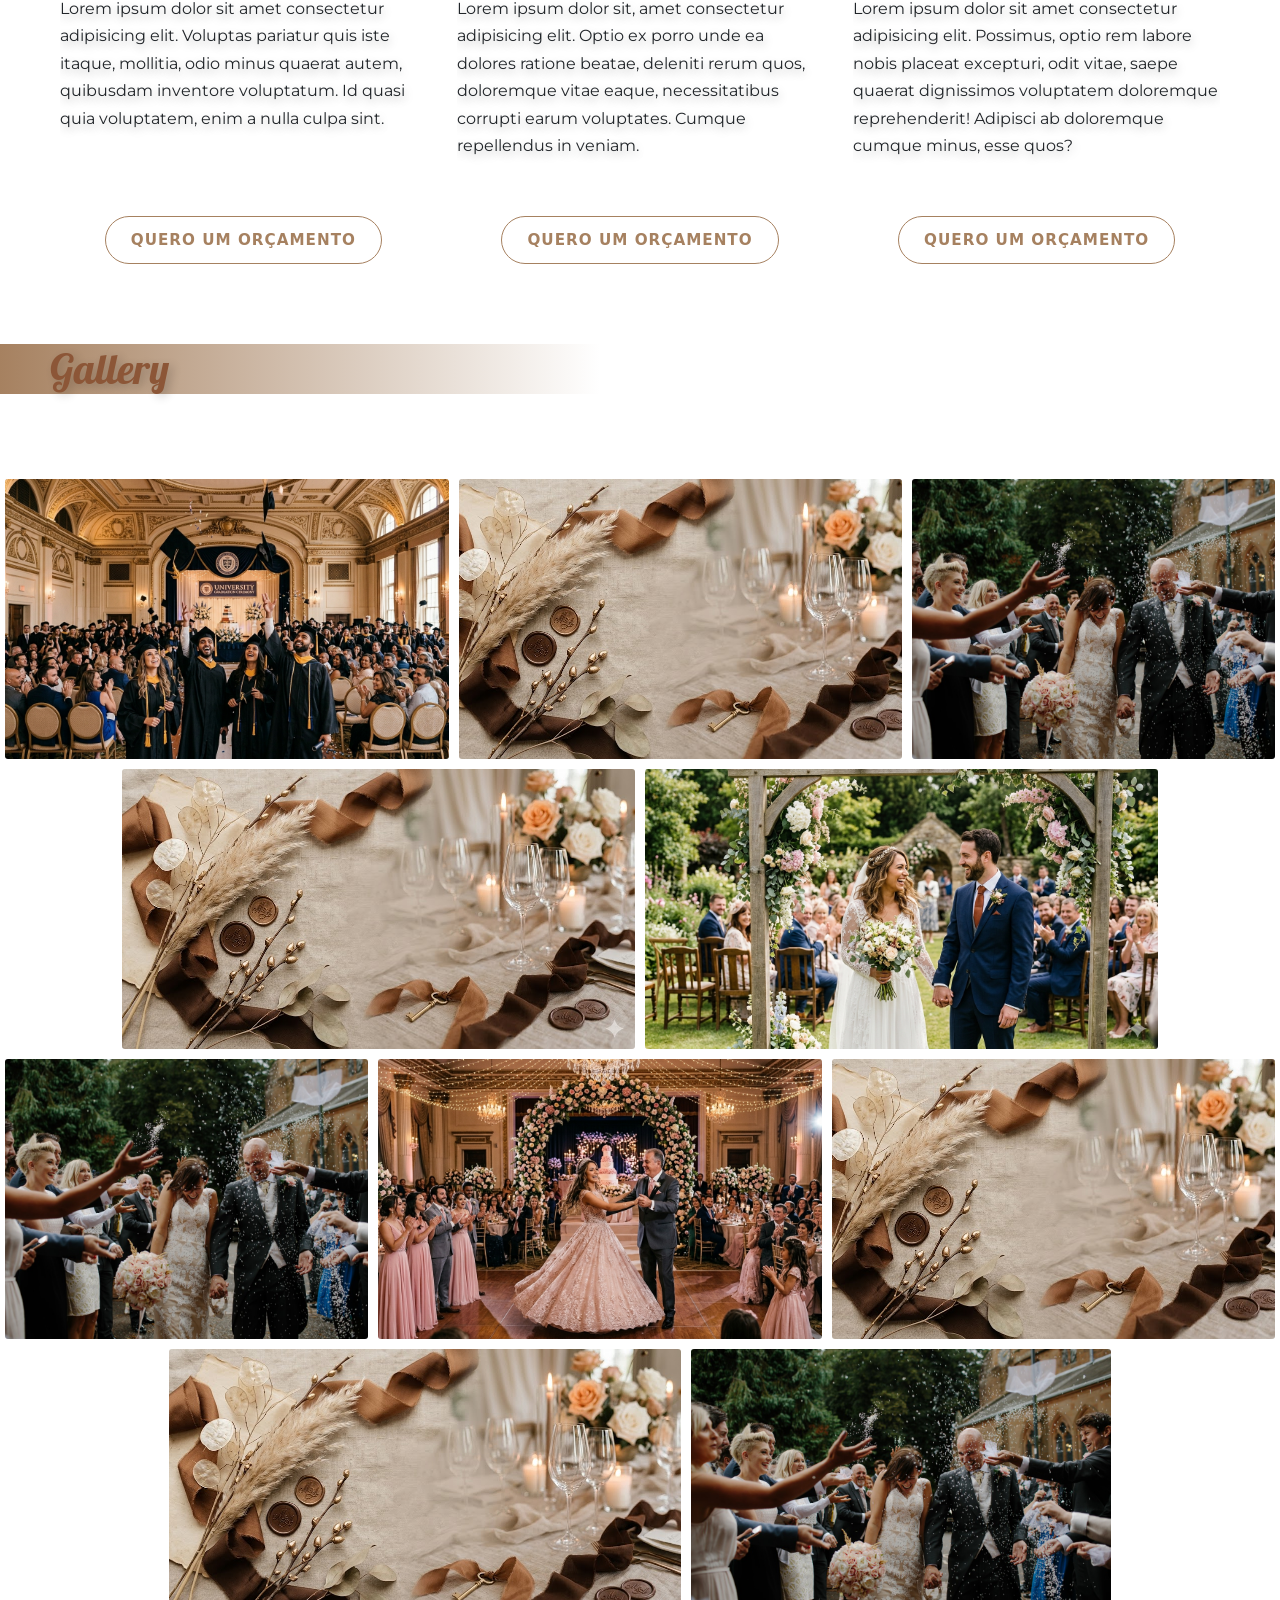
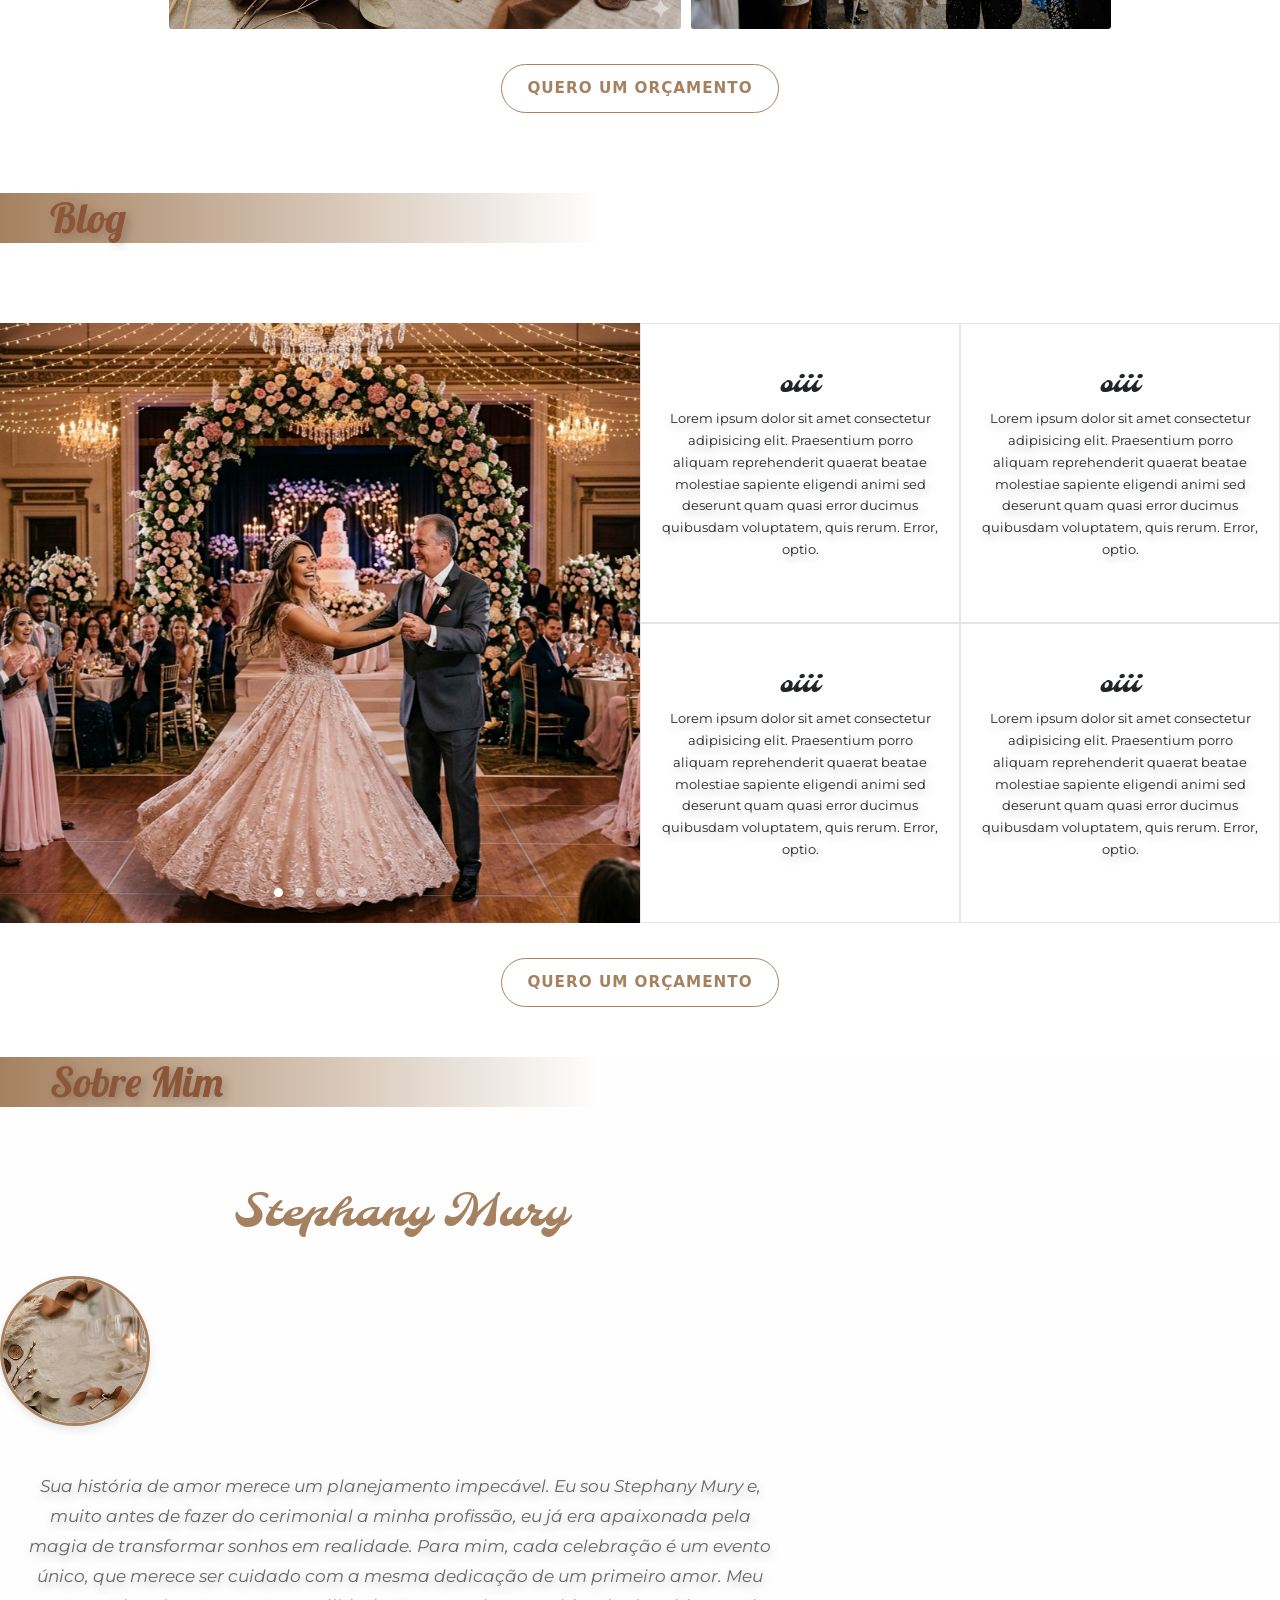
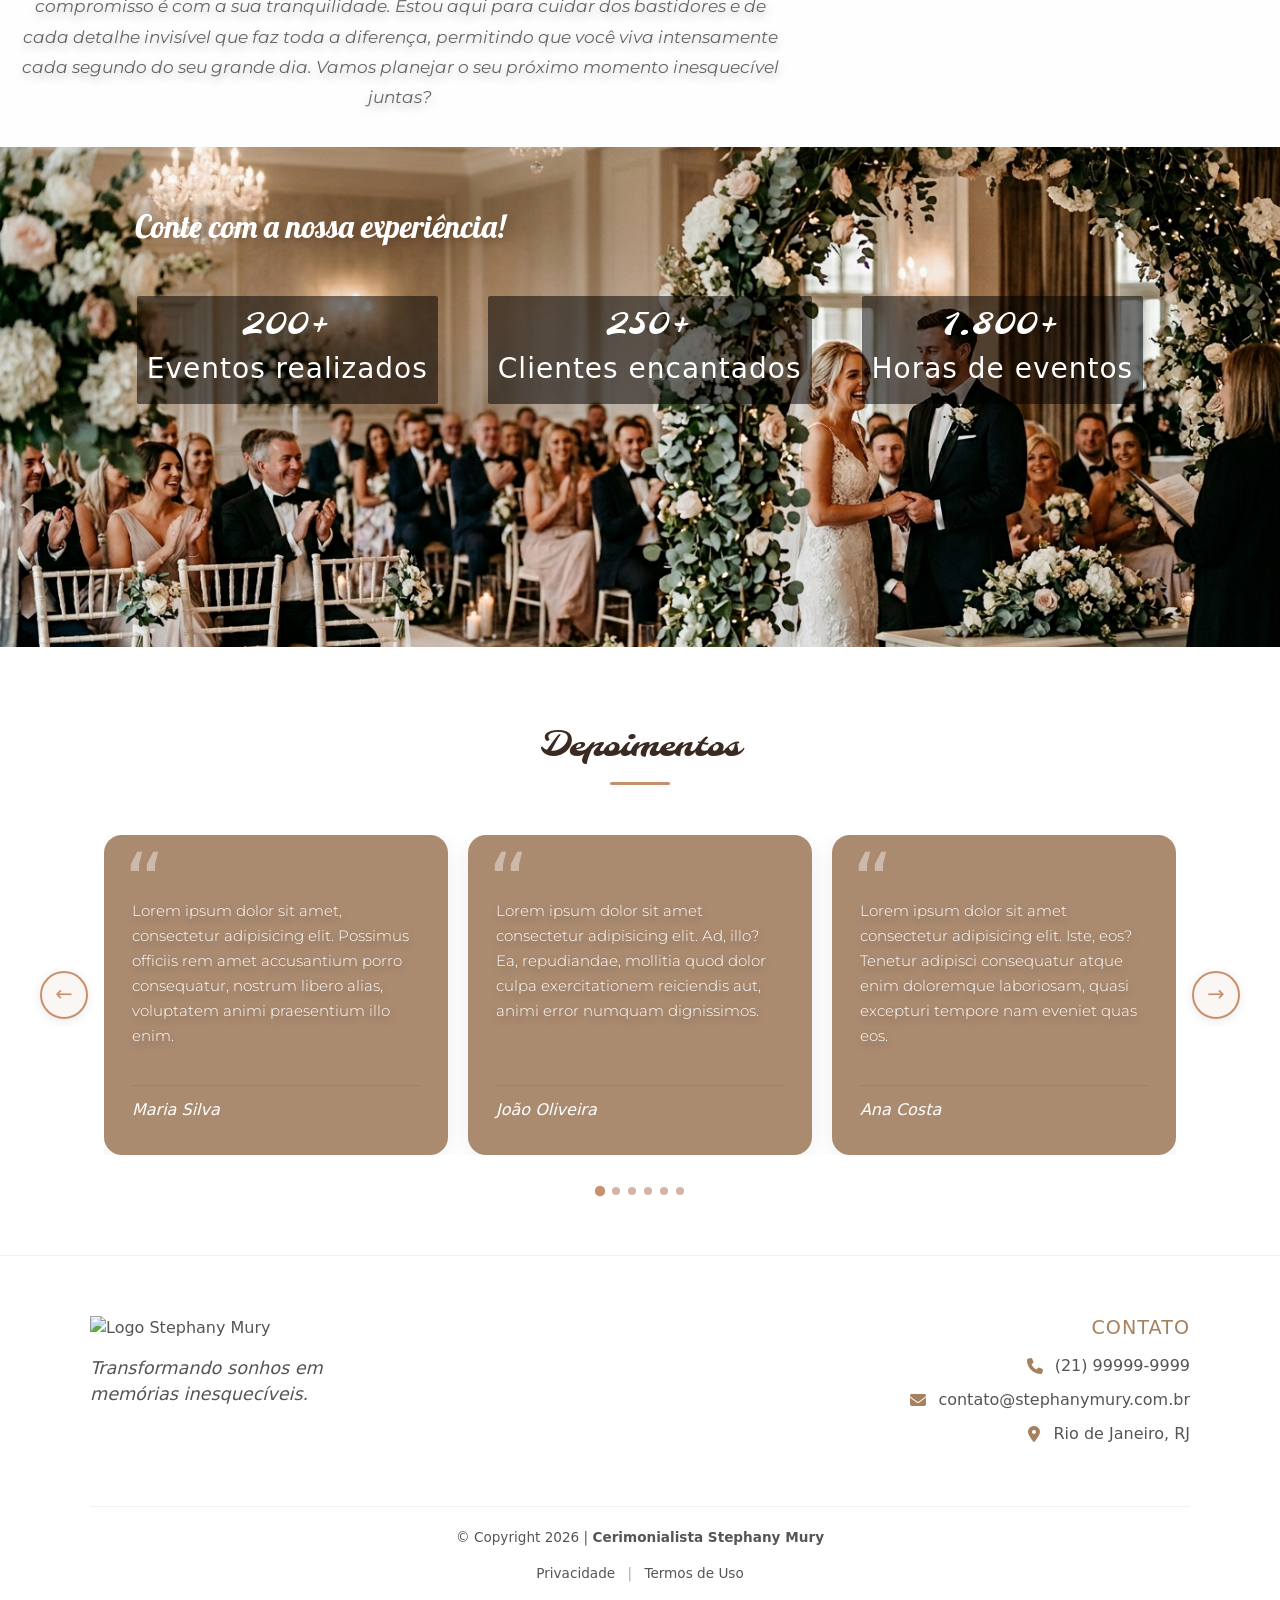
==== commit ed8ae210: "Checkpoint, adicionado  sobre-mim/ experiencia / depoimentos" ====
--- a/frontend/index.html
+++ b/frontend/index.html
@@ -87,11 +87,13 @@
             </div>
             </article>
         </section>
+
         <article id="frase">
             <h3>Soluções preparadas especialmente para realizar o seu sonho</h3>
             <h2>Soluções para todo tipo de evento</h2>
             <p>Transformamos cada detalhe em um cenário de puro glamour para realizar o seu sonho exatamente como você planejou. Para que cada etapa seja perfeita, criamos diferentes níveis de assessoria. Escolha abaixo o pacote que melhor atende às suas necessidades e descubra como tornaremos seu momento inesquecível.</p>
         </article>
+
         <section id="pacotes">
             <h1>Pacotes</h1>
             <div id="container-card-packs">
@@ -132,19 +134,19 @@
                         <div id="card-events1"></div>
                         <h2>Casamentos</h2>
                         <p>Lorem ipsum dolor sit amet consectetur adipisicing elit. Voluptas pariatur quis iste itaque, mollitia, odio minus quaerat autem, quibusdam inventore voluptatum. Id quasi quia voluptatem, enim a nulla culpa sint.</p>
-                        <button onclick="Botao-card-events">Quero um Orçamento</button>
+                        <button class="btn-abrir-modal">Quero um Orçamento</button>
                     </div>
                     <div class="container-card-events">
                         <div id="card-events2"></div>
                             <h2>15 Anos</h2>
                             <p>Lorem ipsum dolor sit, amet consectetur adipisicing elit. Optio ex porro unde ea dolores ratione beatae, deleniti rerum quos, doloremque vitae eaque, necessitatibus corrupti earum voluptates. Cumque repellendus in veniam.</p>
-                            <button onclick="Botao-card-events">Quero um Orçamento</button>
+                            <button class="btn-abrir-modal">Quero um Orçamento</button>
                     </div>
                     <div class="container-card-events">
                         <div id="card-events3"></div>
                             <h2>Chá de Bebê</h2>
                             <p>Lorem ipsum dolor sit amet consectetur adipisicing elit. Possimus, optio rem labore nobis placeat excepturi, odit vitae, saepe quaerat dignissimos voluptatem doloremque reprehenderit! Adipisci ab doloremque cumque minus, esse quos?</p>
-                            <button onclick="Botao-card-events">Quero um Orçamento</button>
+                            <button class="btn-abrir-modal">Quero um Orçamento</button>
                     </div>
                 </div>
         </section>
@@ -174,6 +176,8 @@
                     <img src="imagens/imagem principal.jpg!d" alt="">
                 </div>
             </div>
+            
+        <button class="btn-abrir-modal">Quero um Orçamento</button>
         </section>
 
         <section id="blog">
@@ -240,7 +244,87 @@
                     </div>
                 </div>
             </div>
-        </section>
+            <button class="btn-abrir-modal">Quero um Orçamento</button>
+        </section>
+
+        <section id="sobre-mim">
+            <h1>Sobre Mim</h1>
+            <div class="container-sobre">
+                <div class="perfil-texto">
+                    <h2>Stephany Mury</h2>
+                     <div class="perfil-foto">
+                        <img src="imagens/imagem fundo card packs.jfif" alt="Stephany Mury - Cerimonialista">
+                    </div>
+                    <p class="frase-efeito">Sua história de amor merece um planejamento impecável. Eu sou Stephany Mury e, muito antes de fazer do cerimonial a minha profissão, eu já era apaixonada pela magia de transformar sonhos em realidade. Para mim, cada celebração é um evento único, que merece ser cuidado com a mesma dedicação de um primeiro amor. Meu compromisso é com a sua tranquilidade. Estou aqui para cuidar dos bastidores e de cada detalhe invisível que faz toda a diferença, permitindo que você viva intensamente cada segundo do seu grande dia. Vamos planejar o seu próximo momento inesquecível juntas?</p>
+                </div>
+            </div>
+        </section>
+
+        <section id="experiencia">
+            <h1>Conte com a nossa experiência!</h1>
+            <div id="container-card-experiencia">
+                <div class="card-experiencia">
+                    <h2>200+</h2>
+                    <h3>Eventos realizados</h3>
+                </div>
+                <div class="card-experiencia">
+                    <h2>250+</h2>
+                    <h3>Clientes encantados</h3>
+                </div>
+                <div class="card-experiencia">
+                    <h2>1.800+</h2>
+                    <h3>Horas de eventos</h3>
+                </div>   
+            </div>
+        </section>
+
+        <section id="depoimentos">
+            <h2>Depoimentos</h2>
+            <div class="container-card-depoimentos">
+                <div class="carousel-wrapper">
+                    <button class="carousel-btn" id="btn-prev" aria-label="Anterior">&#8592;</button>
+                    <div class="carousel-track-outer">
+                    <div class="carousel-track" id="track">
+                
+                        <div class="card-depoimento">
+                        <p>Lorem ipsum dolor sit amet, consectetur adipisicing elit. Possimus officiis rem amet accusantium porro consequatur, nostrum libero alias, voluptatem animi praesentium illo enim.</p>
+                        <h4>Maria Silva</h4>
+                        </div>
+                
+                        <div class="card-depoimento">
+                        <p>Lorem ipsum dolor sit amet consectetur adipisicing elit. Ad, illo? Ea, repudiandae, mollitia quod dolor culpa exercitationem reiciendis aut, animi error numquam dignissimos.</p>
+                        <h4>João Oliveira</h4>
+                        </div>
+                
+                        <div class="card-depoimento">
+                        <p>Lorem ipsum dolor sit amet consectetur adipisicing elit. Iste, eos? Tenetur adipisci consequatur atque enim doloremque laboriosam, quasi excepturi tempore nam eveniet quas eos.</p>
+                        <h4>Ana Costa</h4>
+                        </div>
+                
+                        <div class="card-depoimento">
+                        <p>Lorem ipsum dolor sit amet consectetur adipisicing elit. Commodi quasi optio distinctio provident minus non! Possimus illum, repellat sunt aliquid veritatis nulla sit amet.</p>
+                        <h4>Carlos Mendes</h4>
+                        </div>
+                
+                        <div class="card-depoimento">
+                        <p>Lorem ipsum dolor sit amet consectetur adipisicing elit. Iste, eos? Tenetur adipisci consequatur atque enim doloremque laboriosam, quasi excepturi tempore nam eveniet quas.</p>
+                        <h4>Fernanda Lima</h4>
+                        </div>
+                
+                        <div class="card-depoimento">
+                        <p>Lorem ipsum dolor sit amet consectetur adipisicing elit. Iste, eos? Tenetur adipisci consequatur atque enim doloremque laboriosam, quasi excepturi tempore nam eveniet consectetur eum.</p>
+                        <h4>Rafael Santos</h4>
+                        </div>
+                
+                    </div>
+                    </div>
+                
+                    <button class="carousel-btn" id="btn-next" aria-label="Próximo">&#8594;</button>
+                </div>
+                <div class="carousel-dots" id="dots"></div>
+            </div>
+        </section>
+
     </main> 
     <footer class="footer-principal">
         <div class="footer-container">
@@ -268,6 +352,19 @@
             </div>
         </div>
     </footer>
+    <div class="modal-overlay" id="modal">
+        <div class="modal-box">
+            <button class="modal-fechar" id="btn-fechar">&times;</button>
+            <h3>Quero um Orçamento</h3>
+            <form>
+            <input type="text" placeholder="Seu nome" />
+            <input type="email" placeholder="Seu e-mail" />
+            <textarea placeholder="Sua mensagem"></textarea>
+            <button type="submit">Enviar</button>
+            </form>
+        </div>
+    </div>
     <script src="https://cdn.jsdelivr.net/npm/bootstrap@5.3.3/dist/js/bootstrap.bundle.min.js"></script>
+    <script src="script.js"></script>
 </body>
 </html>
--- a/frontend/style.css
+++ b/frontend/style.css
@@ -120,7 +120,7 @@
     border-radius: 2px;
 }
 
-@media (min-width: 805px) {
+@media (min-width: 835px) {
     .navbar-brand-mobile, .hamburguer-btn {
         display: none;
     }
@@ -134,7 +134,7 @@
     }
 }
 
-@media (max-width: 805px) {
+@media (max-width: 835px) {
     .menu-desktop {
         display: none !important;
         visibility: hidden;
@@ -371,18 +371,20 @@
     font-size: 1.01em;
 }
 
-.container-card-events > button{
+.container-card-events > button {
     display: block;
-    min-width: 60%;
+    min-width: 180px;
     align-self: center;
-    padding: 15px;
-    font-size: 1.1em;
-    font-weight: bolder;
-    border-radius: 8px;
-    background-color: var(--cor0);
+    padding: 12px 25px;
+    font-size: 0.95em;
+    font-weight: 600;
+    letter-spacing: 1px;
+    border-radius: 50px;
     margin-top: auto;
-    border: 0px;
     cursor: pointer;
+    background-color: transparent;
+    color: var(--cor0);
+    border: 1px solid var(--cor0);
 }
 
 #card-events1{
@@ -417,6 +419,7 @@
     max-width: 100%;
     justify-self: center;
     gap: 10px;
+    margin-bottom: 20px;
 }
 
 .card-gallery{
@@ -468,7 +471,8 @@
     flex-wrap: wrap;
     width: 100%;
     align-items: stretch;
-    padding: 0px 0px 60px 0px;
+    padding: 0px 0px 5px 0px;
+    margin-bottom: 20px;
 }
 
 .carousel.slide{
@@ -538,11 +542,9 @@
 }
 
 .card-blog{
-    background-color: var(--cor1);
-    color: white;
     padding: 20px;
     display: flex;
-    border: 1px solid rgba(0, 0, 0, 0.151);
+    border: 1px solid rgba(95, 95, 95, 0.151);
     flex-direction: column;
     justify-content: center;
     text-align: center;
@@ -554,6 +556,287 @@
 
 .card-blog > p{
     font-size: 0.8em;
+}
+
+#sobre-mim {
+    background-color: #fefefe;
+    margin-top: 50px;
+}
+
+.container-sobre {
+    max-width: 800px;
+    display: flex;
+    flex-direction: column;
+    justify-self: center;
+    align-items: center;
+    gap: 30px;
+}
+
+.perfil-foto{
+    justify-self: center;
+    padding-top: 20px;
+}
+
+.perfil-foto img {
+    width: 150px;
+    height: 150px;
+    object-fit: cover;
+    border-radius: 50%;
+    border: 3px solid var(--cor0);
+    box-shadow: 0 4px 10px rgba(0,0,0,0.1);
+}
+
+.perfil-texto h2 {
+    font-size: 2.8em;
+    color: var(--cor0);
+    margin-bottom: 15px;
+}
+
+.frase-efeito {
+    font-style: italic;
+    font-size: 1.2em;
+    color: #555;
+    margin: 25px 0px;
+    padding: 20px;
+    text-align: center;
+}
+
+.perfil-texto p {
+    line-height: 1.8;
+    color: #666;
+    margin-bottom: 15px;
+    font-size: 1.05em;
+}
+
+#experiencia{
+    text-align: center;
+    padding: 60px 20px;
+    background: url('imagens/Gemini_Generated_Image_ta2ohqta2ohqta2o.png') center center no-repeat scroll;
+    background-size: cover;
+    height: 500px;
+    margin-bottom: 20px;
+}
+
+#experiencia h1{
+    max-width: 600px;
+    justify-self: center;
+    margin-bottom: 40px;
+    font-size: 2.0em;
+    color: white;
+    background-image: none;
+}
+
+#container-card-experiencia{
+    display: flex;
+    flex-wrap: wrap;
+    justify-content: center;
+    gap: 50px;
+}
+
+.card-experiencia{
+    text-align: center;
+    min-width: 200px;
+    padding: 10px;
+    margin-bottom: 50px;
+    border-radius: 2px;
+    background-color: rgba(0, 0, 0, 0.521);
+    font-size: 1.2em;
+    color: white;
+    letter-spacing: 1px;
+    margin-top: 10px;
+}
+
+#depoimentos {
+  padding: 60px 40px;
+  width: 100%;
+  max-width: 1300px;
+  margin: 0 auto;
+  overflow: hidden;
+}
+
+#depoimentos h2 {
+  font-size: 2.1rem;
+  color: #3b2a22;
+  text-align: center;
+  margin-bottom: 50px;
+  letter-spacing: -0.5px;
+}
+
+#depoimentos h2::after {
+  content: '';
+  display: block;
+  width: 60px;
+  height: 3px;
+  background: #C9906C;
+  margin: 14px auto 0;
+  border-radius: 2px;
+}
+
+.carousel-wrapper {
+  position: relative;
+  display: flex;
+  align-items: center;
+  gap: 16px;
+}
+
+.carousel-track-outer {
+  overflow: hidden;
+  flex: 1;
+}
+
+.carousel-track {
+  display: flex;
+  gap: 20px;
+}
+
+.card-depoimento {
+  flex: 0 0 calc((100% - 40px) / 3);
+  background-color: #aa8b70;
+  border-radius: 18px;
+  padding: 32px 28px 28px;
+  position: relative;
+  display: flex;
+  flex-direction: column;
+  justify-content: space-between;
+  min-height: 220px;
+  box-shadow: 0 4px 20px rgba(59, 42, 34, 0.08);
+}
+
+.card-depoimento:hover {
+  box-shadow: 0 10px 32px rgba(59, 42, 34, 0.14);
+}
+
+.card-depoimento::before {
+  content: '\201C';
+  font-size: 5rem;
+  color: #ffffff;
+  opacity: 0.4;
+  position: absolute;
+  top: 8px;
+  left: 20px;
+  line-height: 1;
+}
+
+.card-depoimento p {
+  font-size: 0.92rem;
+  line-height: 1.7;
+  color: white;
+  margin-top: 32px;
+  font-weight: 300;
+}
+
+.card-depoimento h4 {
+  font-style: italic;
+  font-size: 1rem;
+  color: white;
+  margin-top: 20px;
+  padding-top: 14px;
+  border-top: 1px solid rgba(139, 94, 74, 0.25);
+}
+
+.carousel-btn {
+  flex-shrink: 0;
+  width: 48px;
+  height: 48px;
+  border-radius: 50%;
+  border: 2px solid #C9906C;
+  background: #faf6f3;
+  color: #C9906C;
+  font-size: 1.3rem;
+  cursor: pointer;
+  display: flex;
+  align-items: center;
+  justify-content: center;
+  transition: background 0.25s, color 0.25s, transform 0.2s;
+  box-shadow: 0 2px 10px rgba(59, 42, 34, 0.1);
+}
+
+.carousel-btn:hover:not(:disabled) {
+  transform: scale(1.08);
+}
+
+.carousel-btn:disabled {
+  opacity: 0.3;
+  cursor: not-allowed;
+}
+
+.carousel-dots {
+  display: flex;
+  justify-content: center;
+  gap: 8px;
+  margin-top: 32px;
+}
+
+.dot {
+  width: 8px;
+  height: 8px;
+  border-radius: 50%;
+  background: #d4b5a8;
+  border: none;
+  cursor: pointer;
+  transition: background 0.3s, transform 0.3s;
+  padding: 0;
+}
+
+.dot.active {
+  background: #C9906C;
+  transform: scale(1.3);
+}
+
+@media (max-width: 900px) {
+  #depoimentos {
+    padding: 40px 24px;
+  }
+
+  #depoimentos h2 {
+    font-size: 2rem;
+    margin-bottom: 36px;
+  }
+
+  .carousel-track-outer {
+    --visible: 2;
+  }
+
+  .card-depoimento {
+    flex: 0 0 calc((100% - 20px) / 2);
+  }
+
+  .carousel-btn {
+    width: 40px;
+    height: 40px;
+    font-size: 1.1rem;
+  }
+}
+
+@media (max-width: 560px) {
+  #depoimentos {
+    padding: 32px 16px;
+  }
+
+  #depoimentos h2 {
+    font-size: 1.6rem;
+    margin-bottom: 28px;
+  }
+
+  .carousel-wrapper {
+    gap: 10px;
+  }
+
+  .carousel-track-outer {
+    --visible: 1;
+  }
+
+  .card-depoimento {
+    flex: 0 0 100%;
+    min-height: 200px;
+    padding: 28px 22px 22px;
+  }
+
+  .carousel-btn {
+    width: 36px;
+    height: 36px;
+    font-size: 1rem;
+  }
 }
 
 .footer-principal {
@@ -653,4 +936,53 @@
     .footer-brand, .footer-contact-info {
         text-align: center;
     }
+}
+
+.btn-abrir-modal {
+    display: block;
+    min-width: 180px;
+    margin: 30px auto 0;
+    padding: 12px 25px;
+    font-size: 0.95em;
+    font-weight: 600;
+    letter-spacing: 1px; /* Espaçamento entre letras dá um ar profissional */
+    text-transform: uppercase;
+    border-radius: 50px; /* Bordas arredondadas (pill style) */
+    background-color: transparent;
+    color: var(--cor0);
+    border: 1px solid var(--cor0);
+    cursor: pointer;
+}
+
+.modal-overlay {
+  display: none;
+  position: fixed;
+  inset: 0;
+  background: rgba(0, 0, 0, 0.5);
+  z-index: 999;
+  align-items: center;
+  justify-content: center;
+}
+
+.modal-overlay.ativo {
+  display: flex;
+}
+
+.modal-box {
+  background: #fff;
+  padding: 40px;
+  border-radius: 12px;
+  width: 90%;
+  max-width: 880px;
+  position: relative;
+}
+
+.modal-fechar {
+  position: absolute;
+  top: 12px;
+  right: 16px;
+  background: none;
+  border: none;
+  font-size: 1.5rem;
+  cursor: pointer;
 }
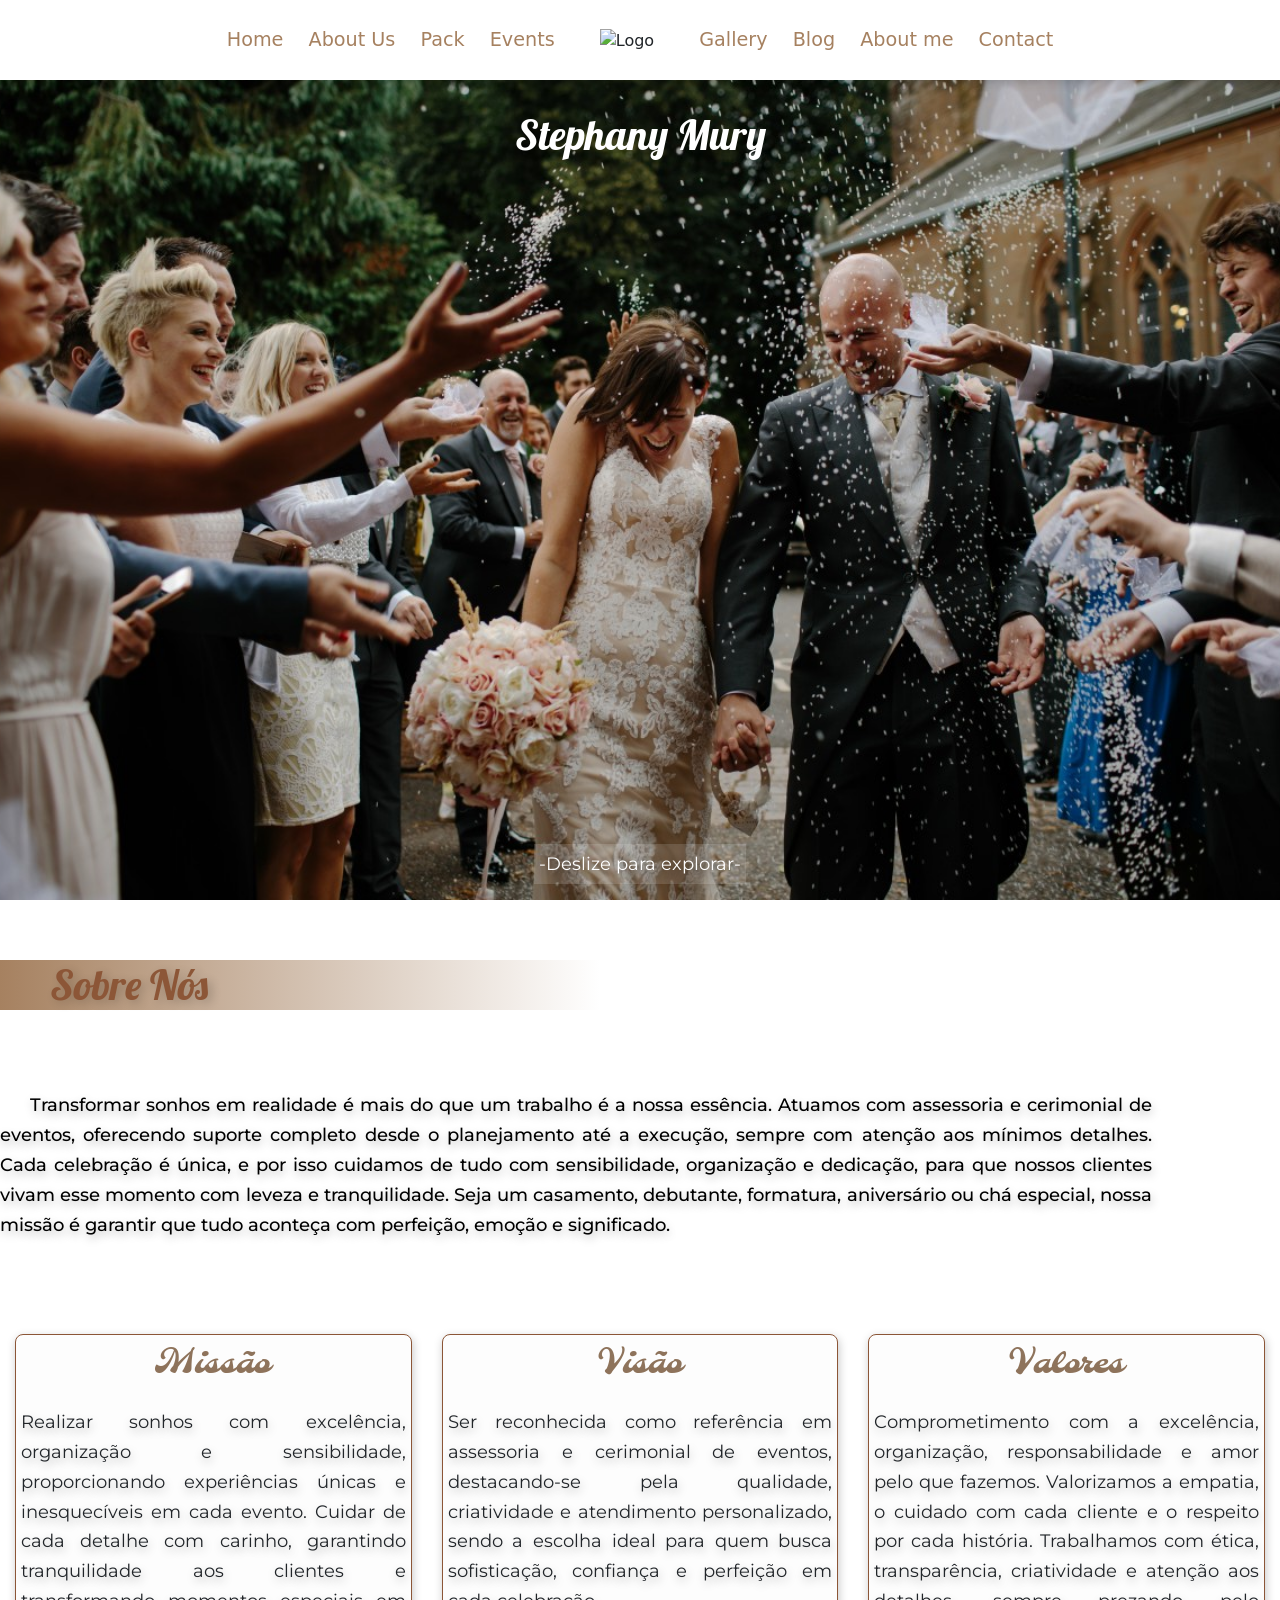
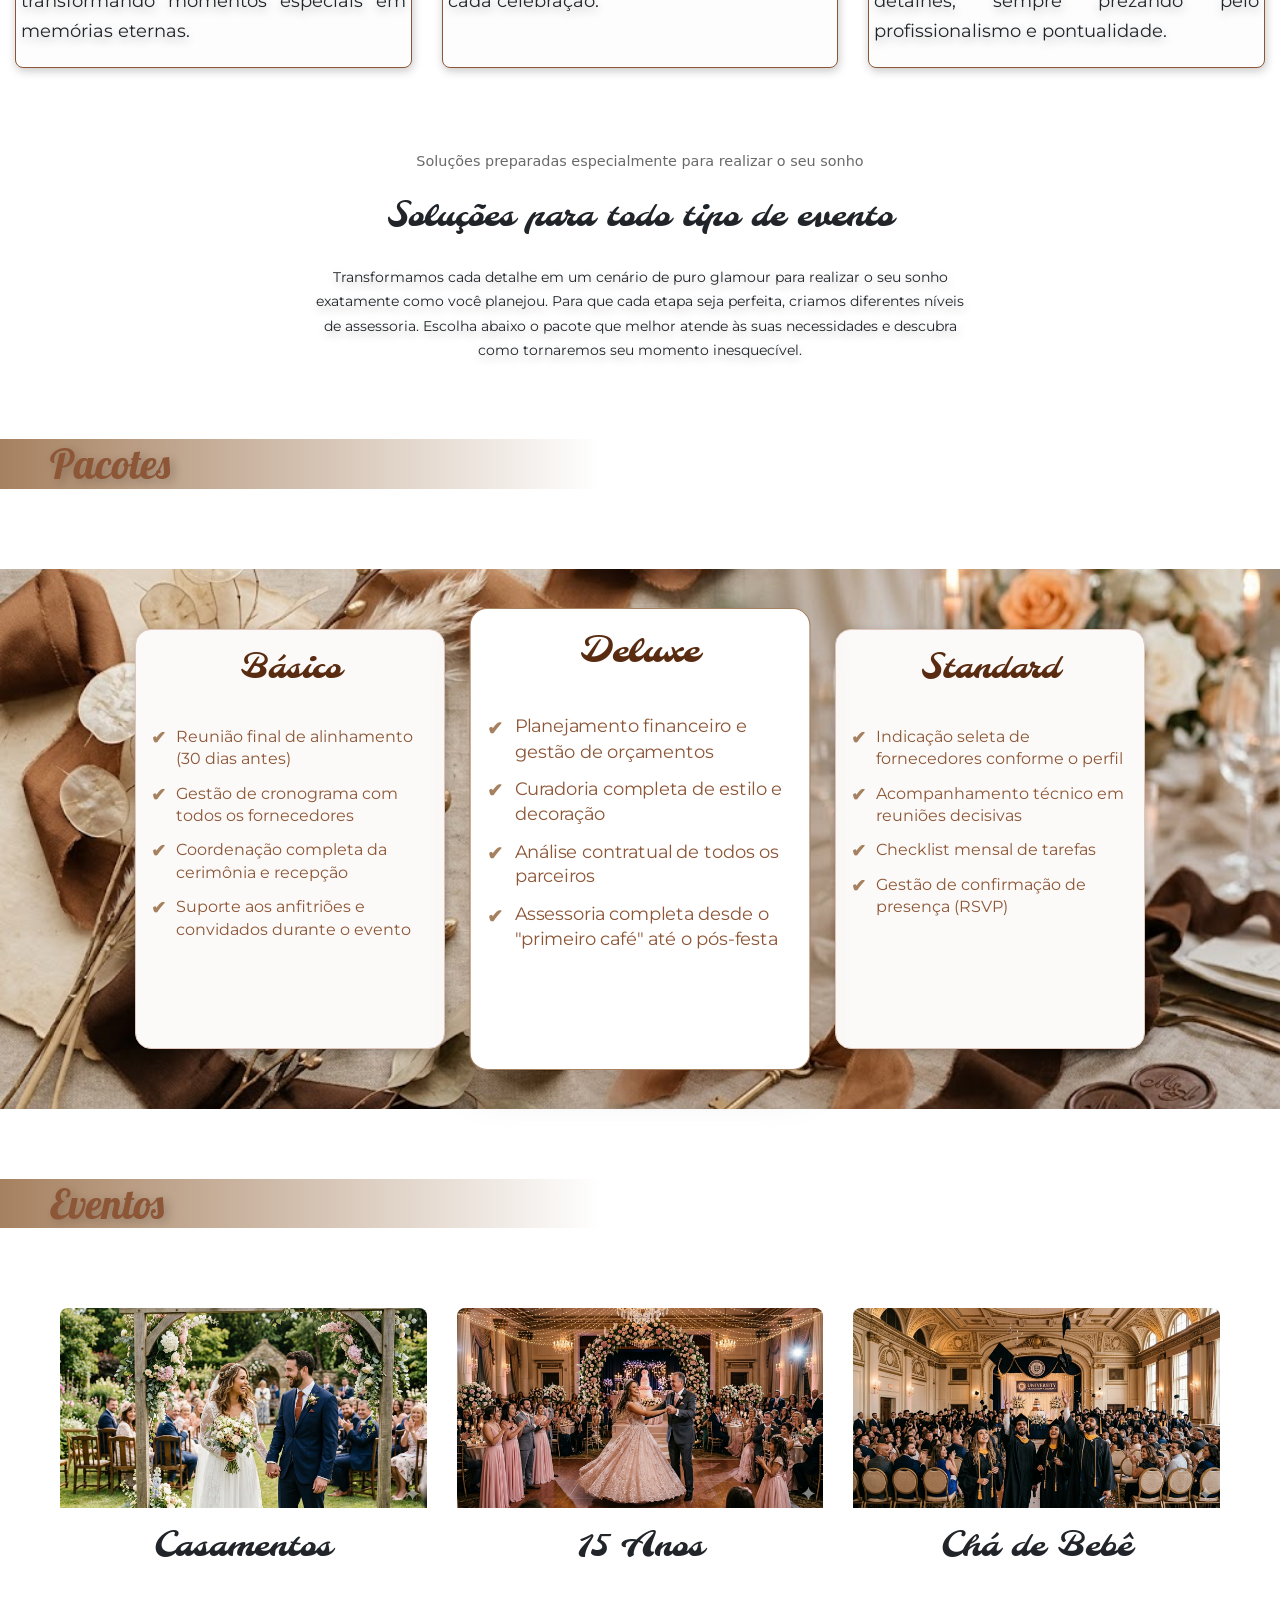
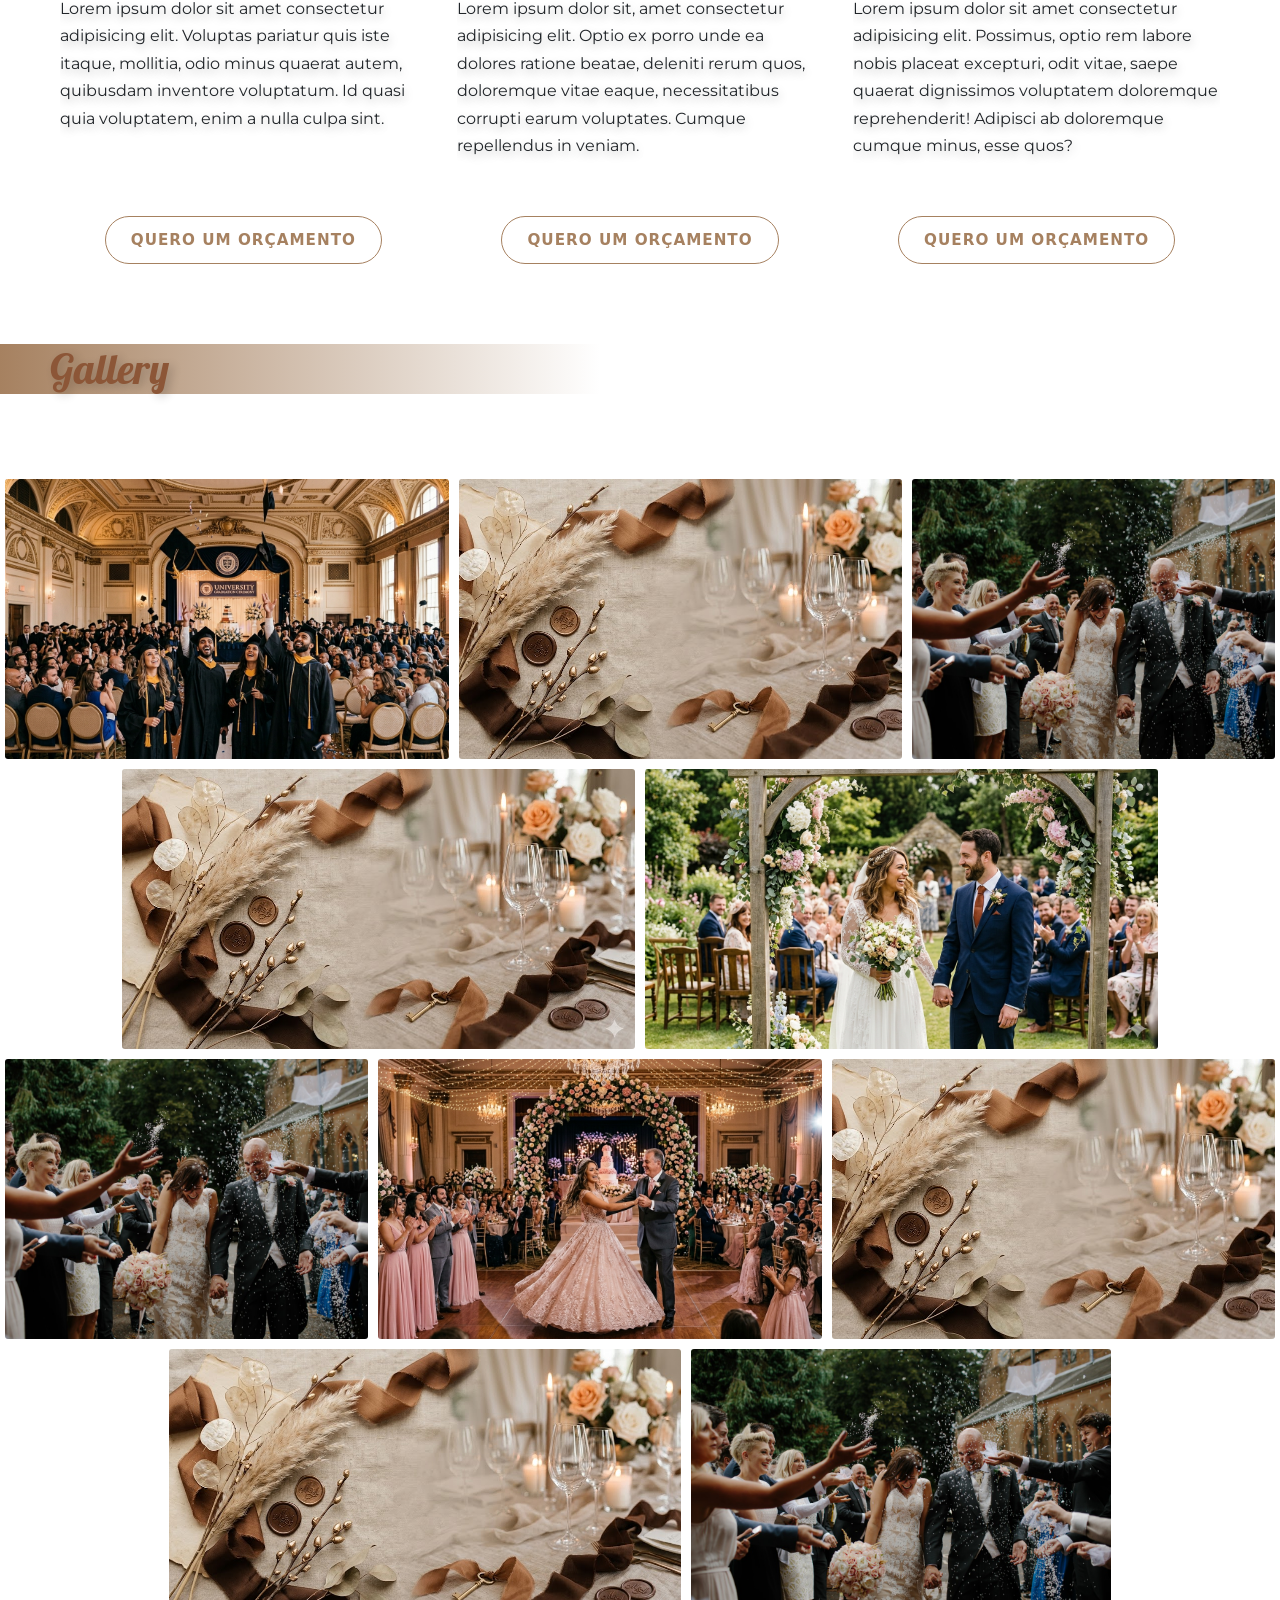
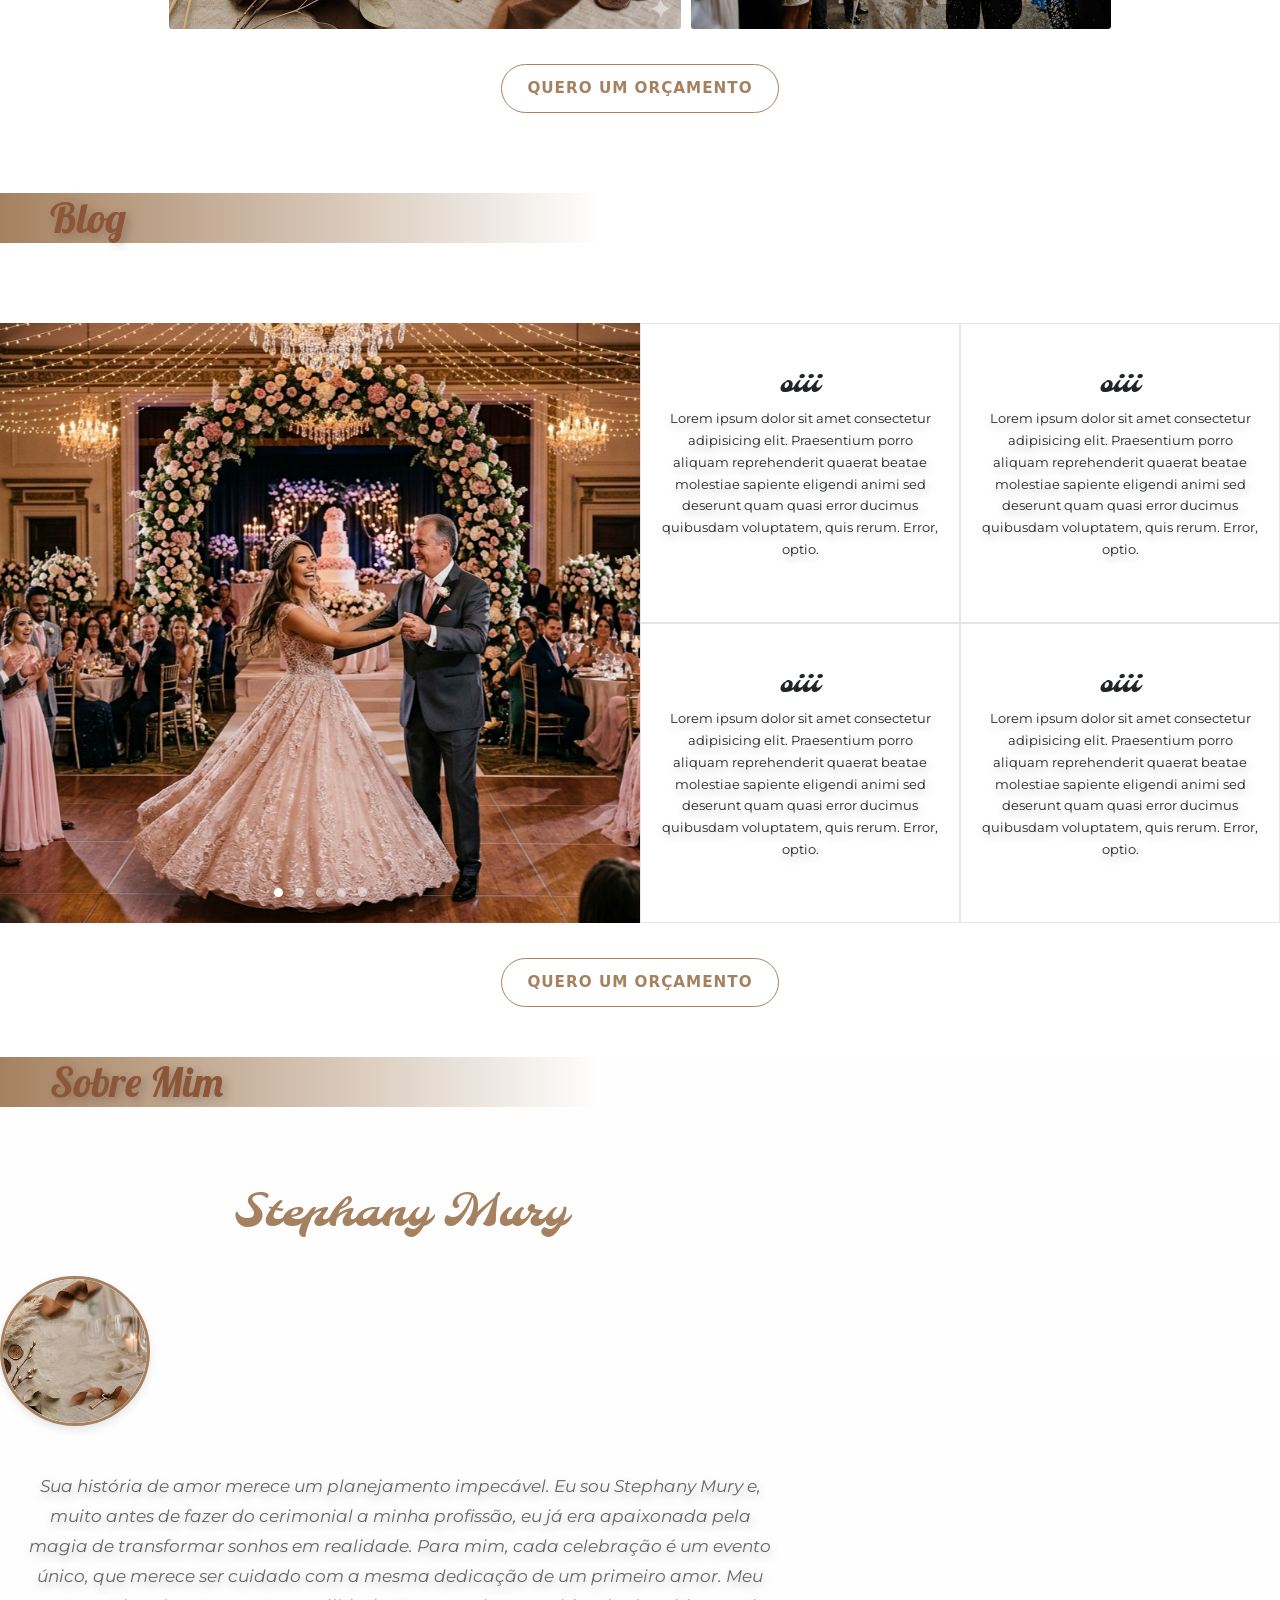
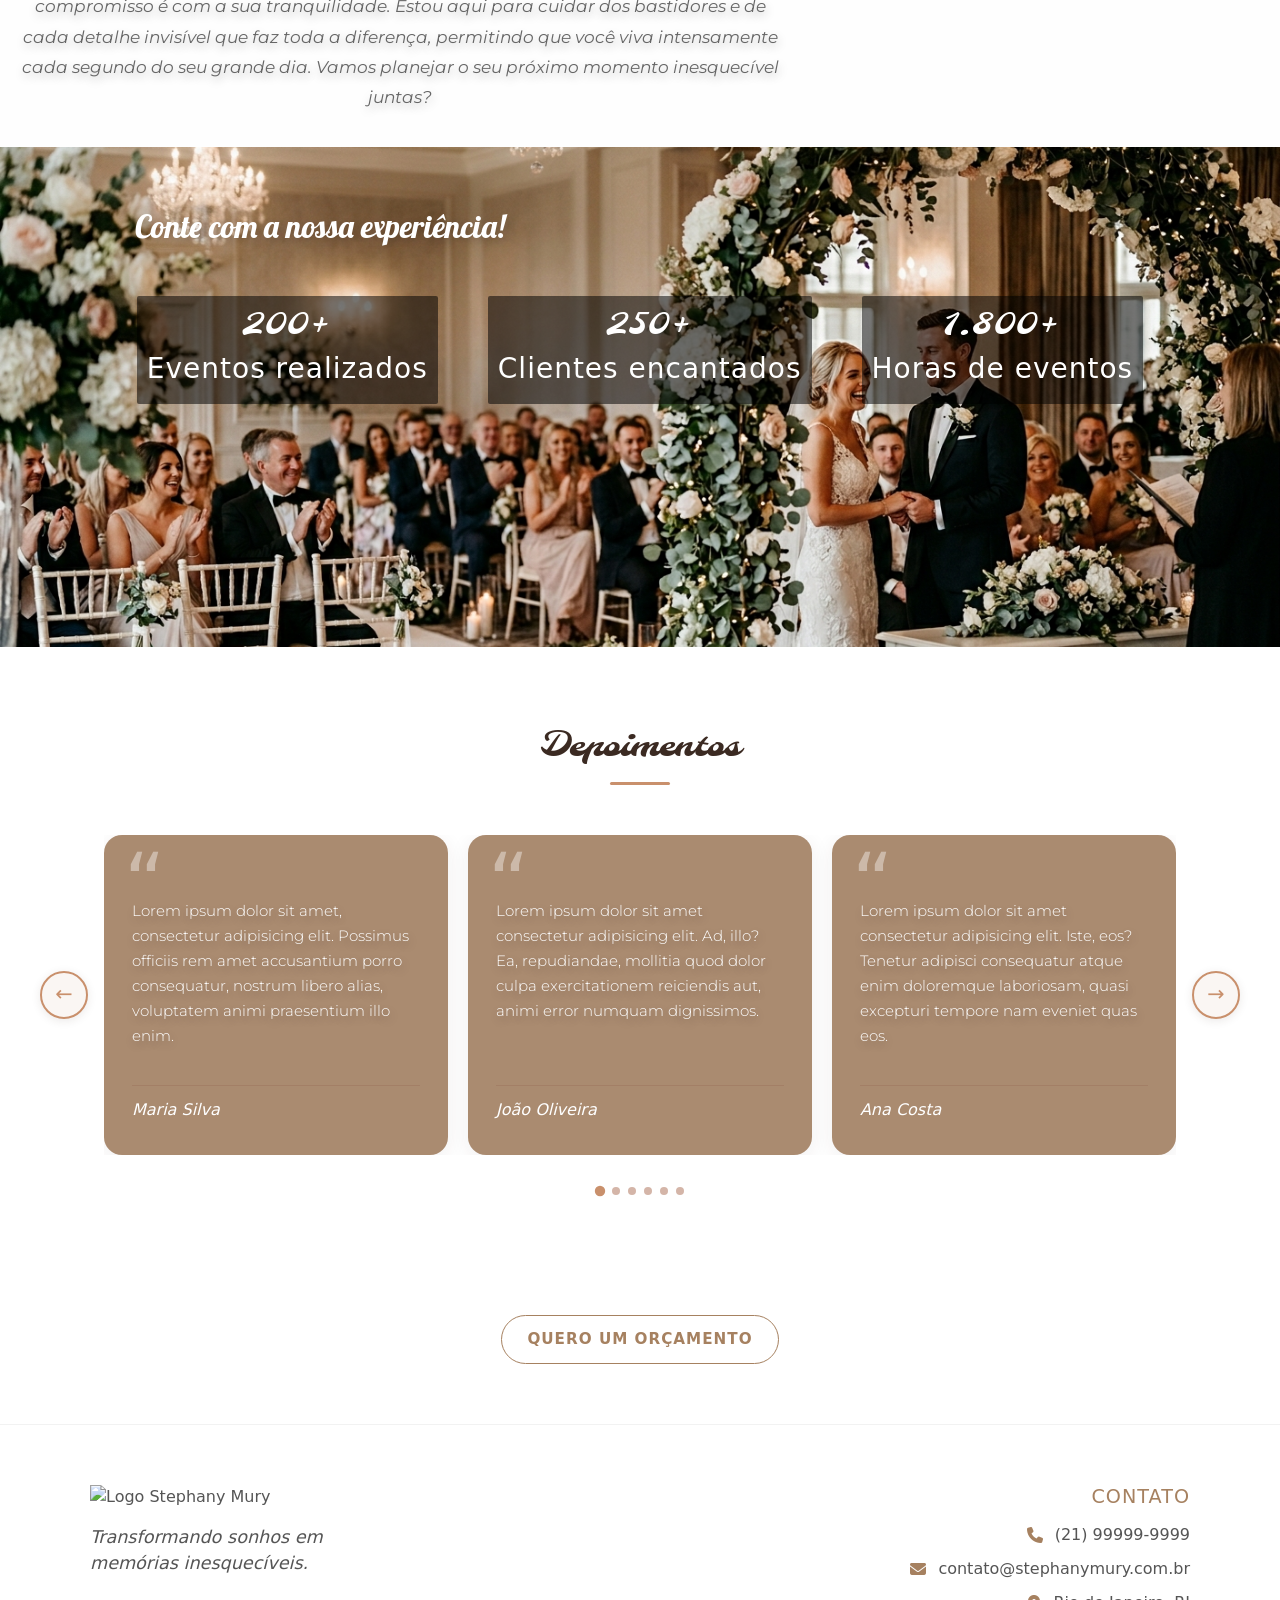
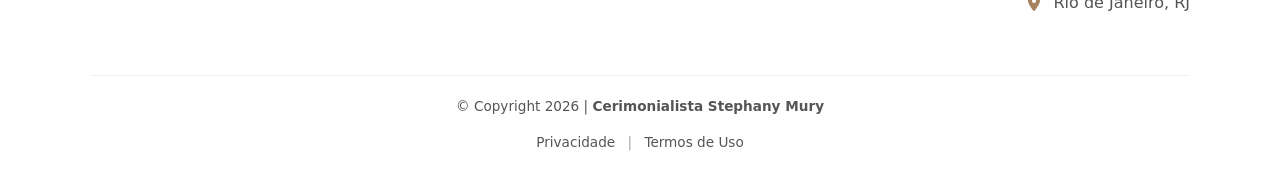
==== commit 6dbc2b00: "script funcionando" ====
--- a/frontend/index.html
+++ b/frontend/index.html
@@ -323,8 +323,9 @@
                 </div>
                 <div class="carousel-dots" id="dots"></div>
             </div>
-        </section>
-
+            <button class="btn-abrir-modal">Quero um Orçamento</button>
+        </section>
+        
     </main> 
     <footer class="footer-principal">
         <div class="footer-container">
@@ -356,10 +357,11 @@
         <div class="modal-box">
             <button class="modal-fechar" id="btn-fechar">&times;</button>
             <h3>Quero um Orçamento</h3>
-            <form>
-            <input type="text" placeholder="Seu nome" />
-            <input type="email" placeholder="Seu e-mail" />
-            <textarea placeholder="Sua mensagem"></textarea>
+            <form id="form-orcamento">
+            <input type="text" id="nome" placeholder="Seu nome" required/>
+            <input type="email" id="email" placeholder="Seu e-mail" required/>
+            <input type="text" id="evento" placeholder="Tipo de Evento (Casamento, 15 anos...)" required/>
+            <textarea id="mensagem" placeholder="Sua mensagem" required></textarea>
             <button type="submit">Enviar</button>
             </form>
         </div>
--- a/frontend/style.css
+++ b/frontend/style.css
@@ -644,6 +644,10 @@
     color: white;
     letter-spacing: 1px;
     margin-top: 10px;
+}
+
+.container-card-depoimentos{
+    margin-bottom: 10%;
 }
 
 #depoimentos {
@@ -945,9 +949,9 @@
     padding: 12px 25px;
     font-size: 0.95em;
     font-weight: 600;
-    letter-spacing: 1px; /* Espaçamento entre letras dá um ar profissional */
+    letter-spacing: 1px;
     text-transform: uppercase;
-    border-radius: 50px; /* Bordas arredondadas (pill style) */
+    border-radius: 50px;
     background-color: transparent;
     color: var(--cor0);
     border: 1px solid var(--cor0);
@@ -955,34 +959,133 @@
 }
 
 .modal-overlay {
-  display: none;
-  position: fixed;
-  inset: 0;
-  background: rgba(0, 0, 0, 0.5);
-  z-index: 999;
-  align-items: center;
-  justify-content: center;
+    position: fixed;
+    top: 0;
+    left: 0;
+    width: 100%;
+    height: 100%;
+    background-color: rgba(0, 0, 0, 0.4);
+    backdrop-filter: blur(6px);
+    z-index: 1000;
+    
+    display: flex;
+    align-items: center;
+    justify-content: center;
+
+    opacity: 0;
+    visibility: hidden;
+    transition: all 0.4s cubic-bezier(0.4, 0, 0.2, 1);
 }
 
 .modal-overlay.ativo {
-  display: flex;
+    opacity: 1;
+    visibility: visible;
 }
 
 .modal-box {
-  background: #fff;
-  padding: 40px;
-  border-radius: 12px;
-  width: 90%;
-  max-width: 880px;
-  position: relative;
+    background-color: #ffffff;
+    width: 90%;
+    max-width: 420px;
+    padding: 35px;
+    border-radius: 24px;
+    position: relative;
+    box-shadow: 0 20px 50px rgba(0, 0, 0, 0.1);
+    text-align: center;
+    
+    transform: translateY(20px);
+    transition: transform 0.4s cubic-bezier(0.4, 0, 0.2, 1);
+}
+
+.modal-overlay.ativo .modal-box {
+    transform: translateY(0);
+}
+
+.modal-box h3 {
+    color: var(--cor0);
+    font-size: 1.5em;
+    margin-bottom: 25px;
+    font-weight: 600;
+    letter-spacing: -0.5px;
+}
+
+.modal-box input, 
+.modal-box textarea {
+    width: 100%;
+    padding: 14px 18px;
+    margin-bottom: 12px;
+    border: 1.5px solid #f0f0f0;
+    border-radius: 12px;
+    background-color: #fafafa;
+    font-family: inherit;
+    font-size: 0.95rem;
+    outline: none;
+    transition: all 0.3s ease;
+    box-sizing: border-box;
+}
+
+.modal-box input:focus, 
+.modal-box textarea:focus {
+    border-color: var(--cor0);
+    background-color: #fff;
+    box-shadow: 0 0 0 4px rgba(225, 198, 187, 0.15);
+}
+
+.modal-box textarea {
+    height: 100px;
+    resize: none;
+    margin-bottom: 20px;
+}
+
+.modal-box button[type="submit"] {
+    width: 100%;
+    padding: 16px;
+    background-color: var(--cor0);
+    color: white;
+    border: none;
+    border-radius: 12px;
+    font-weight: 600;
+    font-size: 1rem;
+    letter-spacing: 0.5px;
+    cursor: pointer;
+    transition: all 0.3s ease;
+}
+
+.modal-box button[type="submit"]:hover {
+    filter: brightness(1.05);
+    box-shadow: 0 8px 20px rgba(225, 198, 187, 0.4);
+    transform: translateY(-1px);
 }
 
 .modal-fechar {
-  position: absolute;
-  top: 12px;
-  right: 16px;
-  background: none;
-  border: none;
-  font-size: 1.5rem;
-  cursor: pointer;
+    position: absolute;
+    top: 20px;
+    right: 20px;
+    background: #f5f5f5;
+    border: none;
+    width: 32px;
+    height: 32px;
+    line-height: 32px;
+    border-radius: 50%;
+    font-size: 20px;
+    color: #999;
+    cursor: pointer;
+    transition: 0.3s;
+    display: flex;
+    align-items: center;
+    justify-content: center;
+}
+
+.modal-fechar:hover {
+    background-color: #eee;
+    color: var(--cor0);
+    transform: rotate(90deg);
+}
+
+@media (max-width: 480px) {
+    .modal-box {
+        padding: 30px 20px;
+    }
+    .modal-box h3 {
+        font-size: 1.3em;
+    }
 }
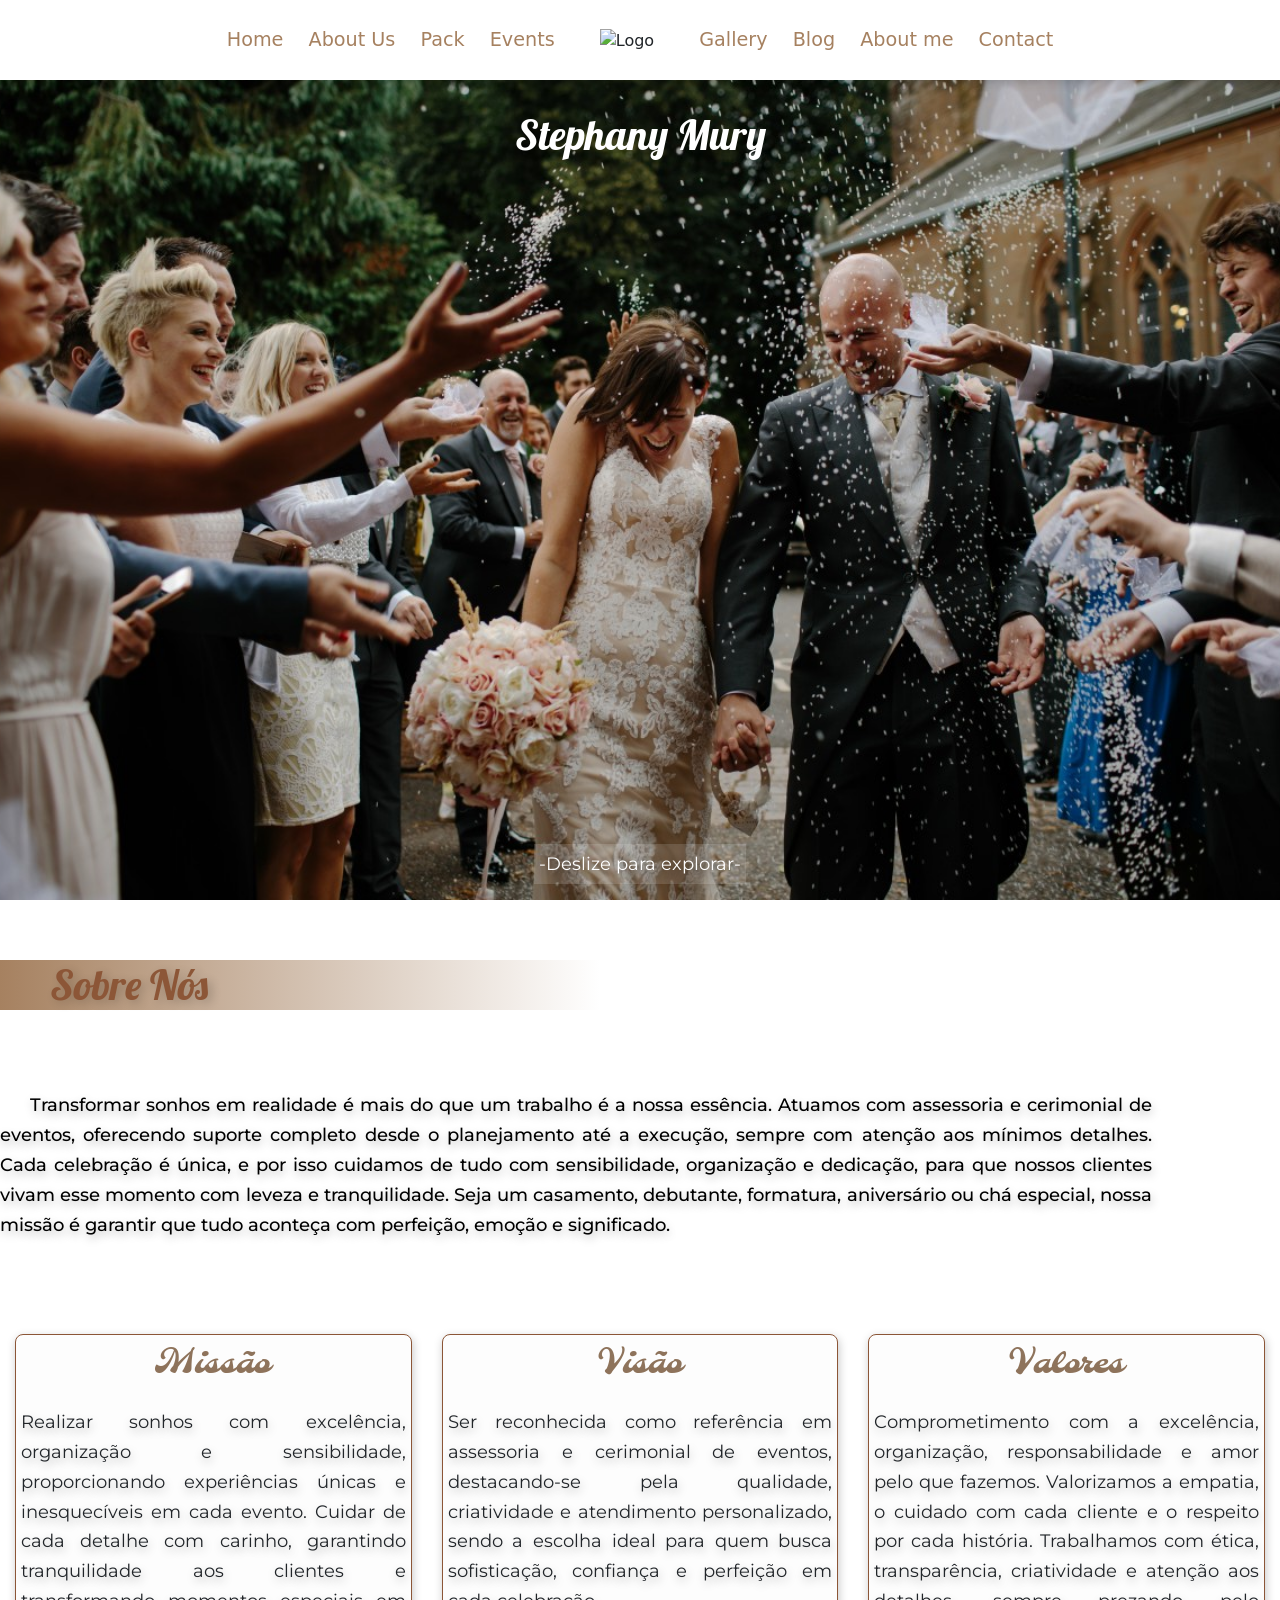
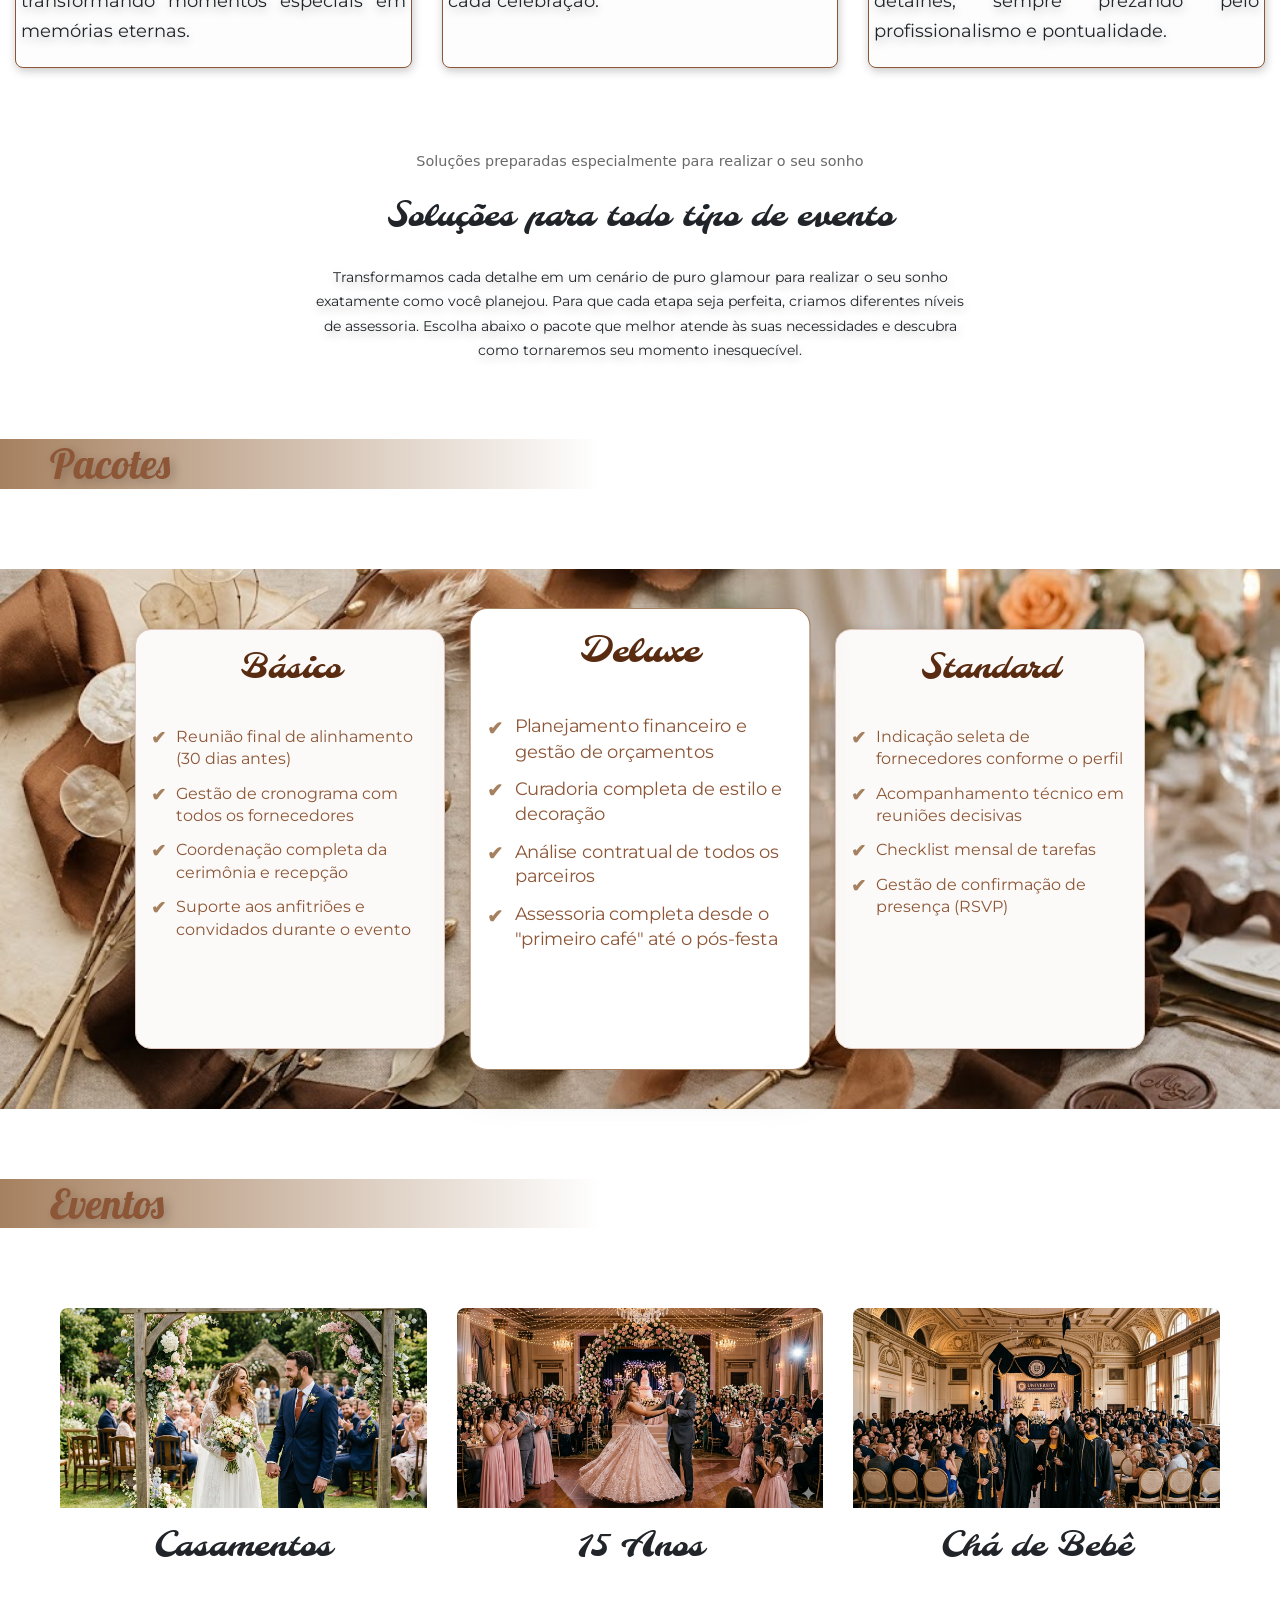
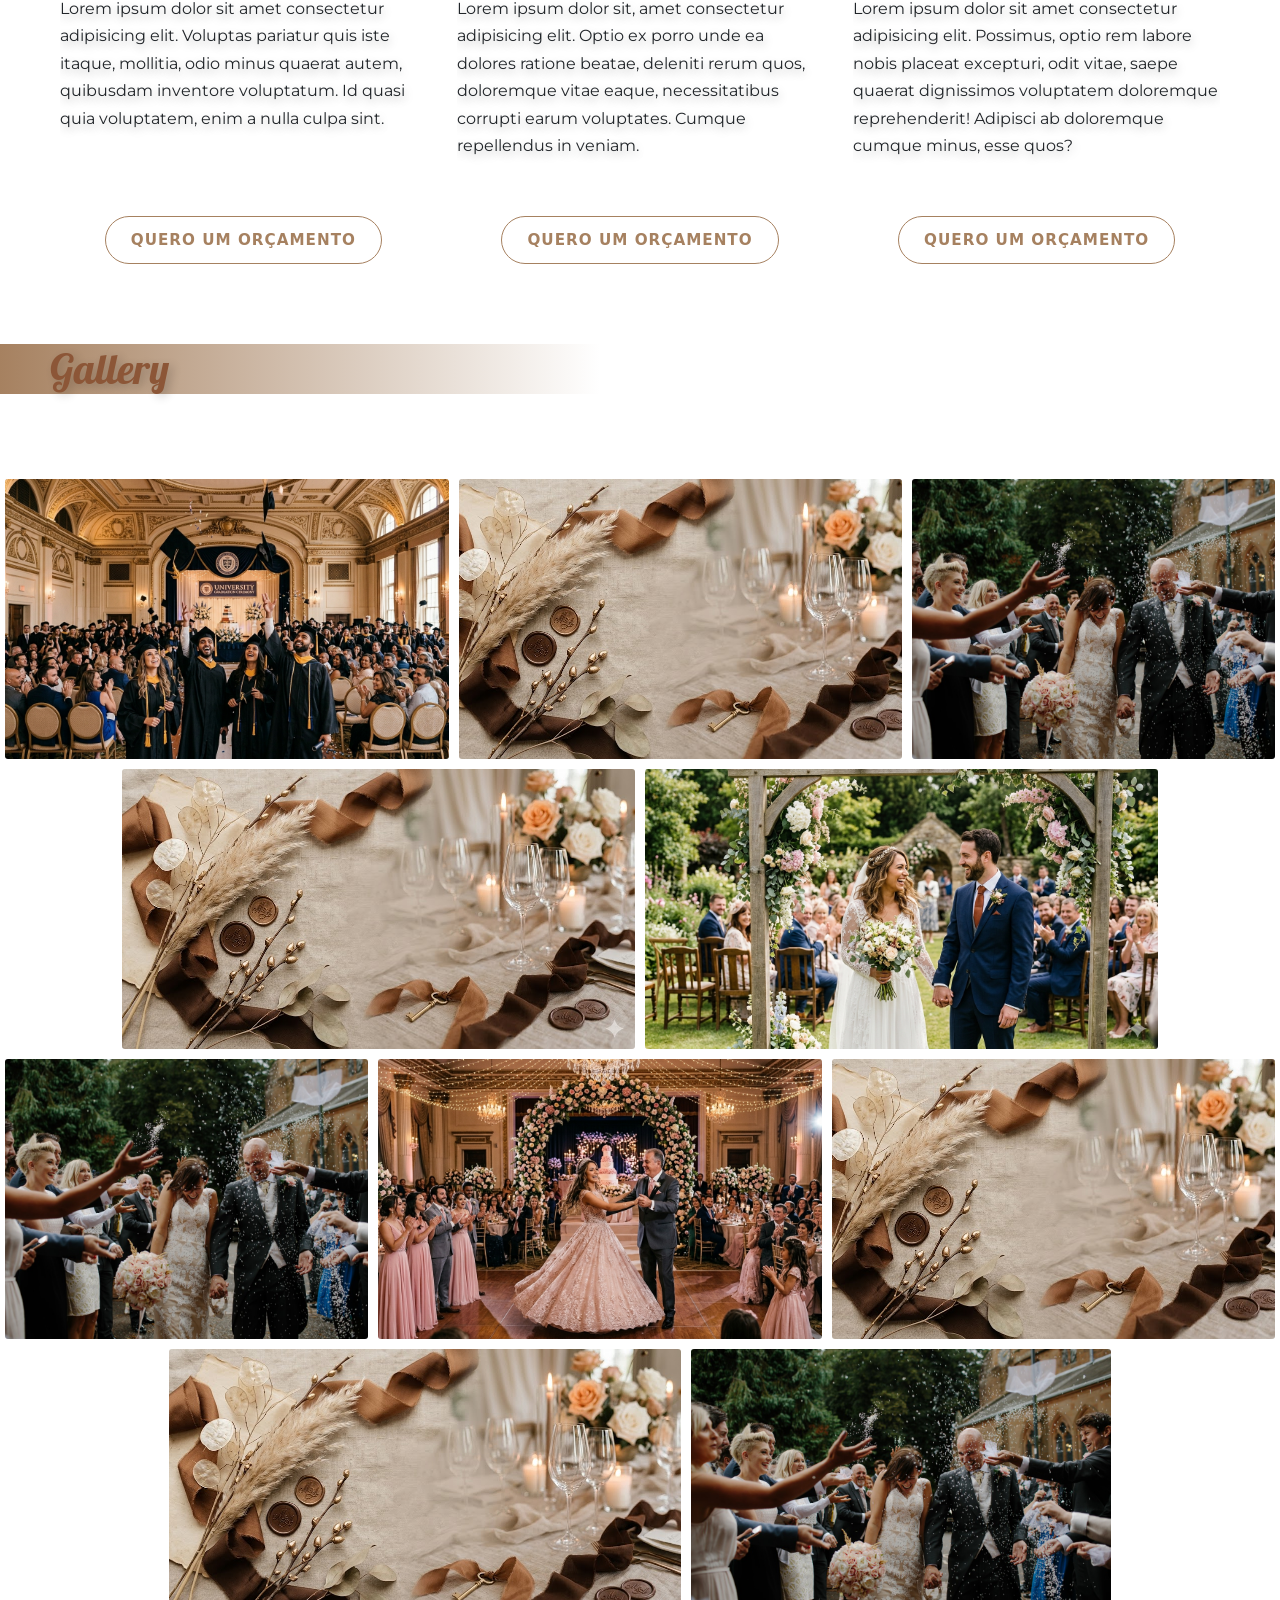
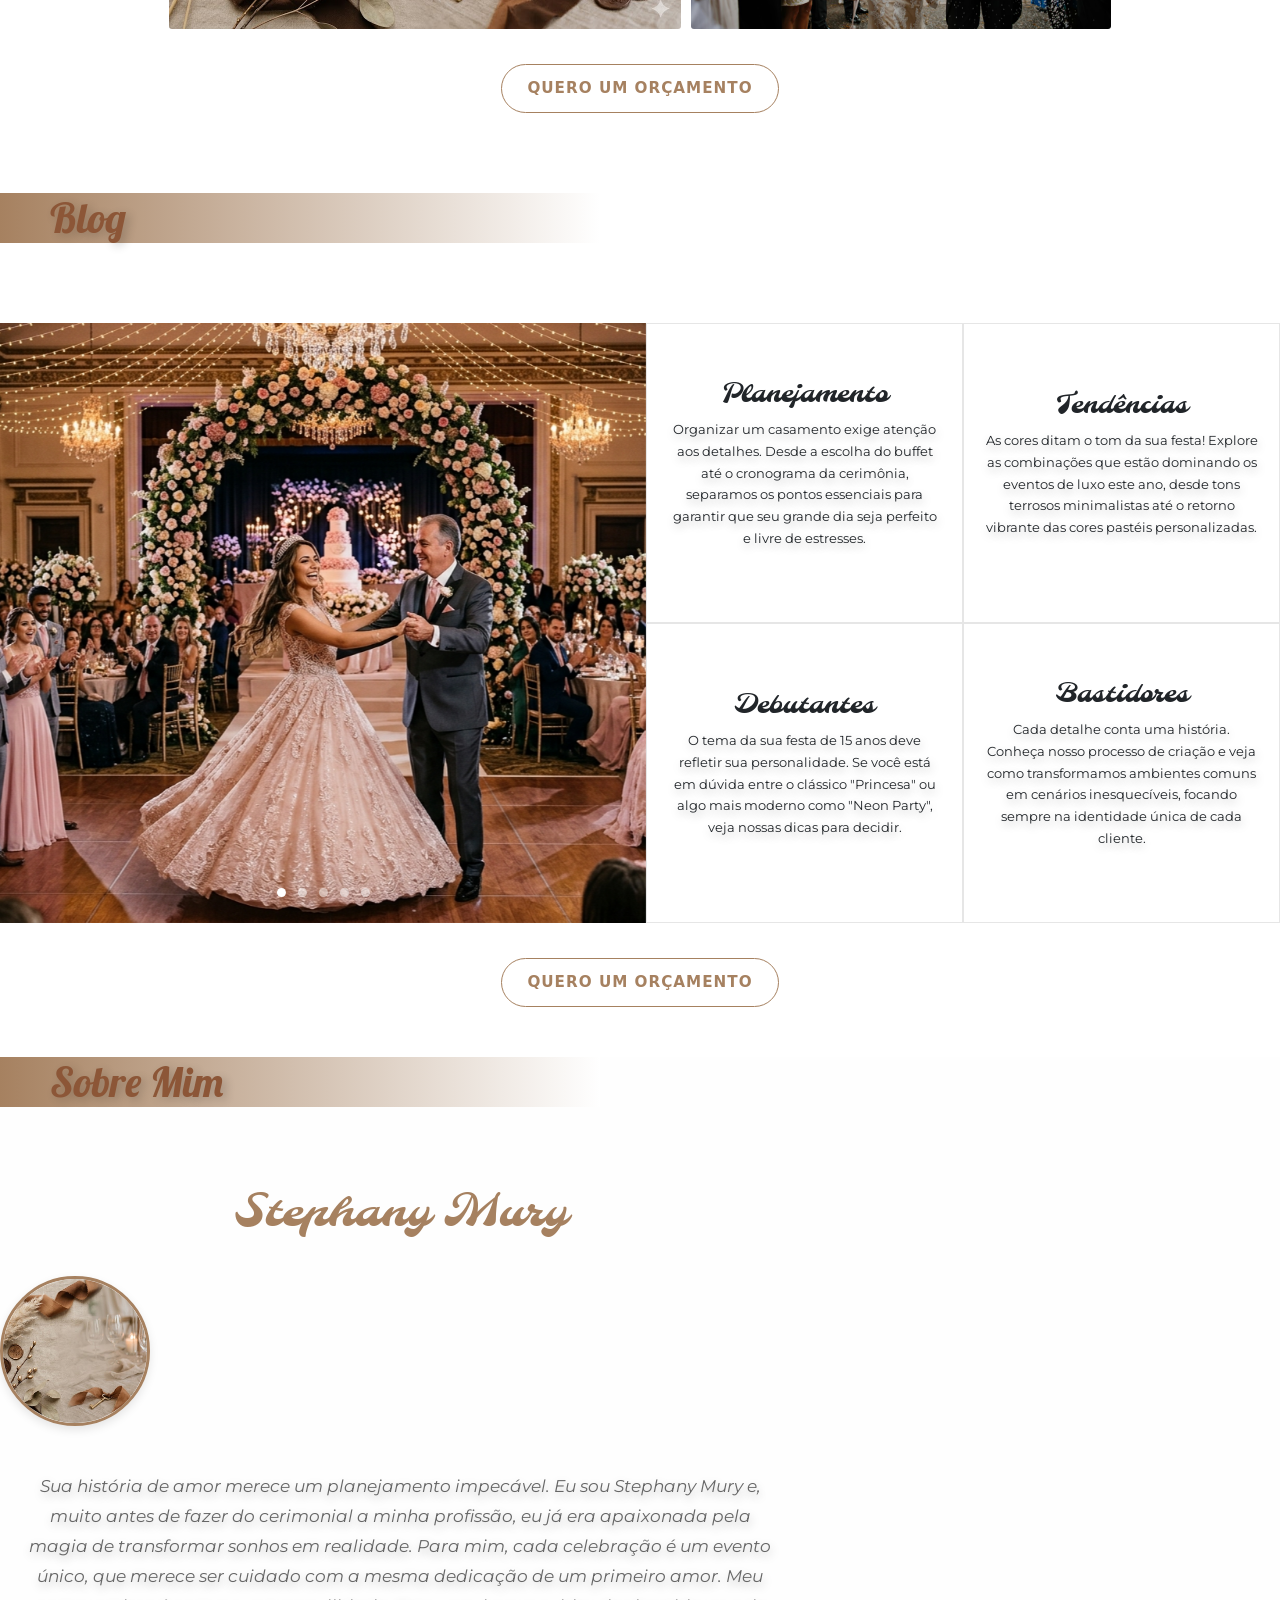
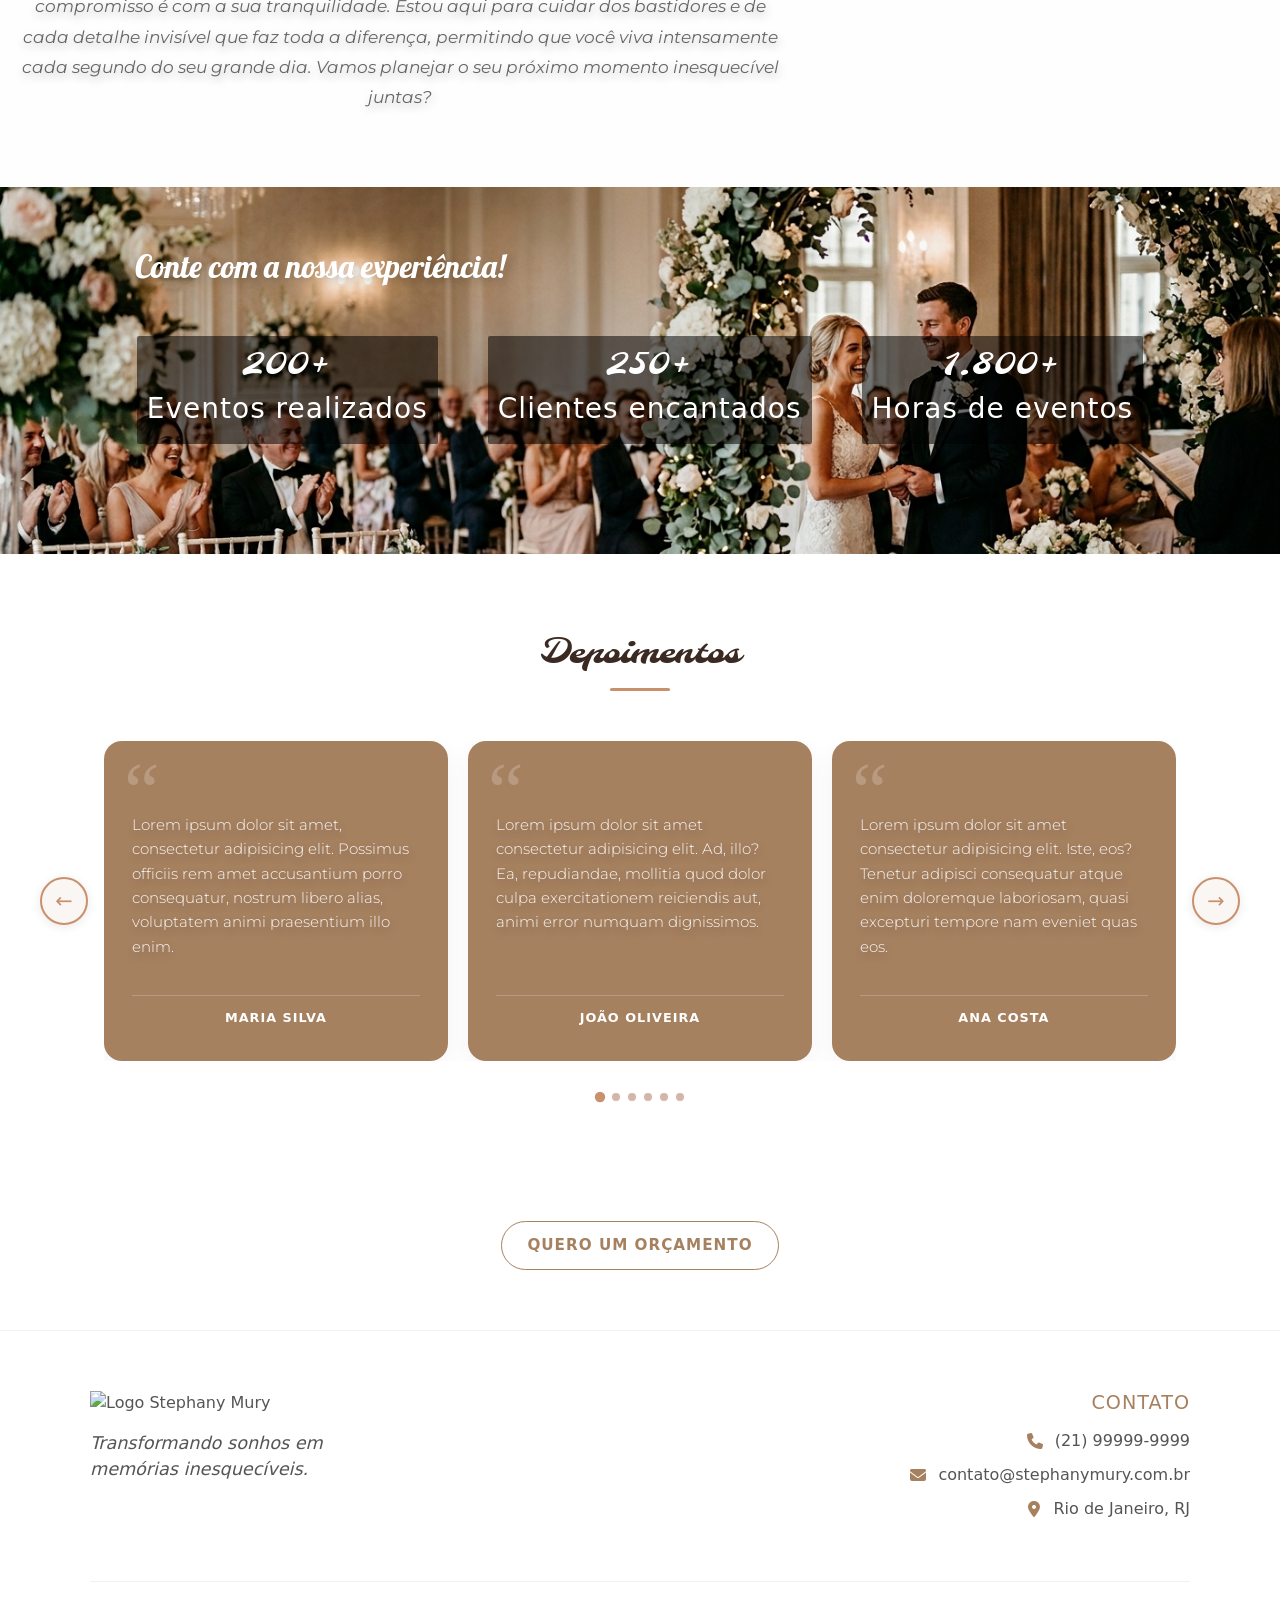
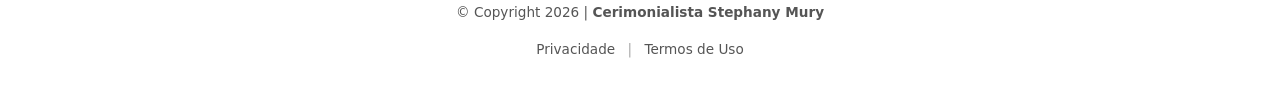
==== commit 9ab2956f: "site 95%, falta somente as imagens da cliente" ====
--- a/frontend/index.html
+++ b/frontend/index.html
@@ -34,7 +34,7 @@
                         
                         <a href="#galeria">Gallery</a>
                         <a href="#blog">Blog</a>
-                        <a href="#sobre-me">About me</a>
+                        <a href="#sobre-mim">About me</a>
                         <a href="#contato">Contact</a>
                     </div>
                 </div>
@@ -192,13 +192,13 @@
                             data-bs-target="#ads" 
                             data-bs-slide-to="1"></button>
                             <button class="" 
-                                data-bs-target="ads" 
+                                data-bs-target="#ads" 
                                 data-bs-slide-to="2"></button>
                             <button class="" 
-                                data-bs-target="ads" 
+                                data-bs-target="#ads" 
                                 data-bs-slide-to="3"></button>
                             <button class="" 
-                                data-bs-target="ads" 
+                                data-bs-target="#ads" 
                                 data-bs-slide-to="4"></button>    
                         </div>
                     <div class="carousel-inner">
@@ -227,20 +227,20 @@
                 </div>
                 <div id="container-escrita-blog">
                     <div class="card-blog">
-                        <h2>oiii</h2>
-                        <p>Lorem ipsum dolor sit amet consectetur adipisicing elit. Praesentium porro aliquam reprehenderit quaerat beatae molestiae sapiente eligendi animi sed deserunt quam quasi error ducimus quibusdam voluptatem, quis rerum. Error, optio.</p>
+                        <h2>Planejamento</h2>
+                        <p>Organizar um casamento exige atenção aos detalhes. Desde a escolha do buffet até o cronograma da cerimônia, separamos os pontos essenciais para garantir que seu grande dia seja perfeito e livre de estresses.</p>
                     </div>
                      <div class="card-blog">
-                        <h2>oiii</h2>
-                        <p>Lorem ipsum dolor sit amet consectetur adipisicing elit. Praesentium porro aliquam reprehenderit quaerat beatae molestiae sapiente eligendi animi sed deserunt quam quasi error ducimus quibusdam voluptatem, quis rerum. Error, optio.</p>
+                        <h2>Tendências</h2>
+                        <p>As cores ditam o tom da sua festa! Explore as combinações que estão dominando os eventos de luxo este ano, desde tons terrosos minimalistas até o retorno vibrante das cores pastéis personalizadas.</p>
                     </div>
                      <div class="card-blog">
-                        <h2>oiii</h2>
-                        <p>Lorem ipsum dolor sit amet consectetur adipisicing elit. Praesentium porro aliquam reprehenderit quaerat beatae molestiae sapiente eligendi animi sed deserunt quam quasi error ducimus quibusdam voluptatem, quis rerum. Error, optio.</p>
+                        <h2>Debutantes</h2>
+                        <p>O tema da sua festa de 15 anos deve refletir sua personalidade. Se você está em dúvida entre o clássico "Princesa" ou algo mais moderno como "Neon Party", veja nossas dicas para decidir.</p>
                     </div>
                     <div class="card-blog">
-                        <h2>oiii</h2>
-                        <p>Lorem ipsum dolor sit amet consectetur adipisicing elit. Praesentium porro aliquam reprehenderit quaerat beatae molestiae sapiente eligendi animi sed deserunt quam quasi error ducimus quibusdam voluptatem, quis rerum. Error, optio.</p>
+                        <h2>Bastidores</h2>
+                        <p>Cada detalhe conta uma história. Conheça nosso processo de criação e veja como transformamos ambientes comuns em cenários inesquecíveis, focando sempre na identidade única de cada cliente.</p>
                     </div>
                 </div>
             </div>
@@ -359,8 +359,9 @@
             <h3>Quero um Orçamento</h3>
             <form id="form-orcamento">
             <input type="text" id="nome" placeholder="Seu nome" required/>
-            <input type="email" id="email" placeholder="Seu e-mail" required/>
             <input type="text" id="evento" placeholder="Tipo de Evento (Casamento, 15 anos...)" required/>
+            <input type="text" id="data" inputmode="numeric" placeholder="dd/mm/aaaa (Opcional)" maxlength="10"/>
+            <input type="text" id="local" placeholder="Local do evento (Opcional)"/>
             <textarea id="mensagem" placeholder="Sua mensagem" required></textarea>
             <button type="submit">Enviar</button>
             </form>
--- a/frontend/style.css
+++ b/frontend/style.css
@@ -538,7 +538,7 @@
     display: grid;
     grid-template-columns: repeat(2, 1fr);
     grid-template-rows: auto;
-    flex: 1 1 50%;
+    flex: 1 1 49%;
 }
 
 .card-blog{
@@ -597,7 +597,7 @@
     font-size: 1.2em;
     color: #555;
     margin: 25px 0px;
-    padding: 20px;
+    padding: 20px 20px 60px 20px;
     text-align: center;
 }
 
@@ -613,7 +613,6 @@
     padding: 60px 20px;
     background: url('imagens/Gemini_Generated_Image_ta2ohqta2ohqta2o.png') center center no-repeat scroll;
     background-size: cover;
-    height: 500px;
     margin-bottom: 20px;
 }
 
@@ -695,7 +694,7 @@
 
 .card-depoimento {
   flex: 0 0 calc((100% - 40px) / 3);
-  background-color: #aa8b70;
+  background-color: var(--cor0);
   border-radius: 18px;
   padding: 32px 28px 28px;
   position: relative;
@@ -703,39 +702,45 @@
   flex-direction: column;
   justify-content: space-between;
   min-height: 220px;
-  box-shadow: 0 4px 20px rgba(59, 42, 34, 0.08);
+  box-shadow: 0 8px 24px rgba(0, 0, 0, 0.05);
 }
 
 .card-depoimento:hover {
-  box-shadow: 0 10px 32px rgba(59, 42, 34, 0.14);
+  box-shadow: 0 12px 30px rgba(0, 0, 0, 0.12);
 }
 
 .card-depoimento::before {
   content: '\201C';
   font-size: 5rem;
   color: #ffffff;
-  opacity: 0.4;
+  opacity: 0.2;
   position: absolute;
-  top: 8px;
+  top: 10px;
   left: 20px;
   line-height: 1;
+  font-family: serif;
 }
 
 .card-depoimento p {
-  font-size: 0.92rem;
-  line-height: 1.7;
-  color: white;
-  margin-top: 32px;
+  font-size: 0.95rem;
+  line-height: 1.6;
+  color: rgba(255, 255, 255, 0.95);
+  margin-top: 40px;
   font-weight: 300;
+  z-index: 1;
 }
 
 .card-depoimento h4 {
-  font-style: italic;
-  font-size: 1rem;
-  color: white;
+  font-style: normal;
+  font-weight: 600;
+  text-transform: uppercase;
+  letter-spacing: 1px;
+  text-align: center;
+  font-size: 0.8rem;
+  color: #ffffff;
   margin-top: 20px;
   padding-top: 14px;
-  border-top: 1px solid rgba(139, 94, 74, 0.25);
+  border-top: 1px solid rgba(255, 255, 255, 0.2);
 }
 
 .carousel-btn {
